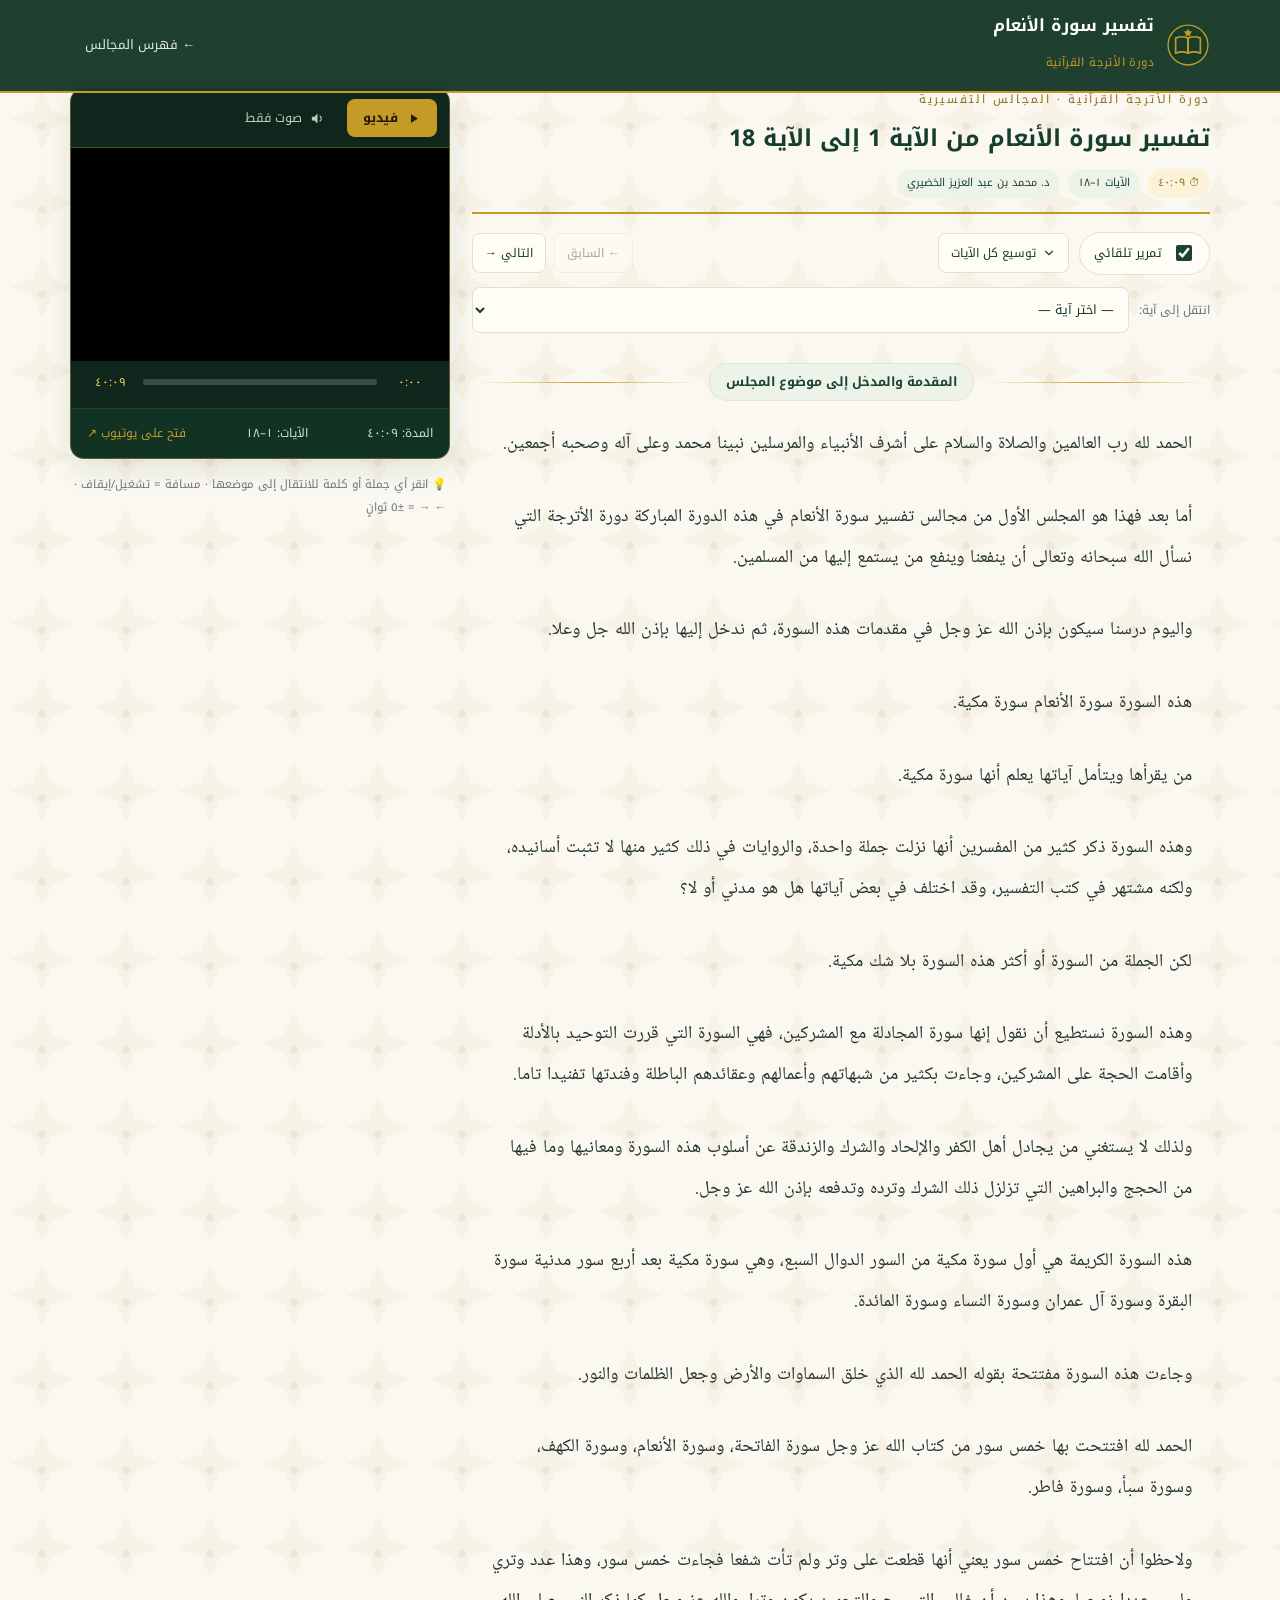
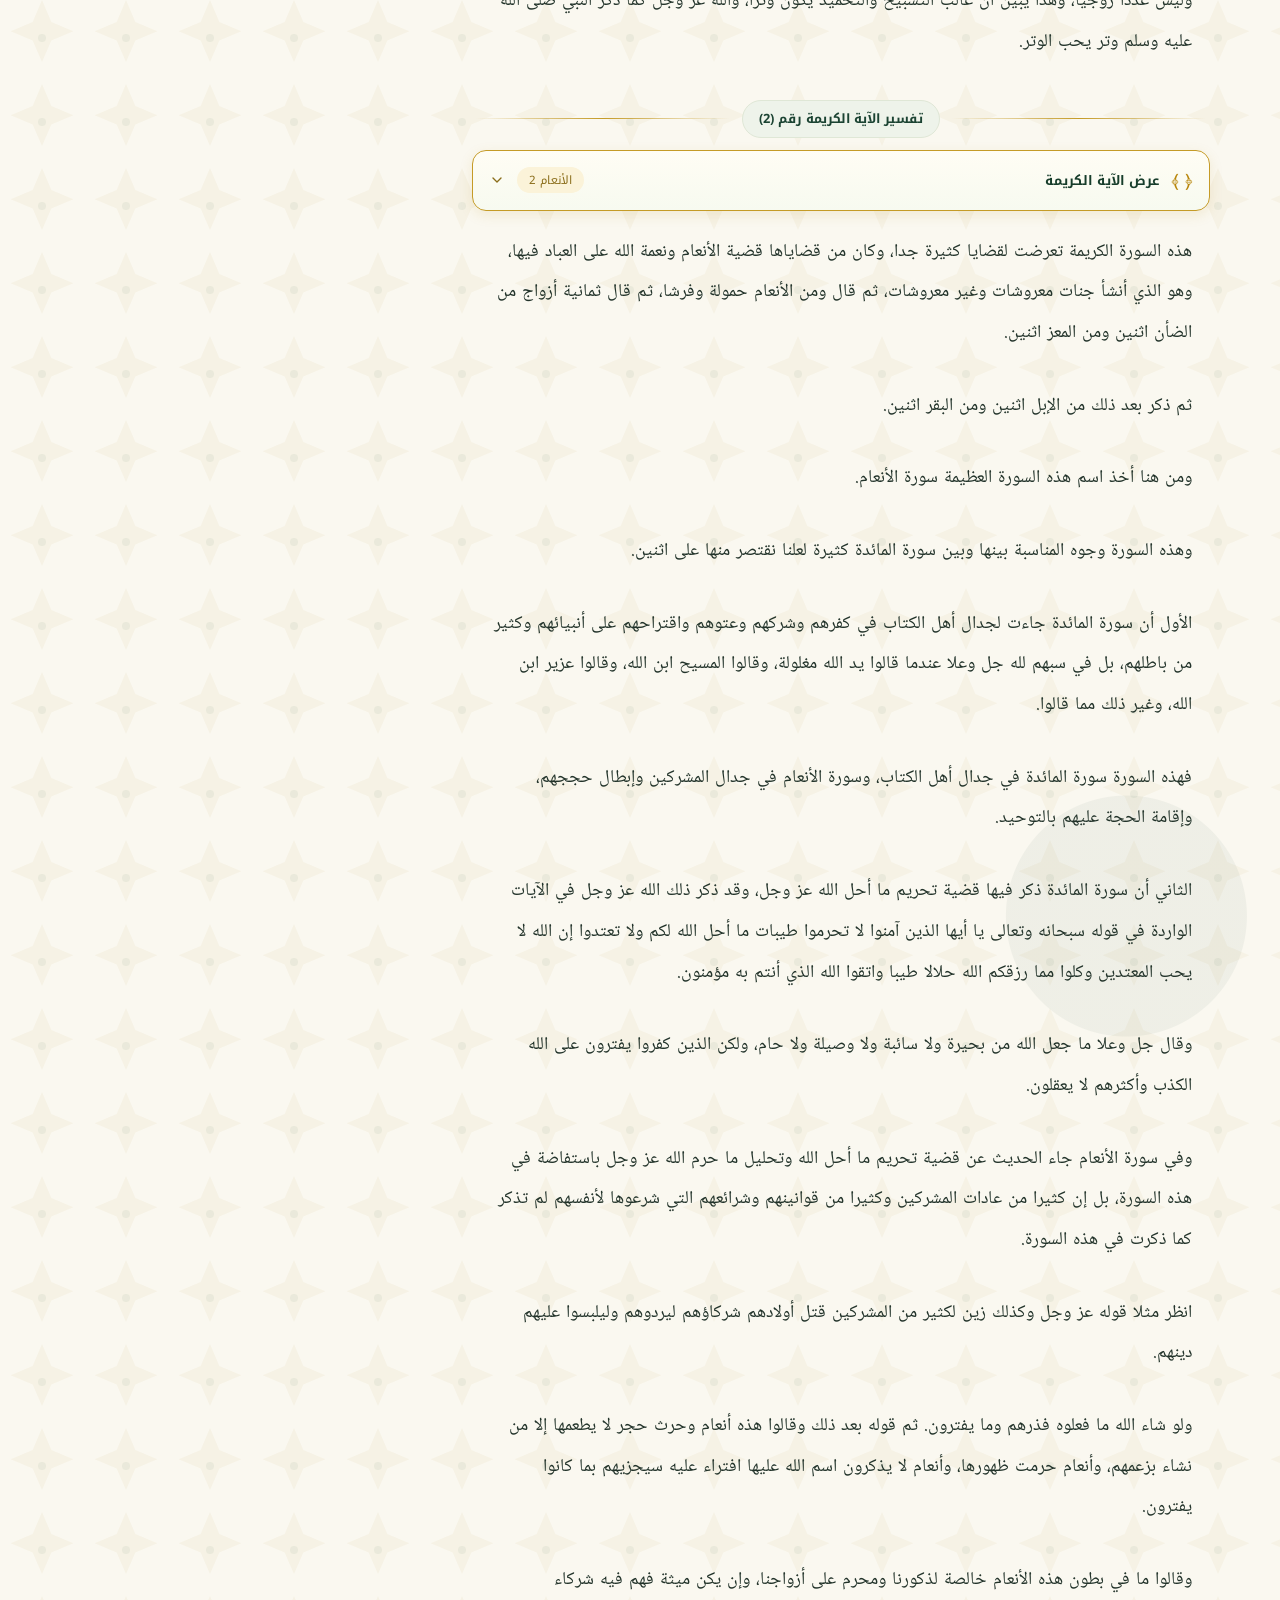
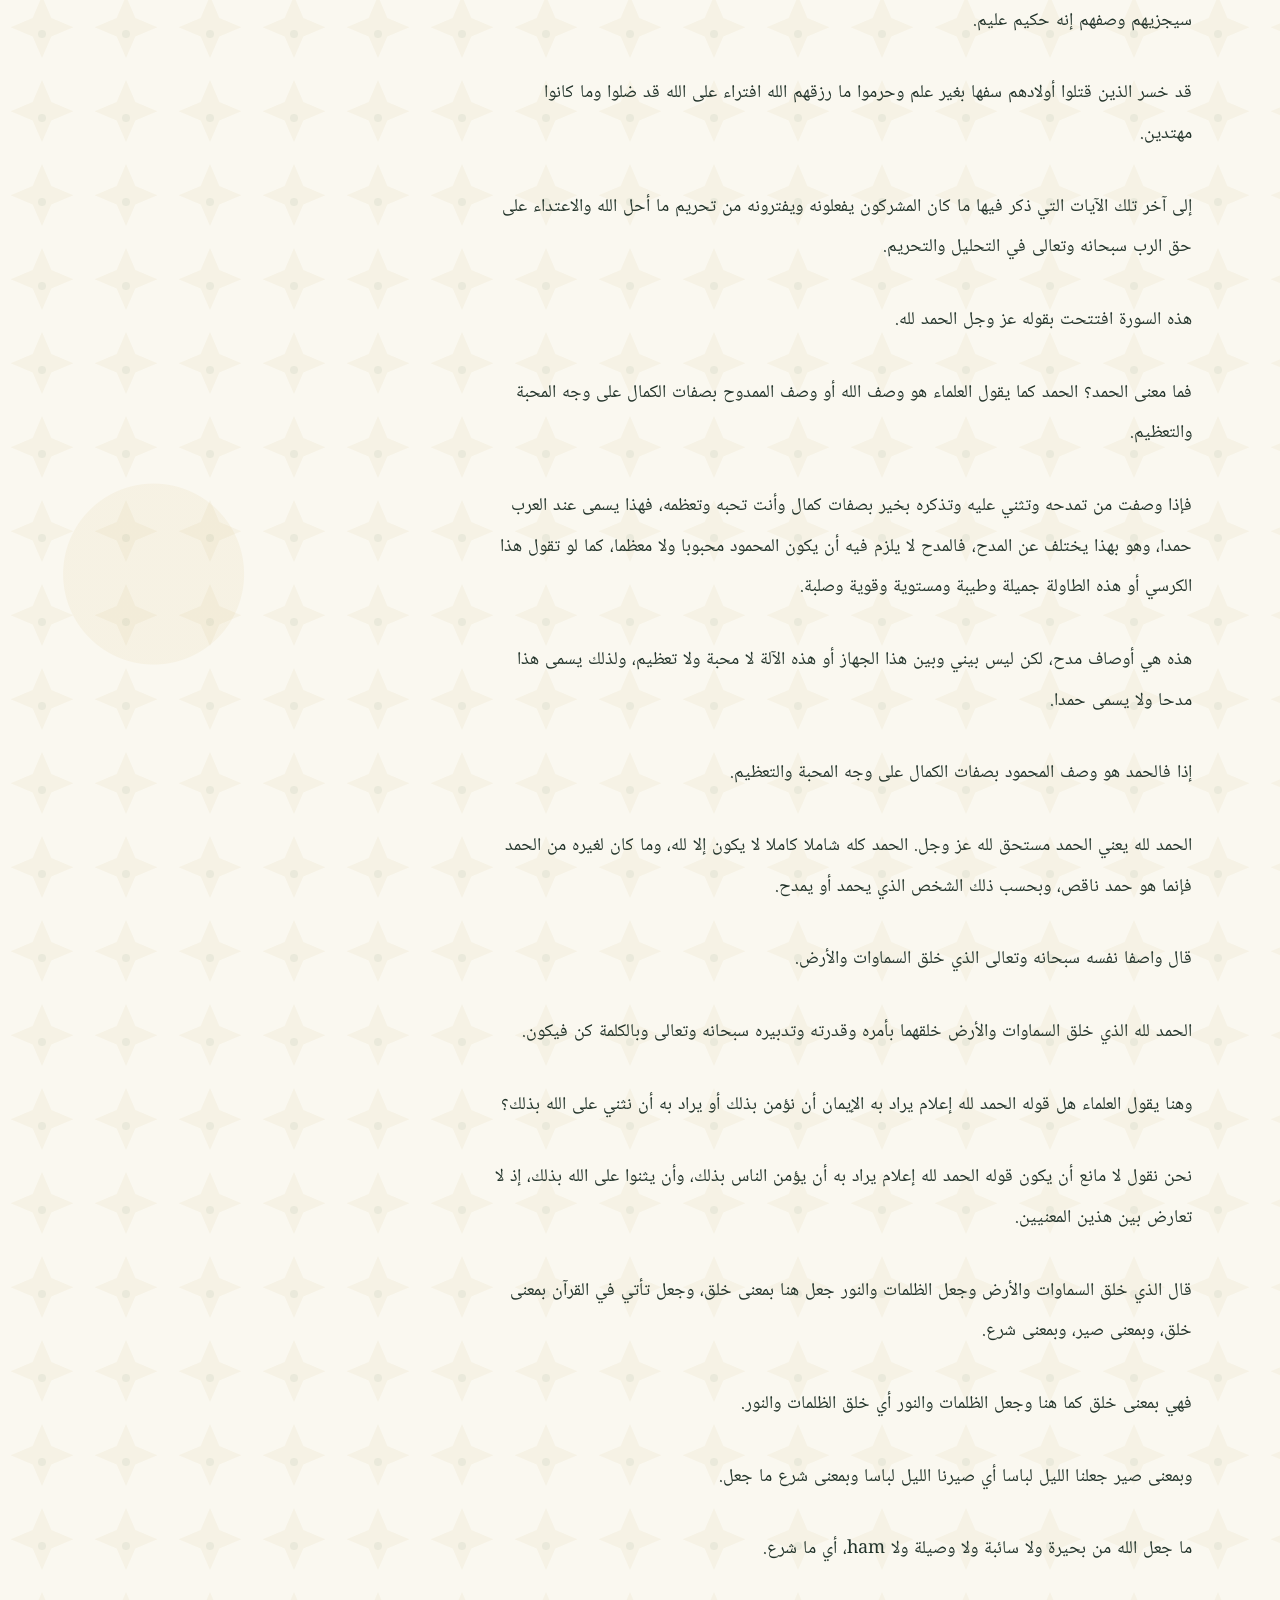
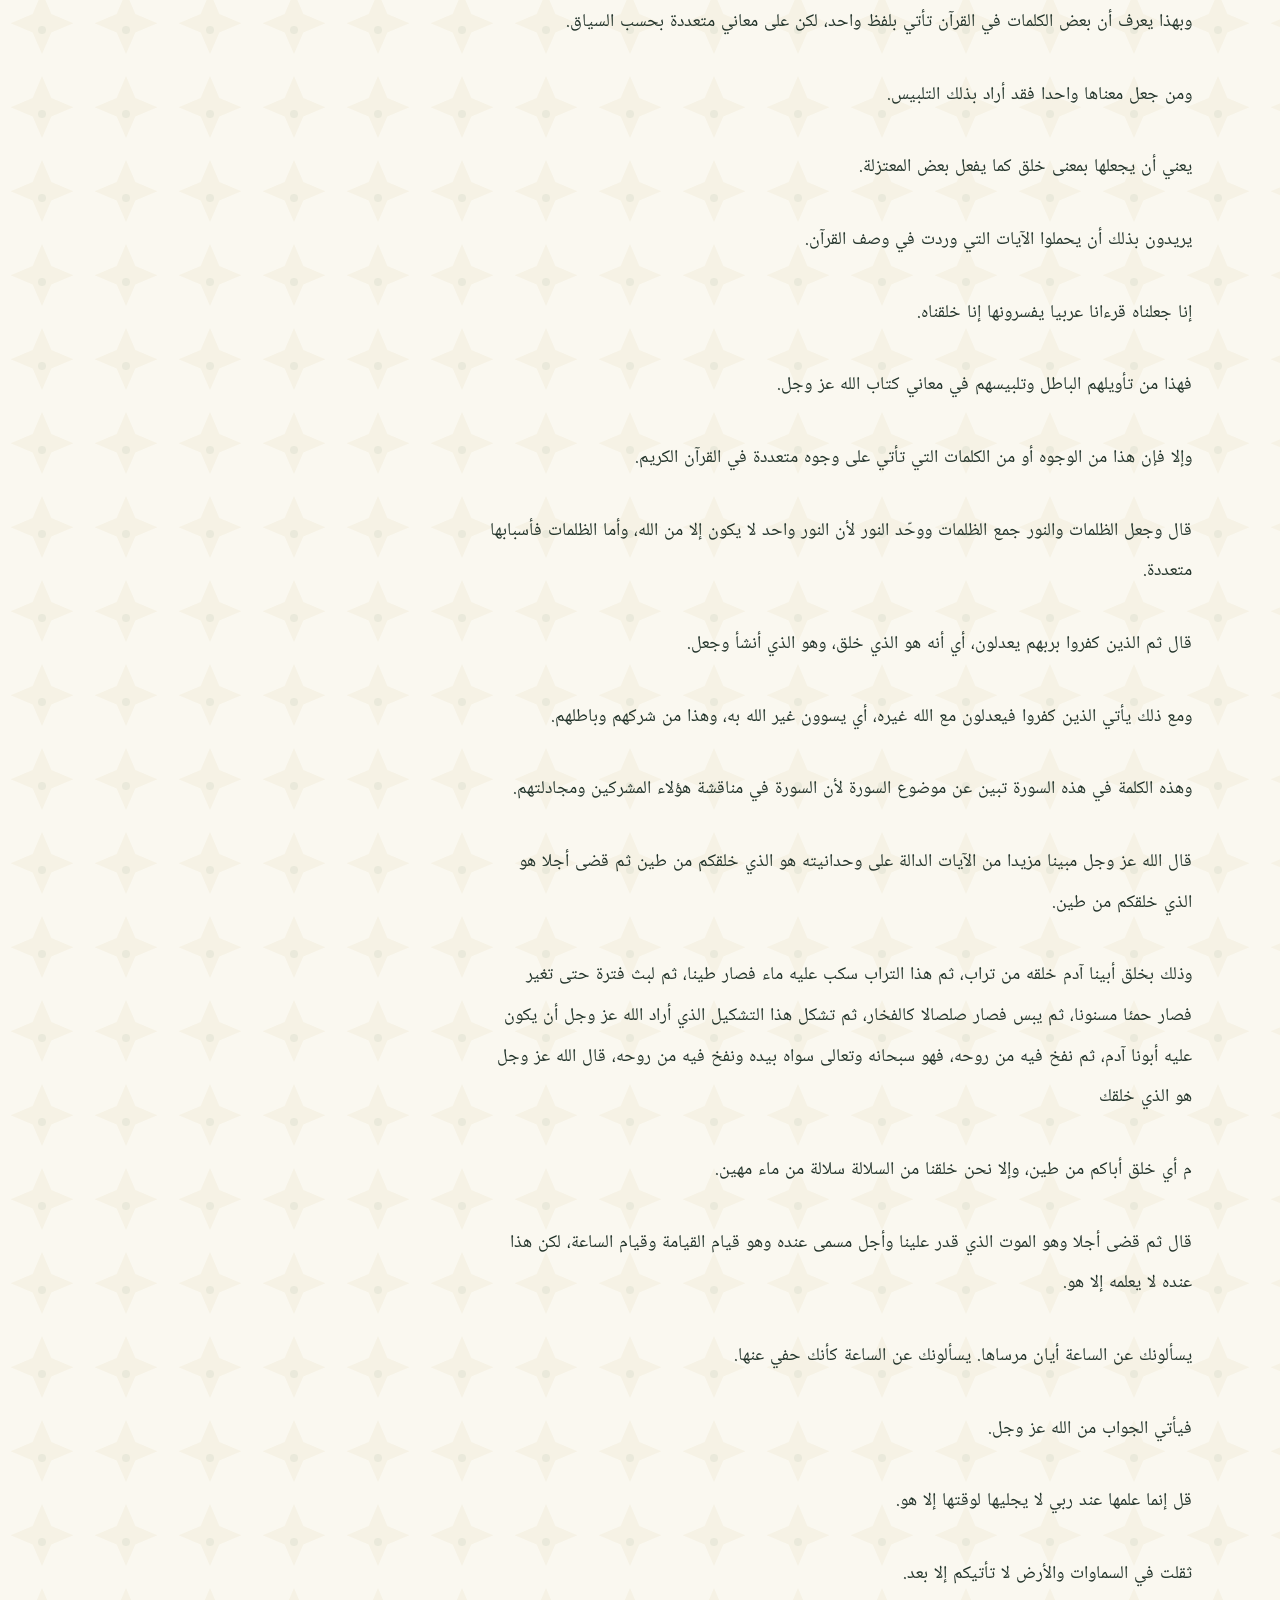
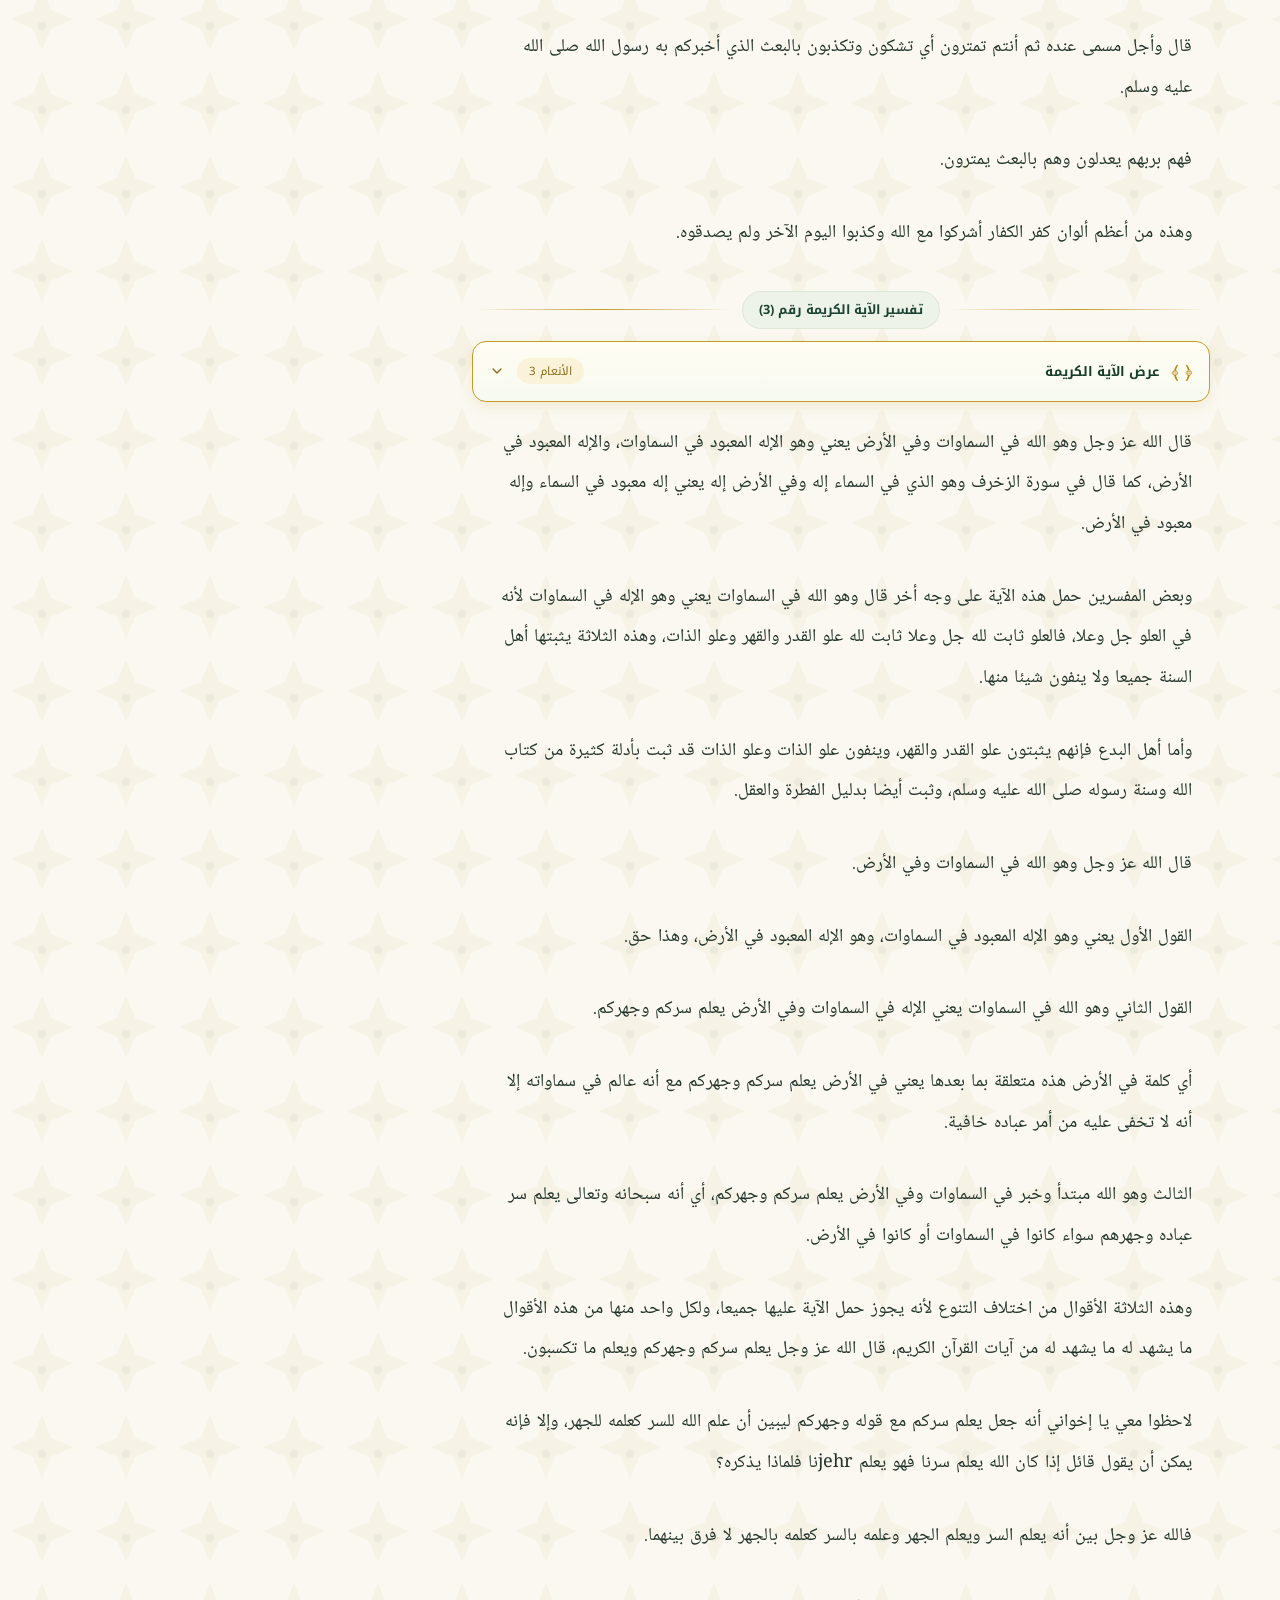
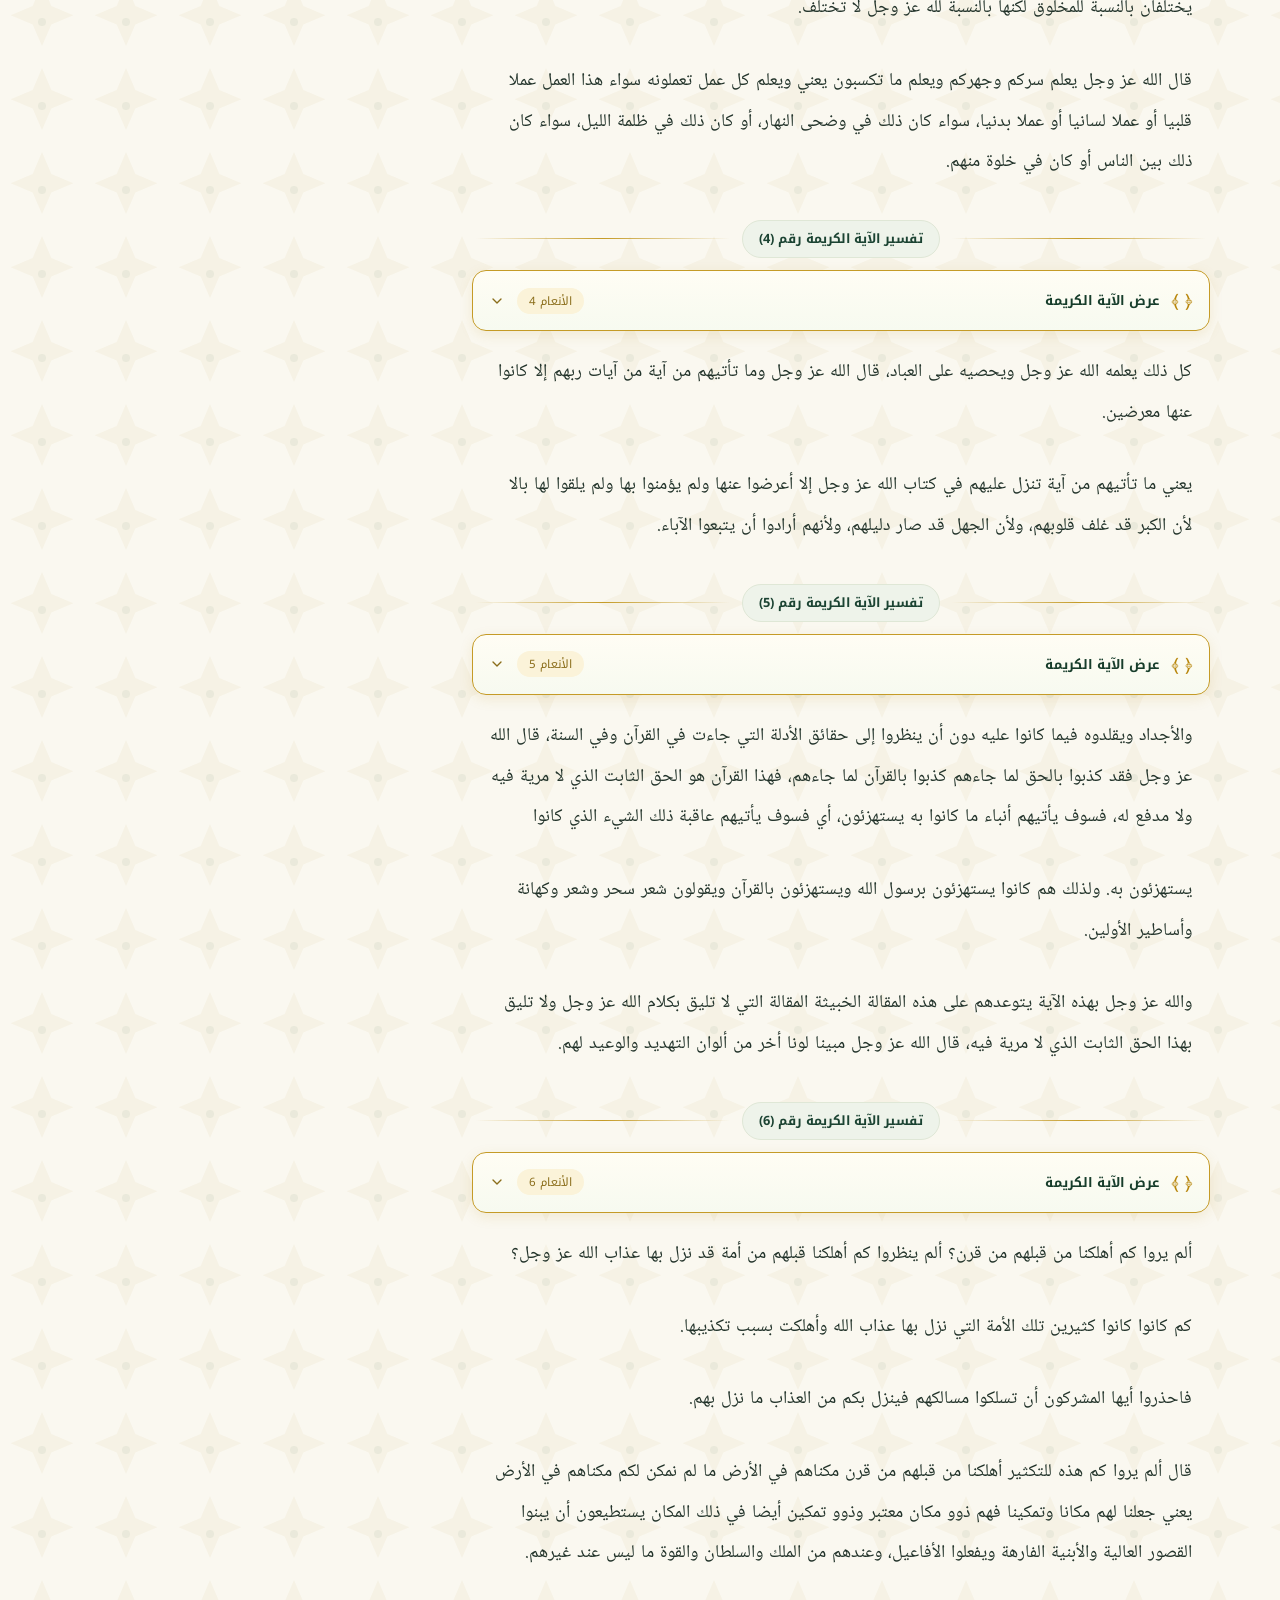
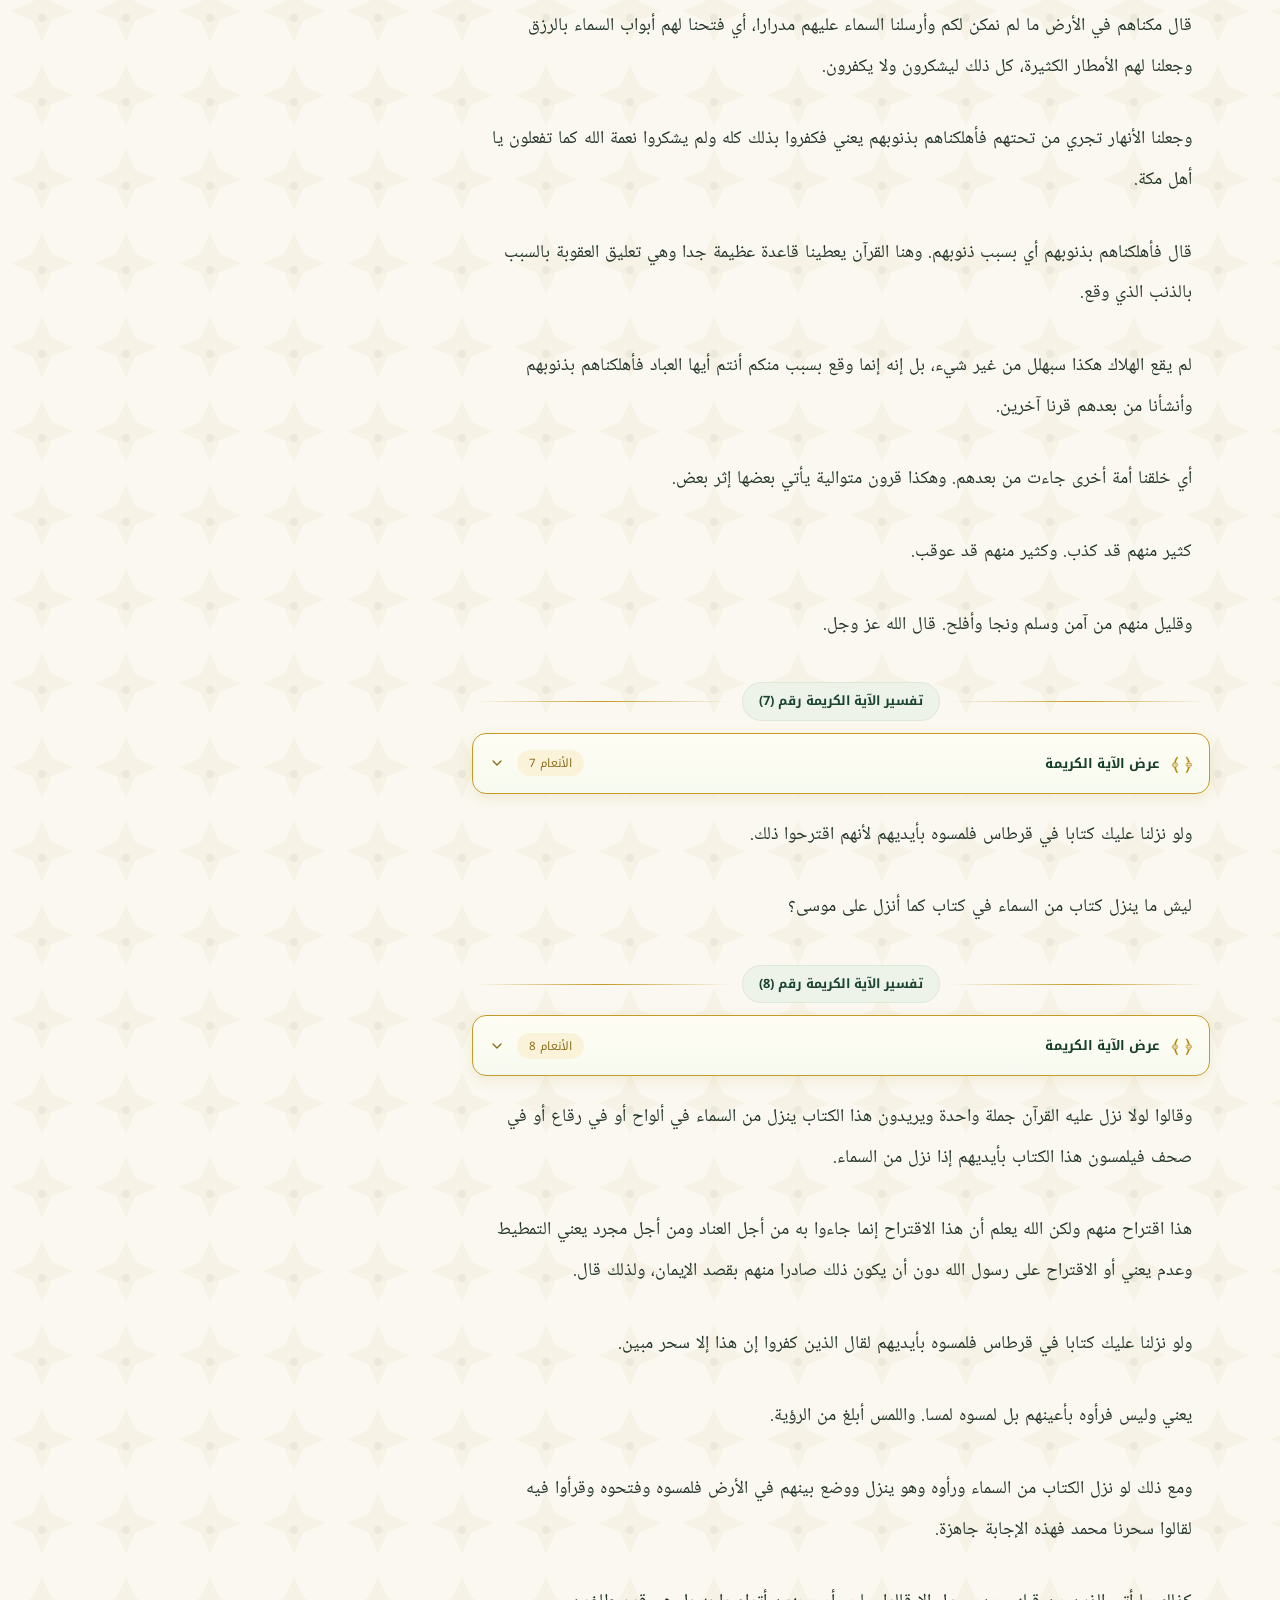
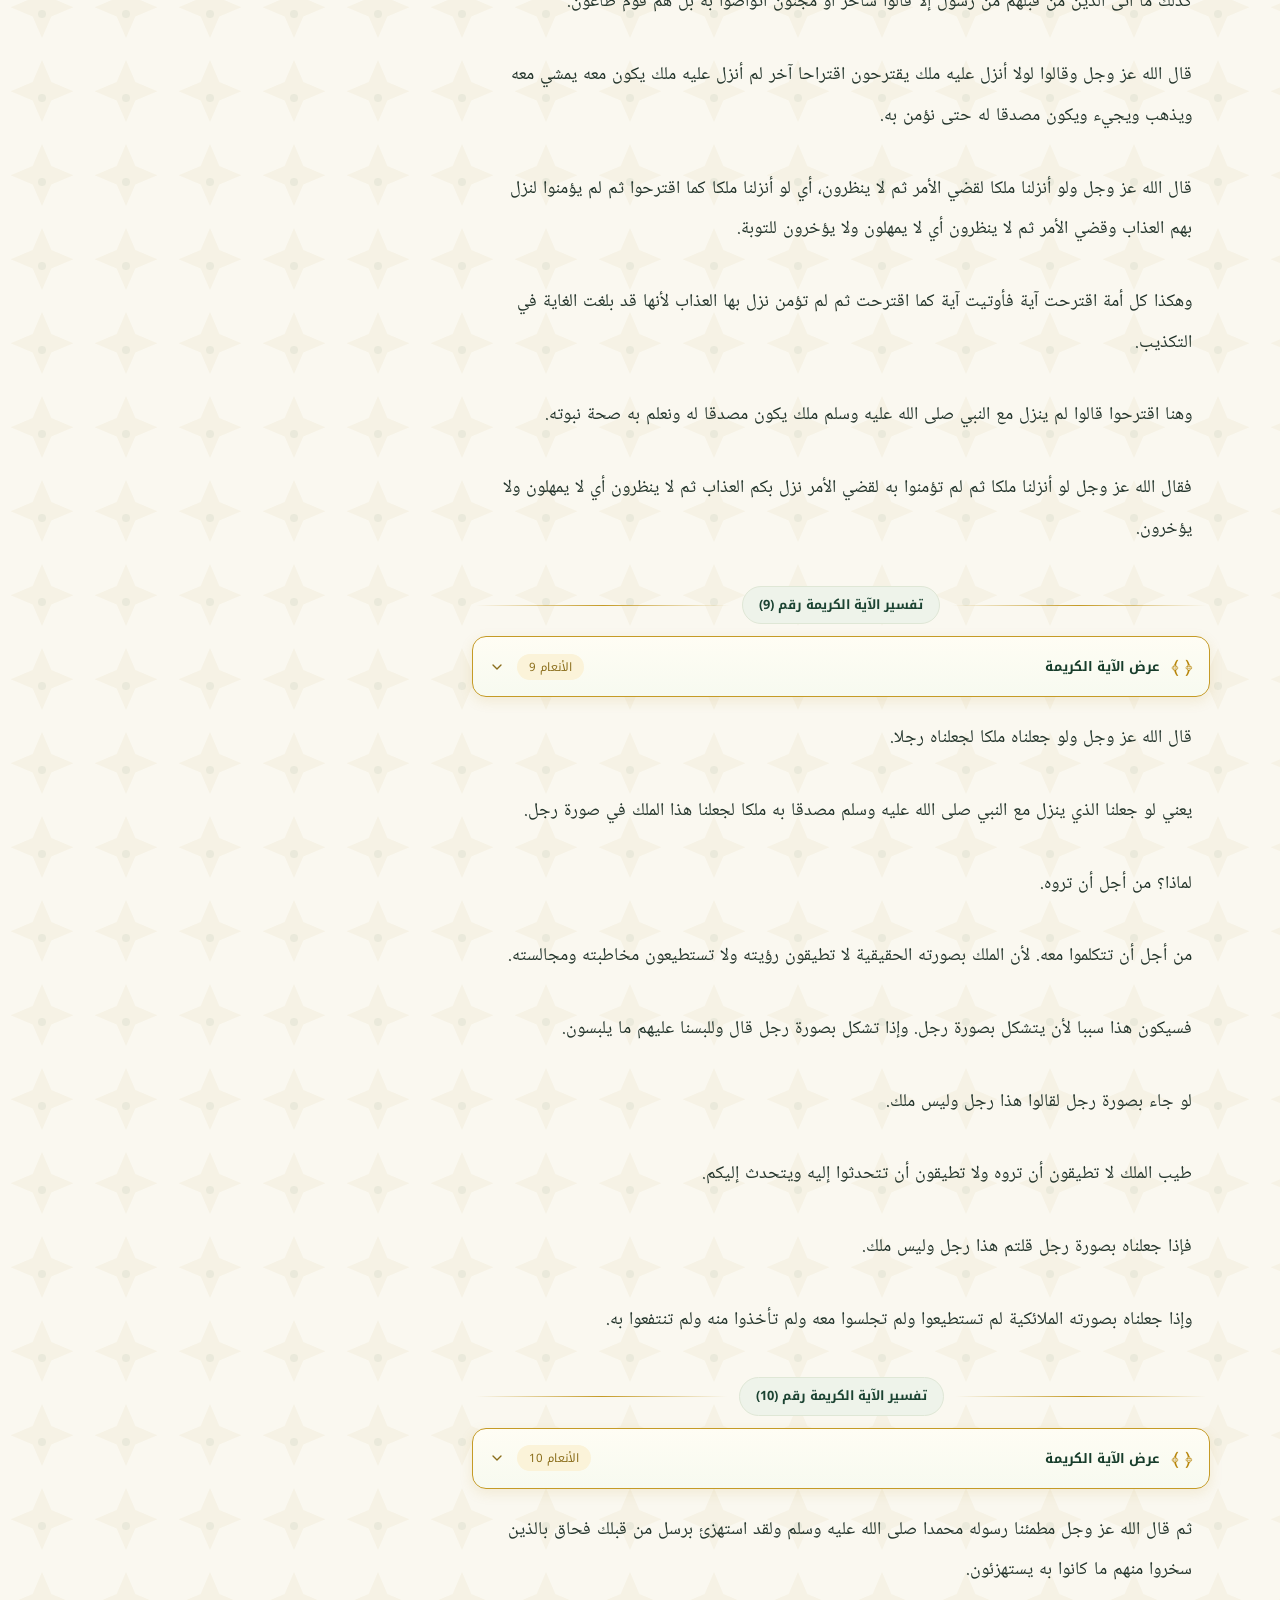
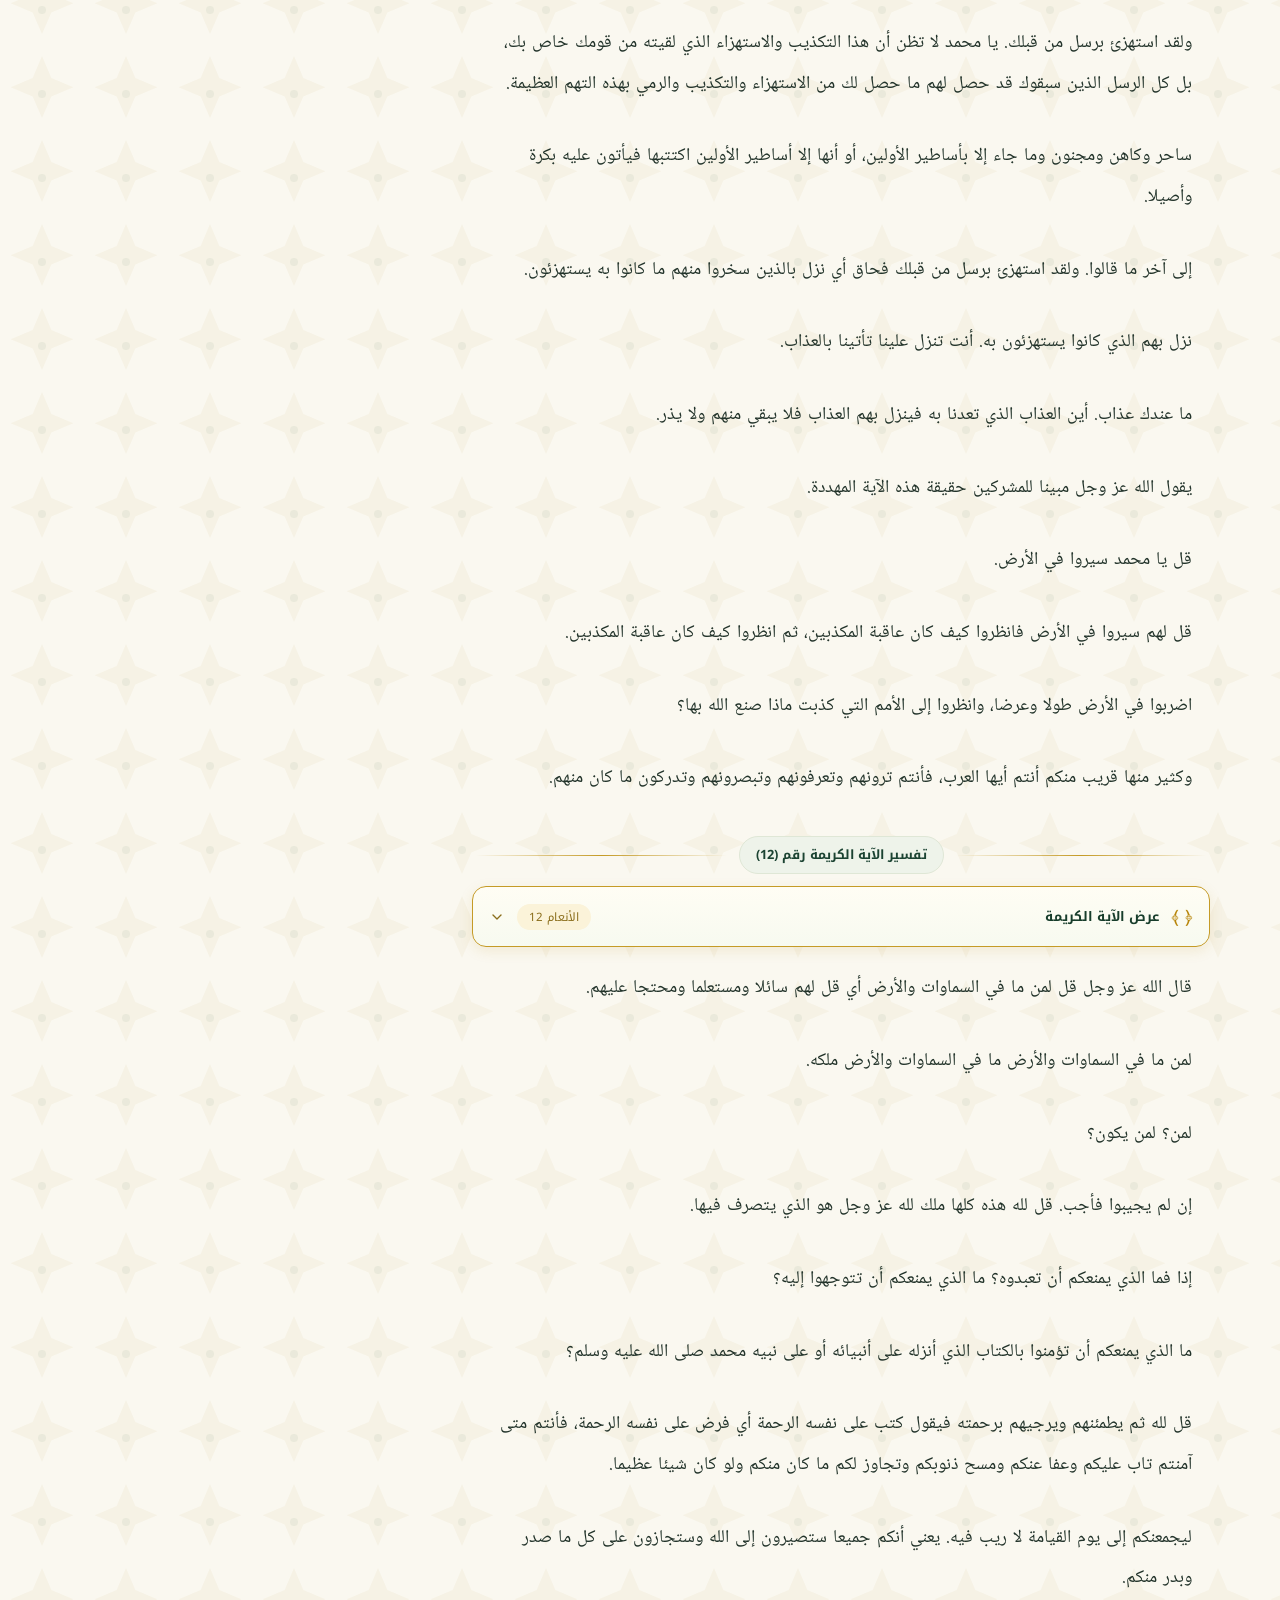
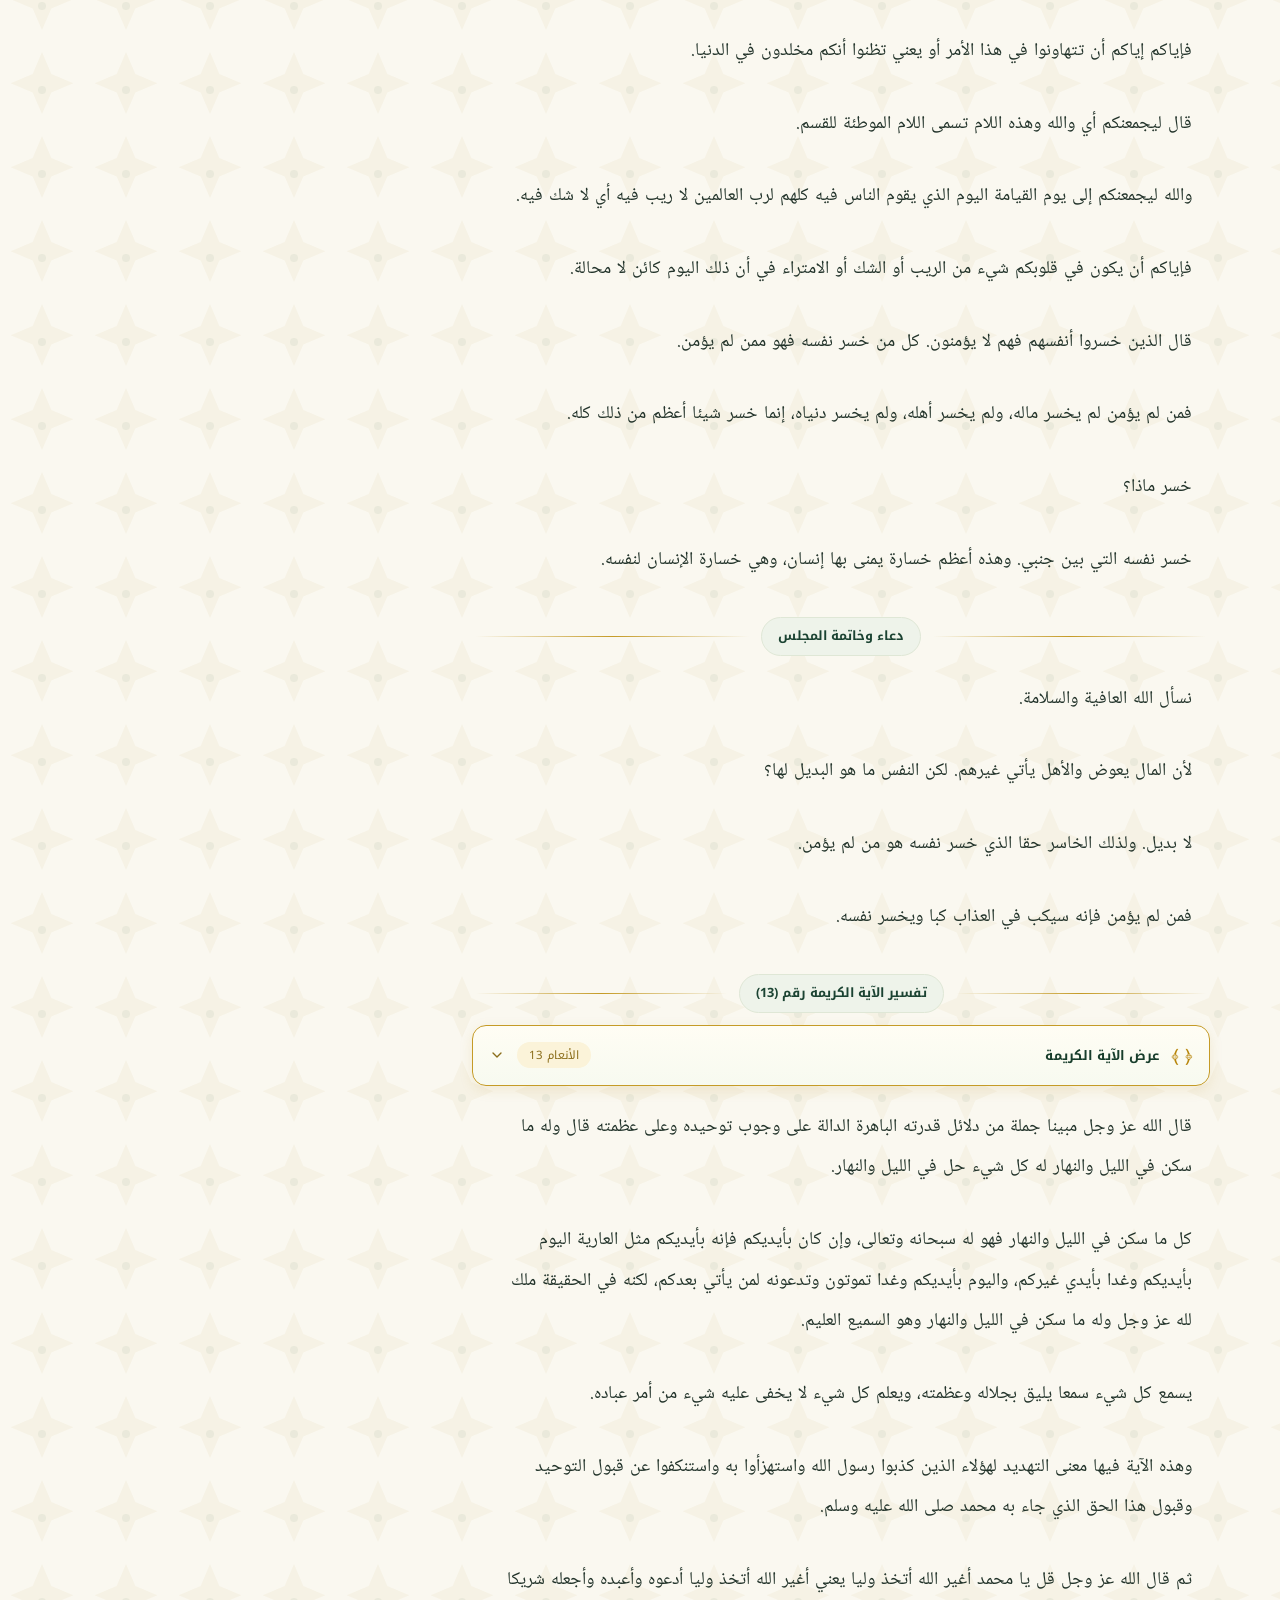
==== watch.html @ 0b8e6692 "tafseer-al-anam: synced tafsir site (12 lectures, Arabic, Uthmani verses)" ====
<!DOCTYPE html>
<html lang="ar" dir="rtl">
<head>
<meta charset="UTF-8">
<meta name="viewport" content="width=device-width, initial-scale=1">
<title>المجلس | تفسير سورة الأنعام — دورة الأترجة القرآنية</title>
<meta name="description" content="استمع وشاهد مجلسًا من مجالس تفسير سورة الأنعام مع نص متزامن يُظلِّل الجملة الجارية، وآيات قابلة للطي بالرسم العثماني.">
<link rel="icon" type="image/svg+xml" href="favicon.svg">
<link rel="preconnect" href="https://fonts.googleapis.com">
<link rel="preconnect" href="https://fonts.gstatic.com" crossorigin>
<link href="https://fonts.googleapis.com/css2?family=Amiri:wght@400;700&family=Noto+Kufi+Arabic:wght@400;500;600;700&family=Noto+Naskh+Arabic:wght@400;500;600;700&display=swap" rel="stylesheet">
<link rel="stylesheet" href="assets/css/style.css?v=3">
</head>
<body>

<header class="topbar">
  <div class="container">
    <a class="brand" href="index.html" aria-label="فهرس المجالس">
      <svg viewBox="0 0 64 64" role="img" aria-hidden="true"><circle cx="32" cy="32" r="30" fill="#173d2b"/><circle cx="32" cy="32" r="29" fill="none" stroke="#c59b27" stroke-width="2"/><g fill="none" stroke="#c59b27" stroke-width="2.4" stroke-linecap="round" stroke-linejoin="round"><path d="M14 22c6-2.6 12-2.6 18 0v22c-6-2.6-12-2.6-18 0z"/><path d="M50 22c-6-2.6-12-2.6-18 0v22c6-2.6 12-2.6 18 0z"/><path d="M32 22v22"/></g><path d="M32 8l1.9 3.9 4.3.6-3.1 3 .7 4.3-3.8-2-3.8 2 .7-4.3-3.1-3 4.3-.6z" fill="#c59b27"/></svg>
      <span>
        <span class="series">تفسير سورة الأنعام</span><br>
        <span class="channel">دورة الأترجة القرآنية</span>
      </span>
    </a>
    <nav aria-label="التنقل">
      <a class="toplink" href="index.html">← فهرس المجالس</a>
    </nav>
  </div>
</header>

<main class="container">
  <div class="watch-grid">

    <!-- عمود النص -->
    <section class="text-col" aria-label="نص المجلس">
      <div class="lecture-head">
        <div class="series-label">دورة الأترجة القرآنية · المجالس التفسيرية</div>
        <h1 id="lecTitle">…</h1>
        <div class="meta-chips" id="lecMeta"></div>
      </div>

      <div class="controls-bar" role="toolbar" aria-label="أدوات العرض" style="margin-bottom:12px">
        <label class="switch" title="يُمرِّر النص تلقائيًا مع الجملة الجارية — ويتوقف عند تدخّلك">
          <input type="checkbox" id="autoScroll" checked>
          تمرير تلقائي
        </label>
        <button class="small-btn" id="toggleVerses" aria-expanded="false">
          <svg width="14" height="14" viewBox="0 0 24 24" fill="none" stroke="currentColor" stroke-width="2" stroke-linecap="round"><path d="M6 9l6 6 6-6"/></svg>
          <span>توسيع كل الآيات</span>
        </button>
        <div class="lec-nav">
          <button class="small-btn" id="prevLec" title="المجلس السابق">← السابق</button>
          <button class="small-btn" id="nextLec" title="المجلس التالي">التالي →</button>
        </div>
      </div>

      <div class="jump-row" style="margin-bottom:14px">
        <label for="jumpSelect">انتقل إلى آية:</label>
        <select id="jumpSelect"><option value="">— اختر آية —</option></select>
      </div>

      <div class="transcript" id="transcript" aria-live="polite"><!-- تُبنى من data/NNN.json --></div>

      <div class="end-card" id="endCard" hidden>
        <h3>انتهى هذا المجلس ﷻ</h3>
        <p>نفع الله بك، وتابع مع المجلس التالي لإتمام تفسير سورة الأنعام.</p>
        <a class="btn btn-gold" id="endNextBtn" href="watch.html?id=072">المجلس التالي ←</a>
      </div>
    </section>

    <!-- عمود المشغل -->
    <aside class="player-col" aria-label="المشغل">
      <div class="player-card">
        <div class="mode-tabs" role="tablist" aria-label="وضع العرض">
          <button class="mode-tab" id="tabVideo" role="tab" aria-selected="true" aria-controls="videoPane">
            <svg width="15" height="15" viewBox="0 0 24 24" fill="currentColor" aria-hidden="true"><path d="M8 5v14l11-7z"/></svg>
            فيديو
          </button>
          <button class="mode-tab" id="tabAudio" role="tab" aria-selected="false" aria-controls="audioPane">
            <svg width="15" height="15" viewBox="0 0 24 24" fill="currentColor" aria-hidden="true"><path d="M3 9v6h4l5 5V4L7 9H3z"/><path d="M16 8a5 5 0 0 1 0 8" fill="none" stroke="currentColor" stroke-width="1.8" stroke-linecap="round"/></svg>
            صوت فقط
          </button>
        </div>

        <div id="videoPane" role="tabpanel" aria-labelledby="tabVideo">
          <div class="video-frame"><div id="ytplayer"></div></div>
        </div>

        <div id="audioPane" role="tabpanel" aria-labelledby="tabAudio" hidden>
          <div class="audio-art">
            <svg class="emblem" viewBox="0 0 64 64" aria-hidden="true"><circle cx="32" cy="32" r="30" fill="#1b4332"/><circle cx="32" cy="32" r="29" fill="none" stroke="#c59b27" stroke-width="2"/><g fill="none" stroke="#c59b27" stroke-width="2.4" stroke-linecap="round" stroke-linejoin="round"><path d="M14 22c6-2.6 12-2.6 18 0v22c-6-2.6-12-2.6-18 0z"/><path d="M50 22c-6-2.6-12-2.6-18 0v22c6-2.6 12-2.6 18 0z"/><path d="M32 22v22"/></g></svg>
            <div class="lec-num" id="audioLecNum">المجلس ٠٧١</div>
            <h2 id="audioTitle">…</h2>
            <div class="speaker" id="audioSpeaker">…</div>
            <audio id="audioEl" preload="metadata" controls></audio>
          </div>
        </div>

        <div class="progress-wrap" aria-hidden="false">
          <span class="time-label" id="timeCur">٠:٠٠</span>
          <div class="progress" id="progressBar" role="slider" tabindex="0" aria-label="موضع التشغيل" aria-valuemin="0" aria-valuemax="100" aria-valuenow="0">
            <div class="progress-fill" id="progressFill"></div>
          </div>
          <span class="time-label" id="timeDur">٠:٠٠</span>
        </div>
        <div class="player-meta">
          <span id="metaDuration">المدة: —</span>
          <span id="metaAyahs">الآيات: —</span>
          <a id="ytLink" href="#" target="_blank" rel="noopener">فتح على يوتيوب ↗</a>
        </div>
      </div>

      <p class="hint" style="font-family:var(--font-ui);font-size:.72rem;color:var(--muted);margin:0;padding:0 4px">💡 انقر أي جملة أو كلمة للانتقال إلى موضعها · مسافة = تشغيل/إيقاف · ← → = ±٥ ثوانٍ</p>
    </aside>
  </div>
</main>

<button class="follow-fab" id="followFab" aria-label="العودة إلى الجملة الجارية">
  <svg width="16" height="16" viewBox="0 0 24 24" fill="currentColor" aria-hidden="true"><path d="M12 4v16m0 0l-6-6m6 6l6-6" stroke="currentColor" stroke-width="2" fill="none" stroke-linecap="round" stroke-linejoin="round"/></svg>
  متابعة الاستماع
</button>

<div class="resume-toast" id="resumeToast" hidden role="status"></div>

<script src="assets/js/common.js"></script>
<script src="https://www.youtube.com/iframe_api" async></script>
<script src="assets/js/watch.js"></script>
</body>
</html>
---- assets/css/style.css ----
/* ====== تفسير سورة الأنعام — نظام الألوان والطباعة ====== */
:root {
  --green-900: #123324;
  --green-800: #173d2b;
  --green-700: #1b4332;
  --green-600: #2d5a3d;
  --green-100: #eef3ea;
  --green-50:  #f4f8f1;
  --gold:      #b8860b;
  --gold-2:    #c59b27;
  --gold-soft: #fbf3d9;
  --gold-ink:  #8a6d1a;
  --cream:     #faf8f0;
  --card:      #fffdf6;
  --ink:       #22332a;
  --muted:     #6b7680;
  --line:      #e3e0d2;
  --shadow:    0 10px 30px rgba(18, 51, 36, .10);
  --radius:    14px;
  --font-quran: "Amiri", "Noto Naskh Arabic", serif;
  --font-body:  "Noto Naskh Arabic", "Amiri", serif;
  --font-ui:    "Noto Kufi Arabic", "Noto Naskh Arabic", sans-serif;
}

* { box-sizing: border-box; }
[hidden] { display: none !important; }
html { scroll-behavior: smooth; }
@media (prefers-reduced-motion: reduce) { html { scroll-behavior: auto; } }

body {
  margin: 0;
  font-family: var(--font-body);
  font-size: 1.08rem;
  line-height: 2.05;
  color: var(--ink);
  background: var(--cream);
  background-image:
    radial-gradient(circle at 12% 18%, rgba(184,134,11,.055) 0 90px, transparent 91px),
    radial-gradient(circle at 88% 12%, rgba(27,67,50,.05) 0 120px, transparent 121px),
    url("data:image/svg+xml,%3Csvg xmlns='http://www.w3.org/2000/svg' width='84' height='84'%3E%3Cpath fill='%23b8860b' fill-opacity='0.05' d='M42 4l9.3 22 22 9.3-22 9.3L42 66l-9.3-21.4-22-9.3 22-9.3z'/%3E%3Ccircle cx='42' cy='42' r='4' fill='%231b4332' fill-opacity='0.06'/%3E%3C/svg%3E");
}

::selection { background: rgba(197,155,39,.35); }
:focus-visible { outline: 3px solid var(--gold-2); outline-offset: 2px; border-radius: 4px; }

.container { max-width: 1180px; margin-inline: auto; padding-inline: 20px; }
.container-narrow { max-width: 900px; margin-inline: auto; padding-inline: 20px; }

/* ====== الشريط العلوي ====== */
.topbar {
  position: fixed; top: 0; left: 0; right: 0; z-index: 50;
  background: rgba(18,51,36,.94); backdrop-filter: blur(8px);
  color: #f5f3e7;
  border-bottom: 2px solid var(--gold-2);
}
body { padding-top: 66px; }
.topbar .container { display: flex; align-items: center; gap: 14px; padding-block: 10px; }
.brand { display: flex; align-items: center; gap: 12px; text-decoration: none; color: inherit; min-width: 0; }
.brand svg { width: 44px; height: 44px; flex: 0 0 auto; }
.brand .series { font-family: var(--font-ui); font-weight: 700; font-size: 1.05rem; color: #fff; line-height: 1.4; white-space: nowrap; overflow: hidden; text-overflow: ellipsis; }
.brand .channel { font-family: var(--font-ui); font-size: .72rem; color: var(--gold-2); letter-spacing: .4px; }
.topbar nav { margin-inline-start: auto; display: flex; gap: 6px; align-items: center; }
.toplink { color: #dce8dc; text-decoration: none; font-family: var(--font-ui); font-size: .82rem; padding: 8px 14px; border-radius: 999px; border: 1px solid transparent; transition: .2s; }
.toplink:hover { color: #fff; border-color: rgba(255,255,255,.35); background: rgba(255,255,255,.08); }

/* ====== الصفحة الرئيسية ====== */
.hero {
  background: linear-gradient(160deg, var(--green-900) 0%, var(--green-800) 55%, #1f4a33 100%);
  color: #f3efe0;
  border-bottom: 3px solid var(--gold-2);
  overflow: hidden;
}
.hero .container { padding-block: 64px 58px; position: relative; }
.kicker { font-family: var(--font-ui); color: var(--gold-2); font-size: .8rem; letter-spacing: 2.5px; margin-bottom: 14px; display: flex; align-items: center; gap: 12px; }
.kicker::before, .kicker::after { content: ""; height: 1px; background: linear-gradient(90deg, transparent, var(--gold-2)); flex: 1; max-width: 90px; }
.kicker::after { background: linear-gradient(270deg, transparent, var(--gold-2)); }
h1.hero-title { font-family: var(--font-ui); font-weight: 800; font-size: clamp(2rem, 5vw, 3.2rem); line-height: 1.5; margin: 0 0 14px; color: #fffef5; }
.hero-sub { font-size: 1.12rem; color: #cfe0cf; max-width: 60ch; margin: 0 0 26px; line-height: 2.1; }
.hero-cta { display: flex; gap: 12px; flex-wrap: wrap; margin-bottom: 30px; }
.btn { font-family: var(--font-ui); cursor: pointer; border: none; border-radius: 999px; padding: 13px 26px; font-size: .95rem; font-weight: 700; text-decoration: none; display: inline-flex; align-items: center; gap: 10px; transition: transform .15s, box-shadow .15s, background .15s; }
.btn:active { transform: scale(.97); }
.btn-gold { background: linear-gradient(180deg, #d8b64a, var(--gold-2)); color: #3a2c05; box-shadow: 0 6px 18px rgba(197,155,39,.4); }
.btn-gold:hover { background: linear-gradient(180deg, #e5c968, #d4ab35); }
.btn-ghost { background: transparent; color: #e8e4cd; border: 1px solid rgba(255,255,255,.4); }
.btn-ghost:hover { background: rgba(255,255,255,.1); }
.stats { display: flex; gap: 34px; flex-wrap: wrap; }
.stat { border-inline-start: 2px solid rgba(197,155,39,.5); padding-inline-start: 14px; }
.stat b { display: block; font-family: var(--font-ui); font-size: 1.5rem; color: #ffd75e; }
.stat span { font-size: .82rem; color: #b9cdb9; font-family: var(--font-ui); }

.section-title { display: flex; align-items: center; gap: 14px; margin: 44px 0 18px; }
.section-title h2 { font-family: var(--font-ui); font-size: 1.45rem; color: var(--green-800); margin: 0; white-space: nowrap; }
.section-title .rule { flex: 1; height: 2px; background: linear-gradient(90deg, var(--gold-2), transparent); border-radius: 2px; }

.cards { display: grid; grid-template-columns: repeat(auto-fill, minmax(272px, 1fr)); gap: 16px; padding-bottom: 20px; }
.card { background: var(--card); border: 1px solid var(--line); border-radius: var(--radius); padding: 16px 18px 14px; box-shadow: var(--shadow); display: flex; flex-direction: column; gap: 8px; text-decoration: none; color: inherit; transition: transform .18s, box-shadow .18s, border-color .18s; position: relative; overflow: hidden; }
.card::after { content: ""; position: absolute; inset-inline-start: 0; top: 0; bottom: 0; width: 5px; background: linear-gradient(180deg, var(--green-700), var(--gold-2)); opacity: 0; transition: .18s; }
.card:hover { transform: translateY(-4px); border-color: var(--gold-2); box-shadow: 0 18px 40px rgba(18,51,36,.18); }
.card:hover::after { opacity: 1; }
.card .num { font-family: var(--font-ui); font-size: .75rem; color: var(--gold-ink); letter-spacing: 2px; }
.card h3 { font-family: var(--font-ui); font-size: 1.02rem; line-height: 1.8; margin: 0; color: var(--green-800); font-weight: 700; }
.card .speaker { font-size: .8rem; color: var(--muted); }
.card .meta { display: flex; gap: 8px; align-items: center; flex-wrap: wrap; margin-top: auto; padding-top: 10px; border-top: 1px dashed var(--line); }
.chip { font-family: var(--font-ui); font-size: .68rem; color: var(--green-700); background: var(--green-100); border-radius: 999px; padding: 3px 10px; }
.chip.gold { color: var(--gold-ink); background: var(--gold-soft); }
.play-hint { font-family: var(--font-ui); font-size: .78rem; color: var(--green-700); font-weight: 700; display: flex; align-items: center; gap: 6px; }
.card:hover .play-hint { color: var(--gold-ink); }

.about { background: var(--green-50); border: 1px solid #dde6d5; border-radius: var(--radius); padding: 22px 26px; margin-bottom: 40px; }
.about h3 { font-family: var(--font-ui); color: var(--green-800); margin-top: 0; font-size: 1.1rem; }
.about p, .about li { font-size: .95rem; }
.about a { color: var(--green-700); font-weight: 700; }

/* ====== صفحة المشاهدة ====== */
.watch-grid { display: grid; grid-template-columns: minmax(0, 1fr) 380px; gap: 22px; padding-block: 22px 60px; align-items: start; }
@media (max-width: 1080px) { .watch-grid { grid-template-columns: 1fr; } }

.player-col { position: sticky; top: 74px; display: flex; flex-direction: column; gap: 14px; }
@media (max-width: 1080px) { .player-col { position: static; order: -1; } }

.player-card { background: var(--green-900); border-radius: var(--radius); overflow: hidden; box-shadow: var(--shadow); border: 1px solid rgba(197,155,39,.4); }
.video-frame { position: relative; aspect-ratio: 16 / 9; background: #000; }
.video-frame iframe, .video-frame > div { position: absolute; inset: 0; width: 100%; height: 100%; border: 0; }

.mode-tabs { display: flex; gap: 6px; padding: 10px 12px; background: rgba(0,0,0,.25); border-bottom: 1px solid rgba(197,155,39,.35); }
.mode-tab { font-family: var(--font-ui); cursor: pointer; font-size: .8rem; border: none; border-radius: 8px; padding: 7px 16px; background: transparent; color: #b9cdb9; transition: .15s; display: inline-flex; align-items: center; gap: 8px; }
.mode-tab[aria-selected="true"] { background: var(--gold-2); color: #241a04; font-weight: 700; }

.audio-art { padding: 26px 22px 18px; text-align: center; color: #f3efe0; }
.audio-art .emblem { width: 92px; height: 92px; margin: 0 auto 12px; }
.audio-art .lec-num { font-family: var(--font-ui); color: var(--gold-2); letter-spacing: 3px; font-size: .75rem; }
.audio-art h2 { font-family: var(--font-ui); font-size: 1.05rem; line-height: 1.9; margin: 6px 0 14px; color: #fffef0; font-weight: 700; }
.audio-art .speaker { color: #b9cdb9; font-size: .85rem; margin-bottom: 14px; }
audio { width: 100%; accent-color: var(--gold-2); }
.player-meta { display: flex; justify-content: space-between; gap: 10px; padding: 12px 16px; color: #cfe0cf; font-family: var(--font-ui); font-size: .75rem; border-top: 1px solid rgba(255,255,255,.08); flex-wrap: wrap; }
.player-meta a { color: var(--gold-2); text-decoration: none; }
.player-meta a:hover { text-decoration: underline; }

.progress-wrap { display: flex; align-items: center; gap: 10px; padding: 10px 16px 14px; background: rgba(0,0,0,.25); }
.time-label { font-family: var(--font-ui); font-size: .72rem; color: #ffd75e; min-width: 46px; text-align: center; font-variant-numeric: tabular-nums; }
.progress { position: relative; flex: 1; height: 6px; background: rgba(255,255,255,.18); border-radius: 999px; cursor: pointer; overflow: hidden; }
.progress-fill { position: absolute; inset-inline-start: 0; top: 0; bottom: 0; width: 0%; background: linear-gradient(90deg, var(--gold-2), #ffd75e); border-radius: 999px; transition: width .25s linear; }

.controls-bar { display: flex; align-items: center; gap: 10px; flex-wrap: wrap; }
.switch { display: inline-flex; align-items: center; gap: 10px; font-family: var(--font-ui); font-size: .78rem; color: var(--green-800); background: var(--card); border: 1px solid var(--line); padding: 8px 14px; border-radius: 999px; cursor: pointer; user-select: none; }
.switch input { accent-color: var(--green-700); width: 16px; height: 16px; cursor: pointer; }
.small-btn { font-family: var(--font-ui); font-size: .75rem; border: 1px solid var(--line); background: var(--card); color: var(--green-800); border-radius: 8px; padding: 8px 12px; cursor: pointer; transition: .15s; display: inline-flex; align-items: center; gap: 6px; }
.small-btn:hover { border-color: var(--green-700); color: var(--green-700); }
.lec-nav { display: flex; gap: 8px; margin-inline-start: auto; }
.lec-nav .small-btn:disabled { opacity: .4; cursor: default; }

.jump-row { display: flex; align-items: center; gap: 10px; }
.jump-row label { font-family: var(--font-ui); font-size: .75rem; color: var(--muted); white-space: nowrap; }
.jump-row select { flex: 1; font-family: var(--font-ui); padding: 9px 10px; border-radius: 8px; border: 1px solid var(--line); background: var(--card); color: var(--green-800); font-size: .8rem; }

/* ====== منطقة النص ====== */
.lecture-head { border-bottom: 2px solid var(--gold-2); padding-bottom: 14px; margin-bottom: 18px; }
.lecture-head .series-label { font-family: var(--font-ui); font-size: .72rem; color: var(--gold-ink); letter-spacing: 2px; }
.lecture-head h1 { font-family: var(--font-ui); font-size: 1.45rem; color: var(--green-800); margin: 6px 0 10px; line-height: 1.8; text-wrap: balance; }
.meta-chips { display: flex; gap: 8px; flex-wrap: wrap; }

.transcript { display: flex; flex-direction: column; gap: 10px; }

.seg {
  position: relative;
  margin: 0;
  padding: 10px 16px;
  border-radius: 12px;
  border: 1px solid transparent;
  font-size: 1.13rem;
  line-height: 2.25;
  cursor: pointer;
  transition: background .35s, border-color .35s, box-shadow .35s;
}
.seg:hover { background: rgba(197,155,39,.07); }
.seg.active { background: linear-gradient(180deg, #fffdf0, var(--gold-soft)); border-color: rgba(197,155,39,.55); box-shadow: 0 4px 18px rgba(184,134,11,.18); }
.seg.active::before { content: ""; position: absolute; top: 12px; bottom: 12px; inset-inline-start: 6px; width: 4px; border-radius: 4px; background: var(--gold-2); }

.w { border-radius: 4px; transition: color .25s, background .25s; padding: 0 1px; }
.w.spoken { color: var(--gold-ink); }
.w.current { background: rgba(197,155,39,.35); color: #3a2c05; }
.seg.active .w { color: var(--green-800); }
.seg.active .w.spoken { color: var(--gold-ink); }

/* ====== آية قرآنية قابلة للطي ====== */
.verse { border: 1px solid var(--gold-2); background: linear-gradient(180deg, #fffdf4, #f7faf0); border-radius: var(--radius); overflow: hidden; box-shadow: 0 4px 14px rgba(184,134,11,.12); }
.verse-toggle { width: 100%; display: flex; align-items: center; gap: 12px; background: transparent; border: none; cursor: pointer; padding: 12px 16px; text-align: start; font-family: var(--font-ui); color: var(--green-800); }
.verse-toggle .ornament { color: var(--gold); font-size: 1.15rem; }
.verse-toggle .vt-title { font-size: .82rem; font-weight: 700; }
.verse-toggle .vt-ref { margin-inline-start: auto; font-size: .72rem; color: var(--gold-ink); background: var(--gold-soft); border-radius: 999px; padding: 2px 12px; }
.verse-toggle .chevron { transition: transform .3s; color: var(--gold-ink); }
.verse.open .verse-toggle .chevron { transform: rotate(180deg); }
.verse-body { display: grid; grid-template-rows: 0fr; transition: grid-template-rows .35s ease; }
.verse.open .verse-body { grid-template-rows: 1fr; }
.verse-body-inner { overflow: hidden; }
.verse-text { font-family: var(--font-quran); font-size: 1.32rem; line-height: 2.6; text-align: center; color: var(--green-800); padding: 6px 22px 4px; margin: 0; }
.verse-ref { text-align: center; font-family: var(--font-ui); font-size: .72rem; color: var(--gold-ink); padding: 0 0 14px; }

/* ====== عناوين الأقسام ====== */
.h-divider { display: flex; align-items: center; gap: 12px; margin: 16px 4px 2px; }
.h-divider::before, .h-divider::after { content: ""; flex: 1; height: 1px; background: linear-gradient(90deg, transparent, var(--gold-2), transparent); }
.h-divider span { font-family: var(--font-ui); font-size: .8rem; font-weight: 700; color: var(--green-700); background: var(--green-100); border: 1px solid #dfe7d6; padding: 5px 16px; border-radius: 999px; white-space: nowrap; }

/* ====== الزر العائم للمتابعة ====== */
.follow-fab { position: fixed; bottom: 26px; left: 50%; transform: translate(-50%, 12px); z-index: 60; opacity: 0; pointer-events: none; transition: .25s; font-family: var(--font-ui); border: none; cursor: pointer; background: var(--green-800); color: #ffe9a8; padding: 12px 22px; border-radius: 999px; font-size: .85rem; box-shadow: 0 10px 30px rgba(0,0,0,.35); display: flex; align-items: center; gap: 10px; }
.follow-fab.show { opacity: 1; pointer-events: auto; transform: translate(-50%, 0); }

/* ====== شريط المتابعة من موضع سابق ====== */
.resume-toast { position: fixed; bottom: 26px; inset-inline-end: 22px; z-index: 60; background: var(--green-900); color: #f3efe0; border-radius: 12px; padding: 12px 16px; display: flex; gap: 12px; align-items: center; flex-wrap: wrap; box-shadow: var(--shadow); font-family: var(--font-ui); font-size: .8rem; border: 1px solid rgba(197,155,39,.5); min-width: 260px; max-width: min(92vw, 360px); }
@media (max-width: 640px) { .resume-toast { inset-inline-end: 10px; inset-inline-start: 10px; min-width: 0; max-width: none; } }
.resume-toast button { border: none; border-radius: 8px; padding: 7px 12px; cursor: pointer; font-family: var(--font-ui); font-size: .75rem; font-weight: 700; }
.resume-toast .primary { background: var(--gold-2); color: #241a04; }
.resume-toast .ghost { background: transparent; color: #cfe0cf; border: 1px solid rgba(255,255,255,.3); }

/* ====== بطاقة نهاية المحاضرة ====== */
.end-card { text-align: center; border: 1px dashed var(--gold-2); border-radius: var(--radius); padding: 26px 18px; background: #fffdf4; margin-top: 8px; }
.end-card h3 { font-family: var(--font-ui); color: var(--green-800); margin: 0 0 6px; }
.end-card p { color: var(--muted); font-size: .9rem; margin-top: 0; }

/* ====== التذييل ====== */
footer { background: var(--green-900); color: #b9cdb9; font-size: .82rem; padding: 26px 0 30px; border-top: 3px solid var(--gold-2); }
footer .container { display: flex; justify-content: space-between; gap: 20px; flex-wrap: wrap; }
footer a { color: var(--gold-2); text-decoration: none; }
footer a:hover { text-decoration: underline; }
footer .f-title { font-family: var(--font-ui); color: #fffef0; font-weight: 700; }

/* ====== الطباعة ====== */
@media print {
  body { background: #fff; font-size: 12pt; }
  .topbar, .player-col, .controls-bar, .jump-row, .follow-fab, .resume-toast, footer, .verse-toggle .chevron { display: none !important; }
  .watch-grid { display: block; padding: 0; }
  .seg { break-inside: avoid; border: none; box-shadow: none; }
  .verse { break-inside: avoid; border: 1px solid #999; }
  .verse-body { grid-template-rows: 1fr !important; }
  .verse-body-inner { overflow: visible; }
}

@media (max-width: 640px) {
  body { font-size: 1rem; }
  .seg { padding: 8px 10px; font-size: 1.02rem; }
  .topbar .toplink.hide-sm { display: none; }
  .brand .series { font-size: .85rem; }
  .lecture-head h1 { font-size: 1.12rem; }
  .verse-text { font-size: 1.08rem; }
}
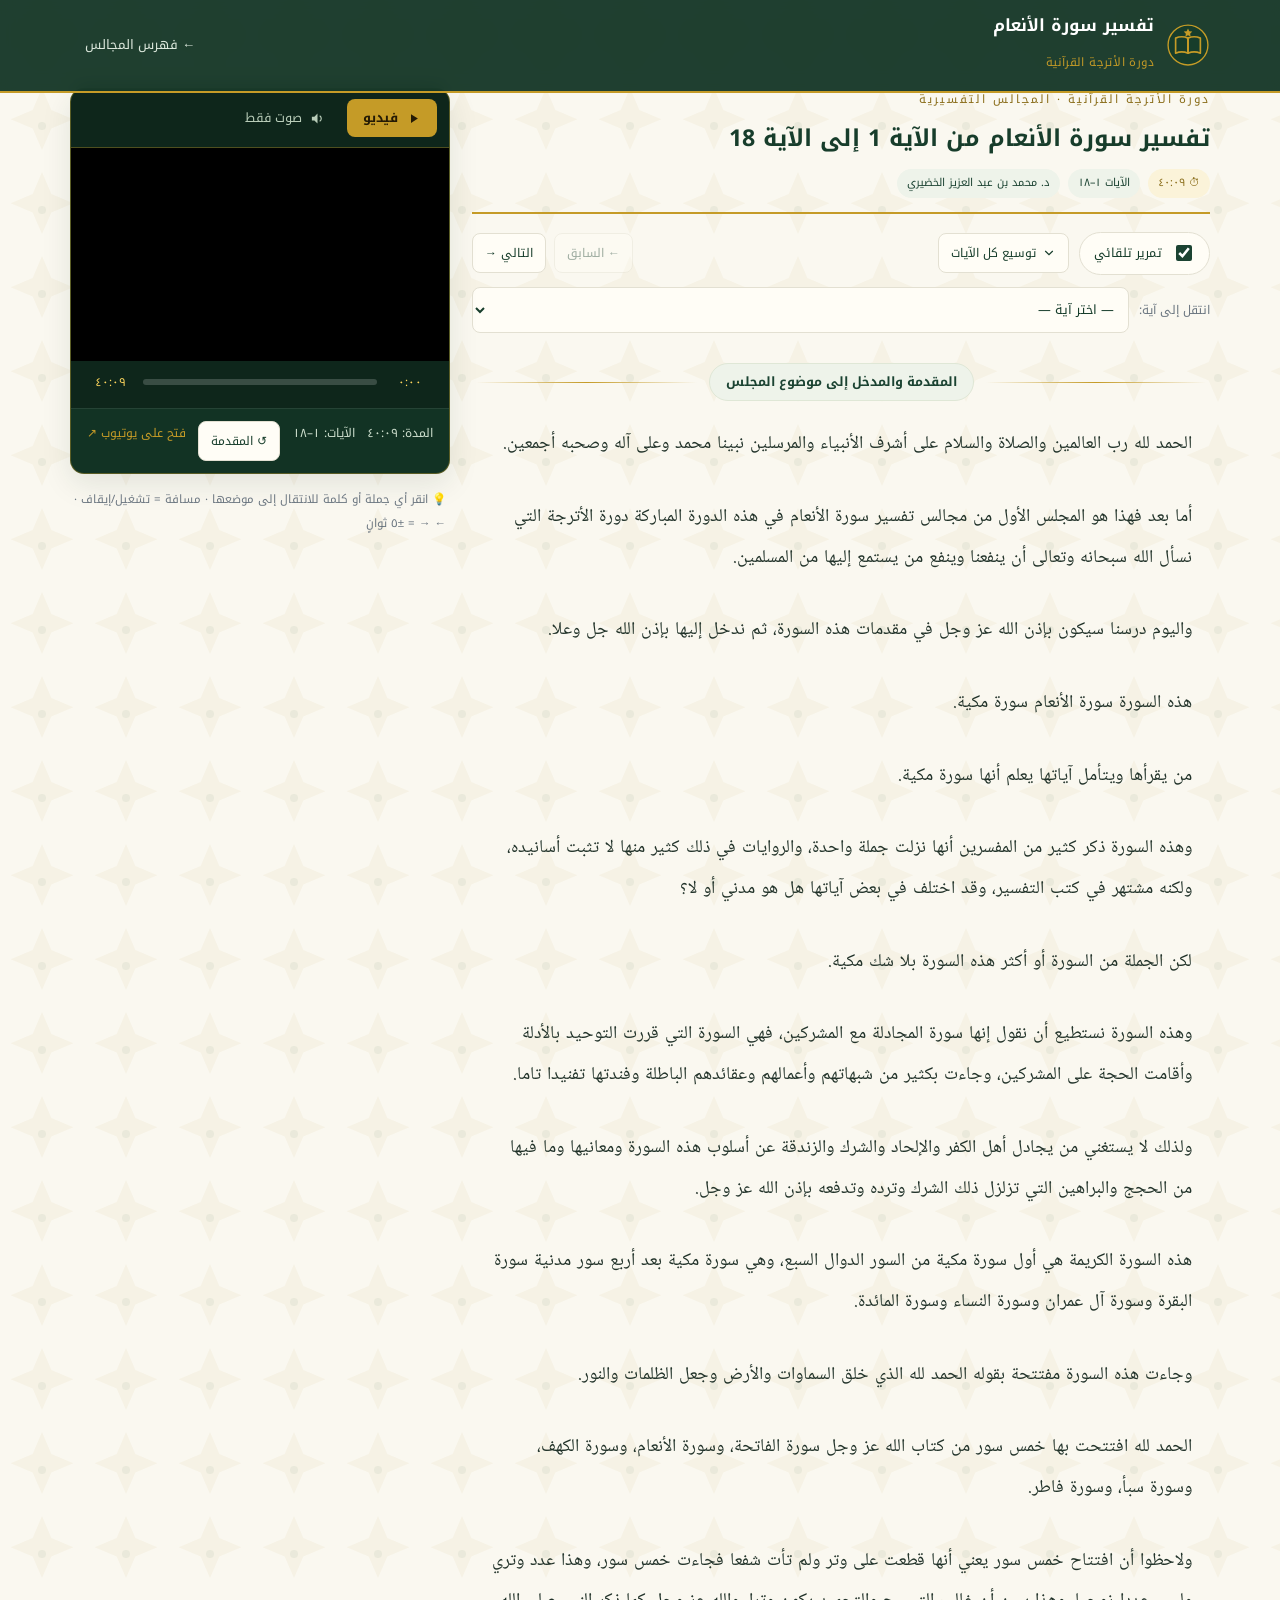
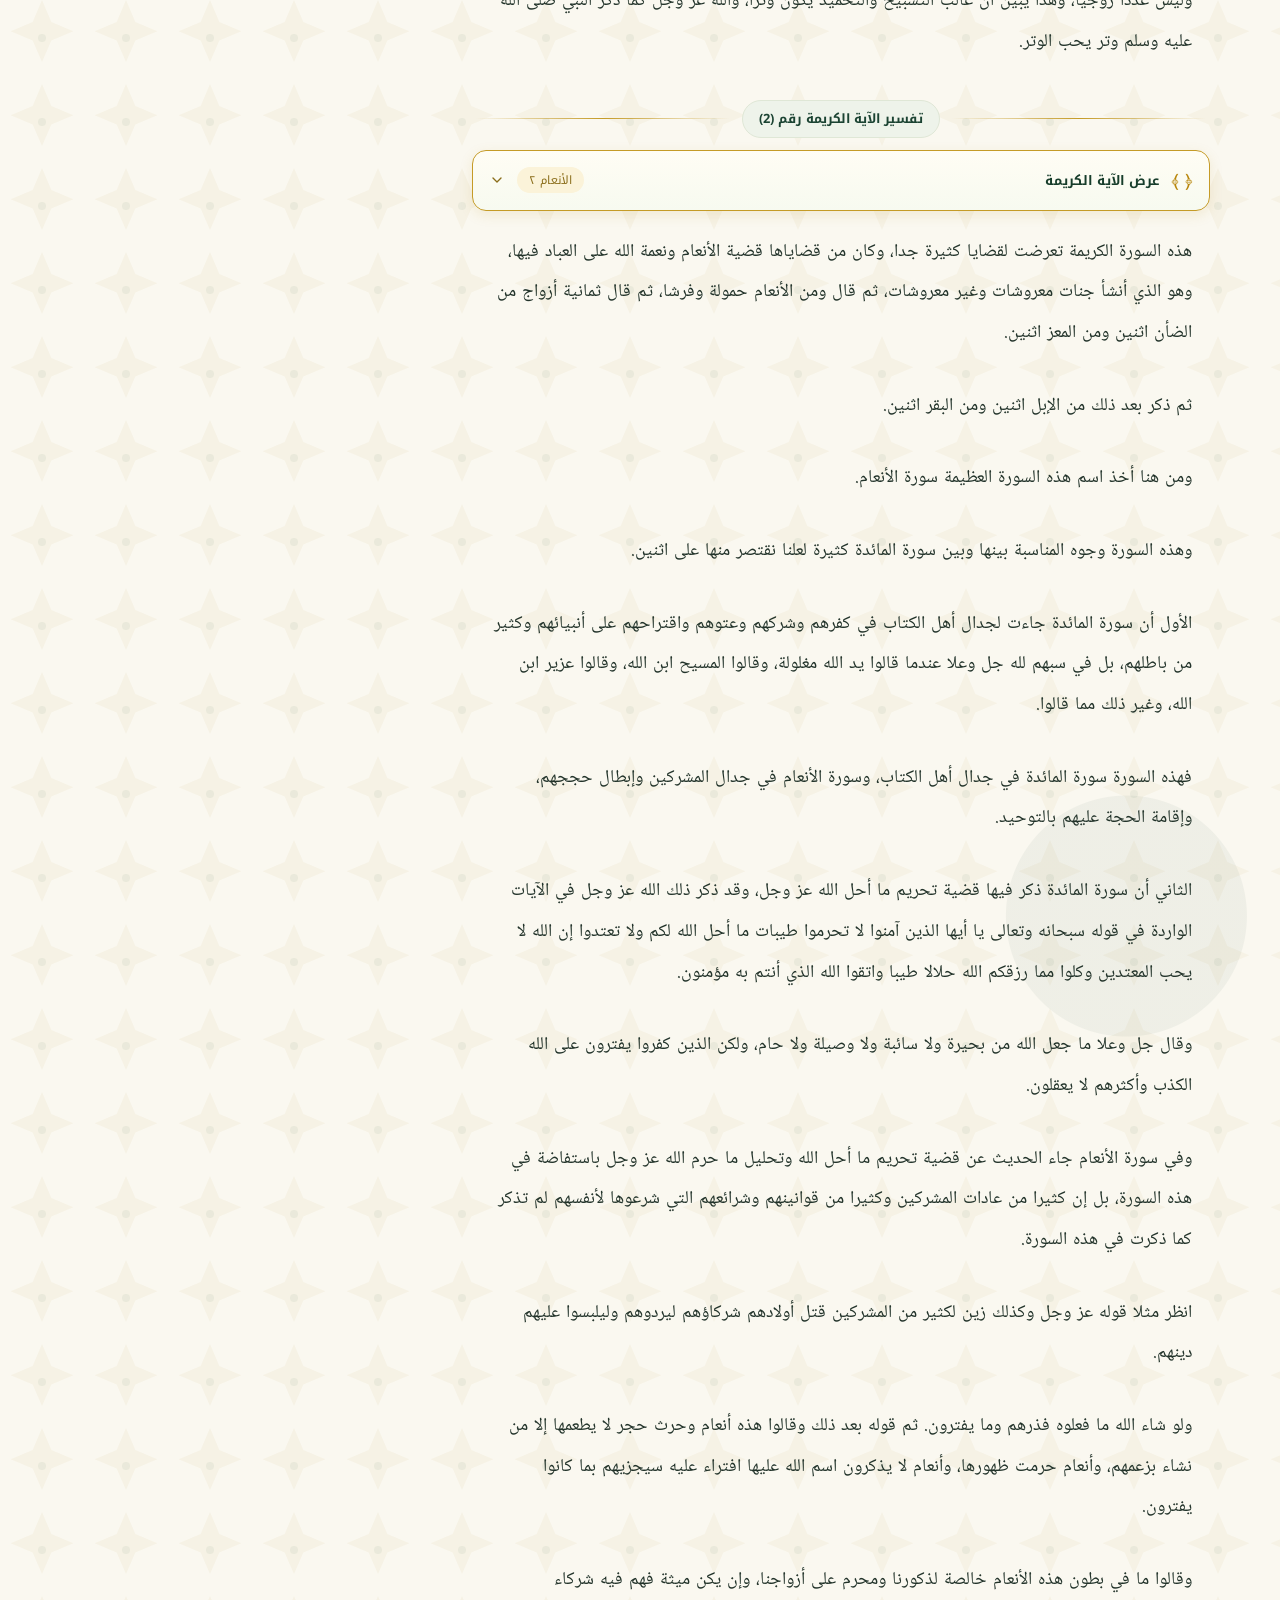
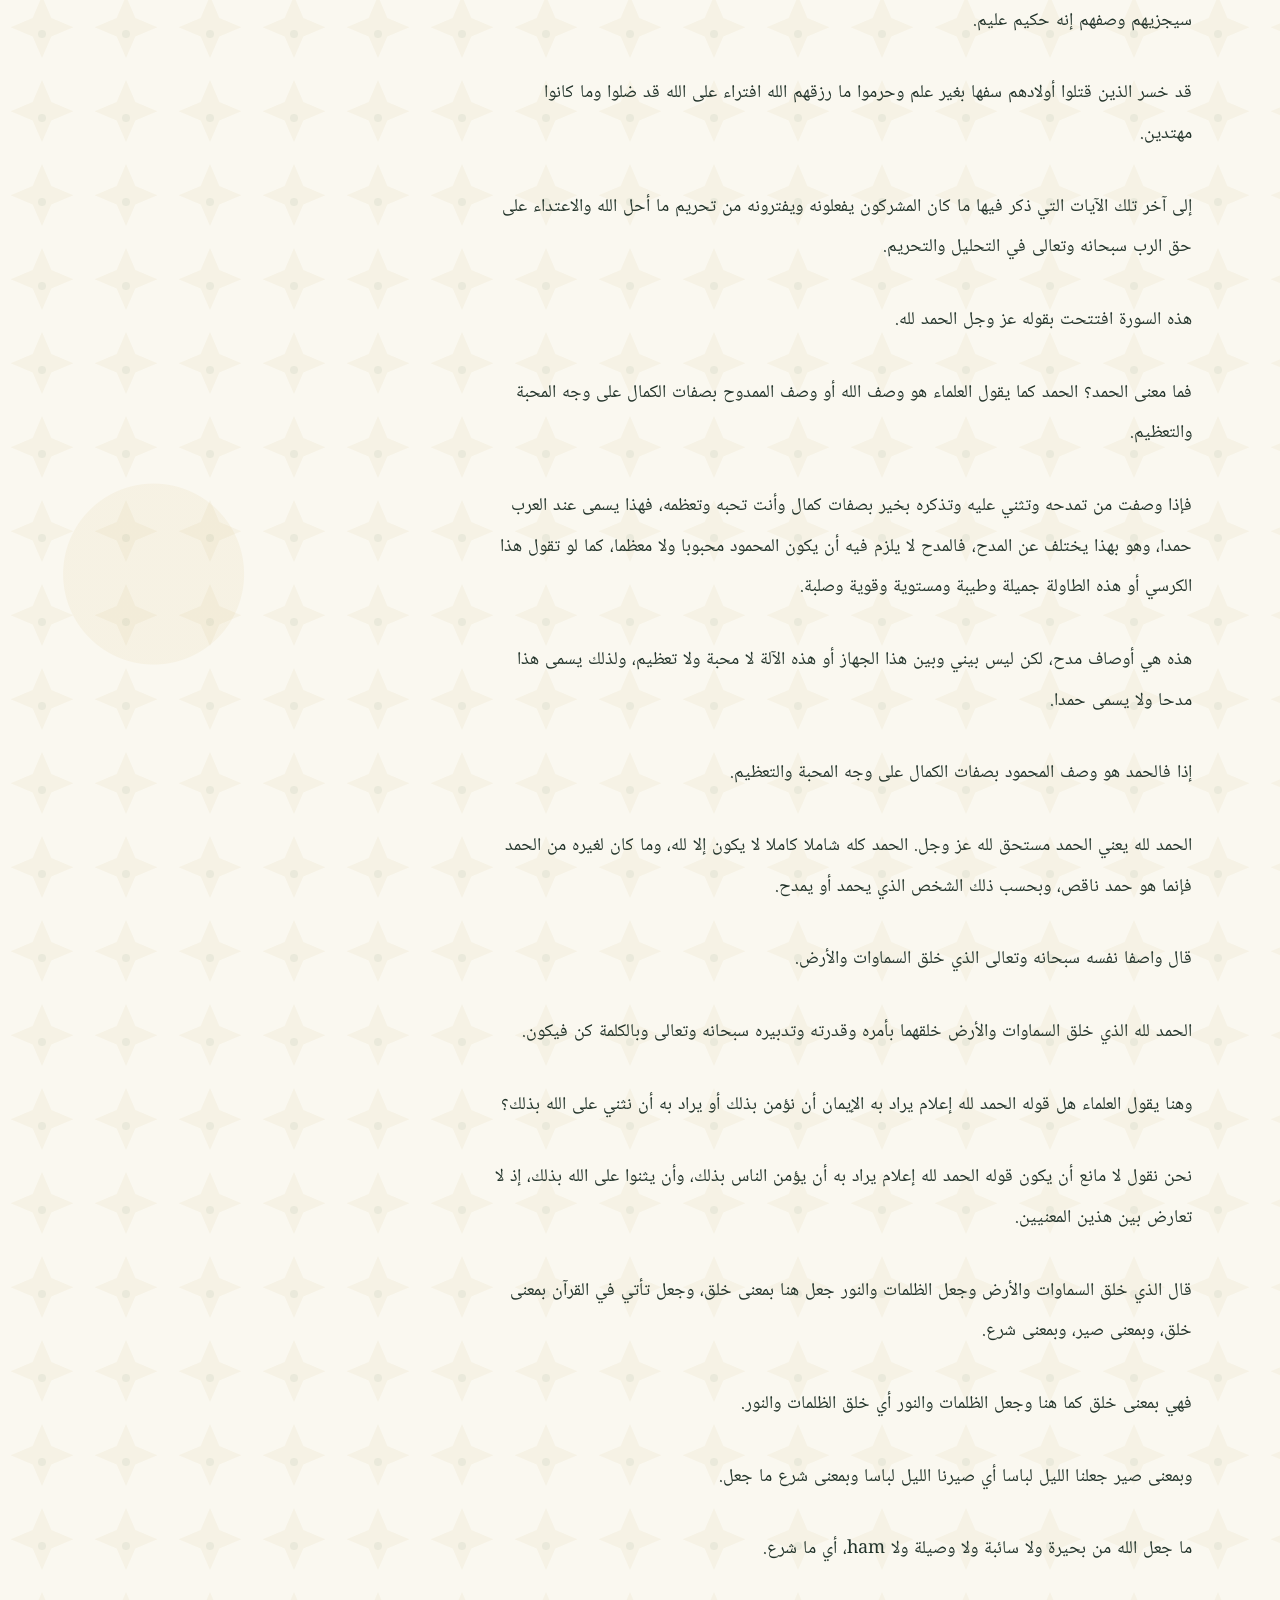
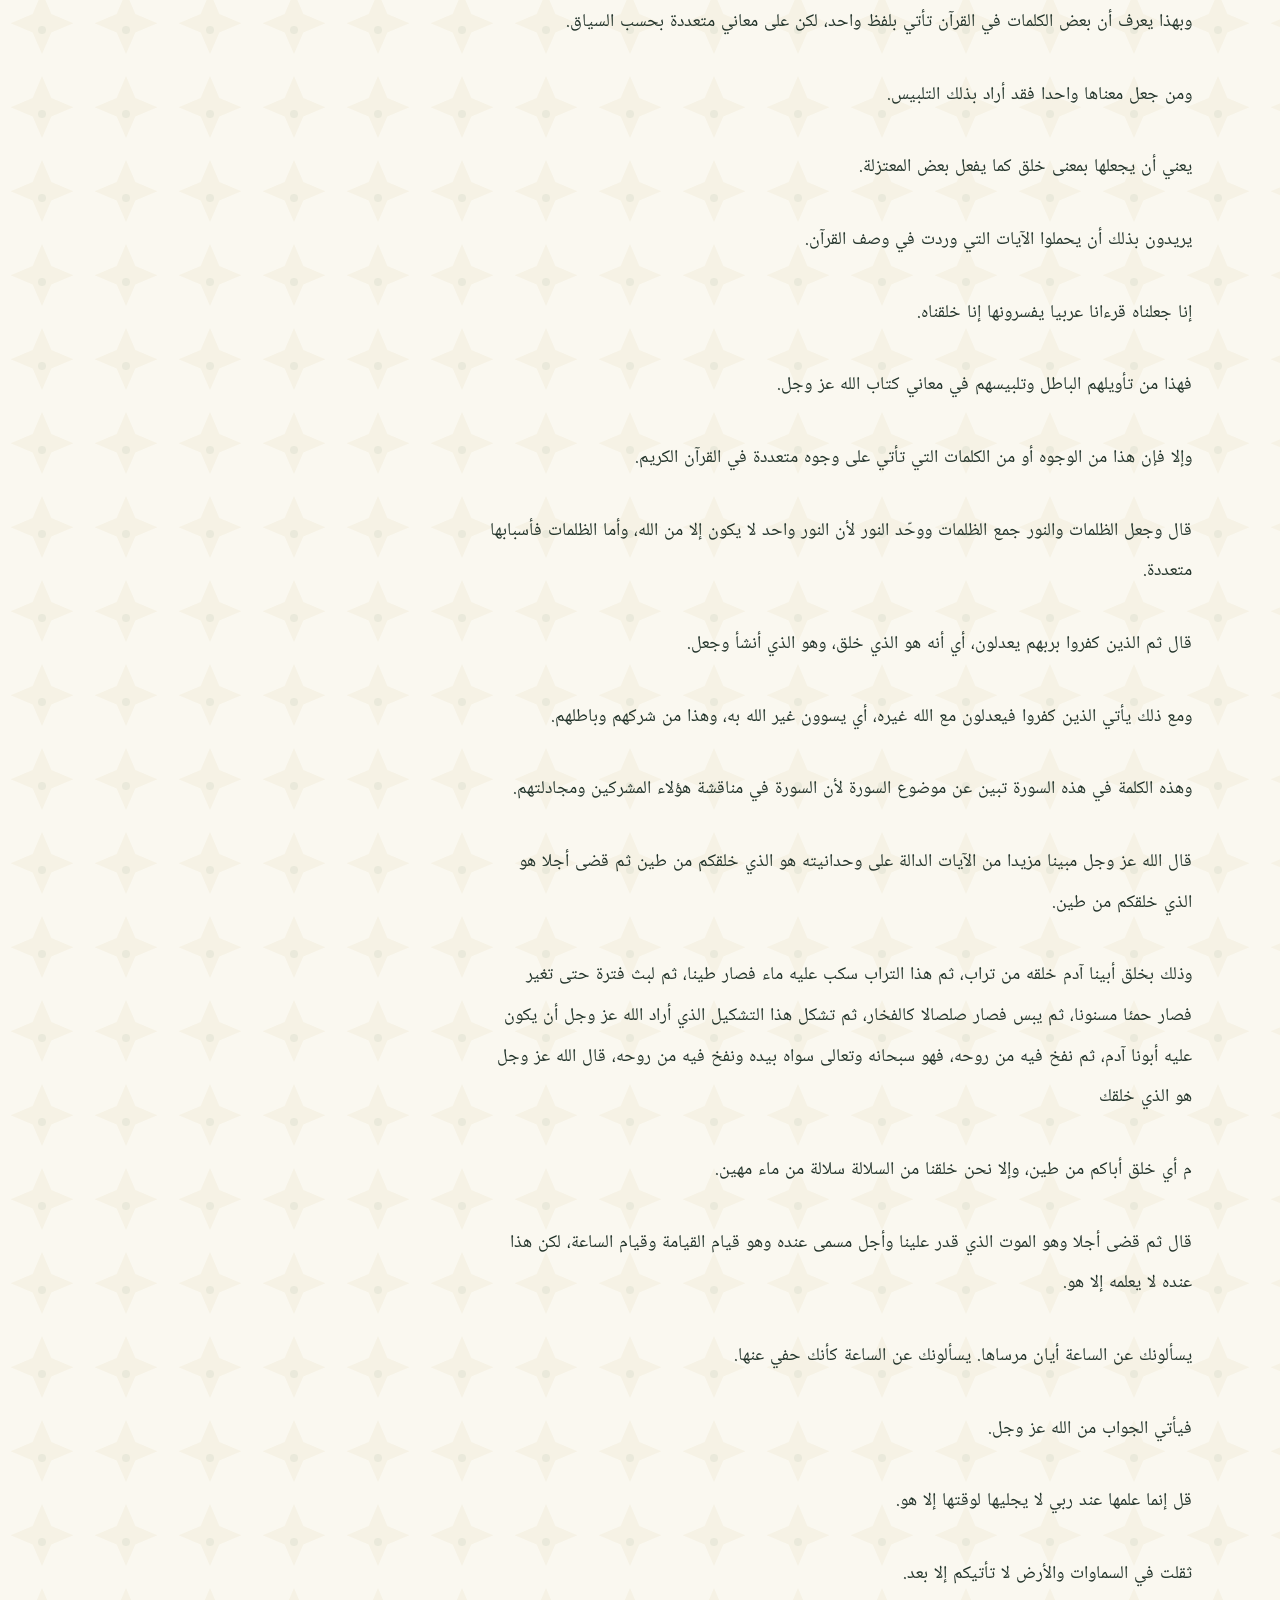
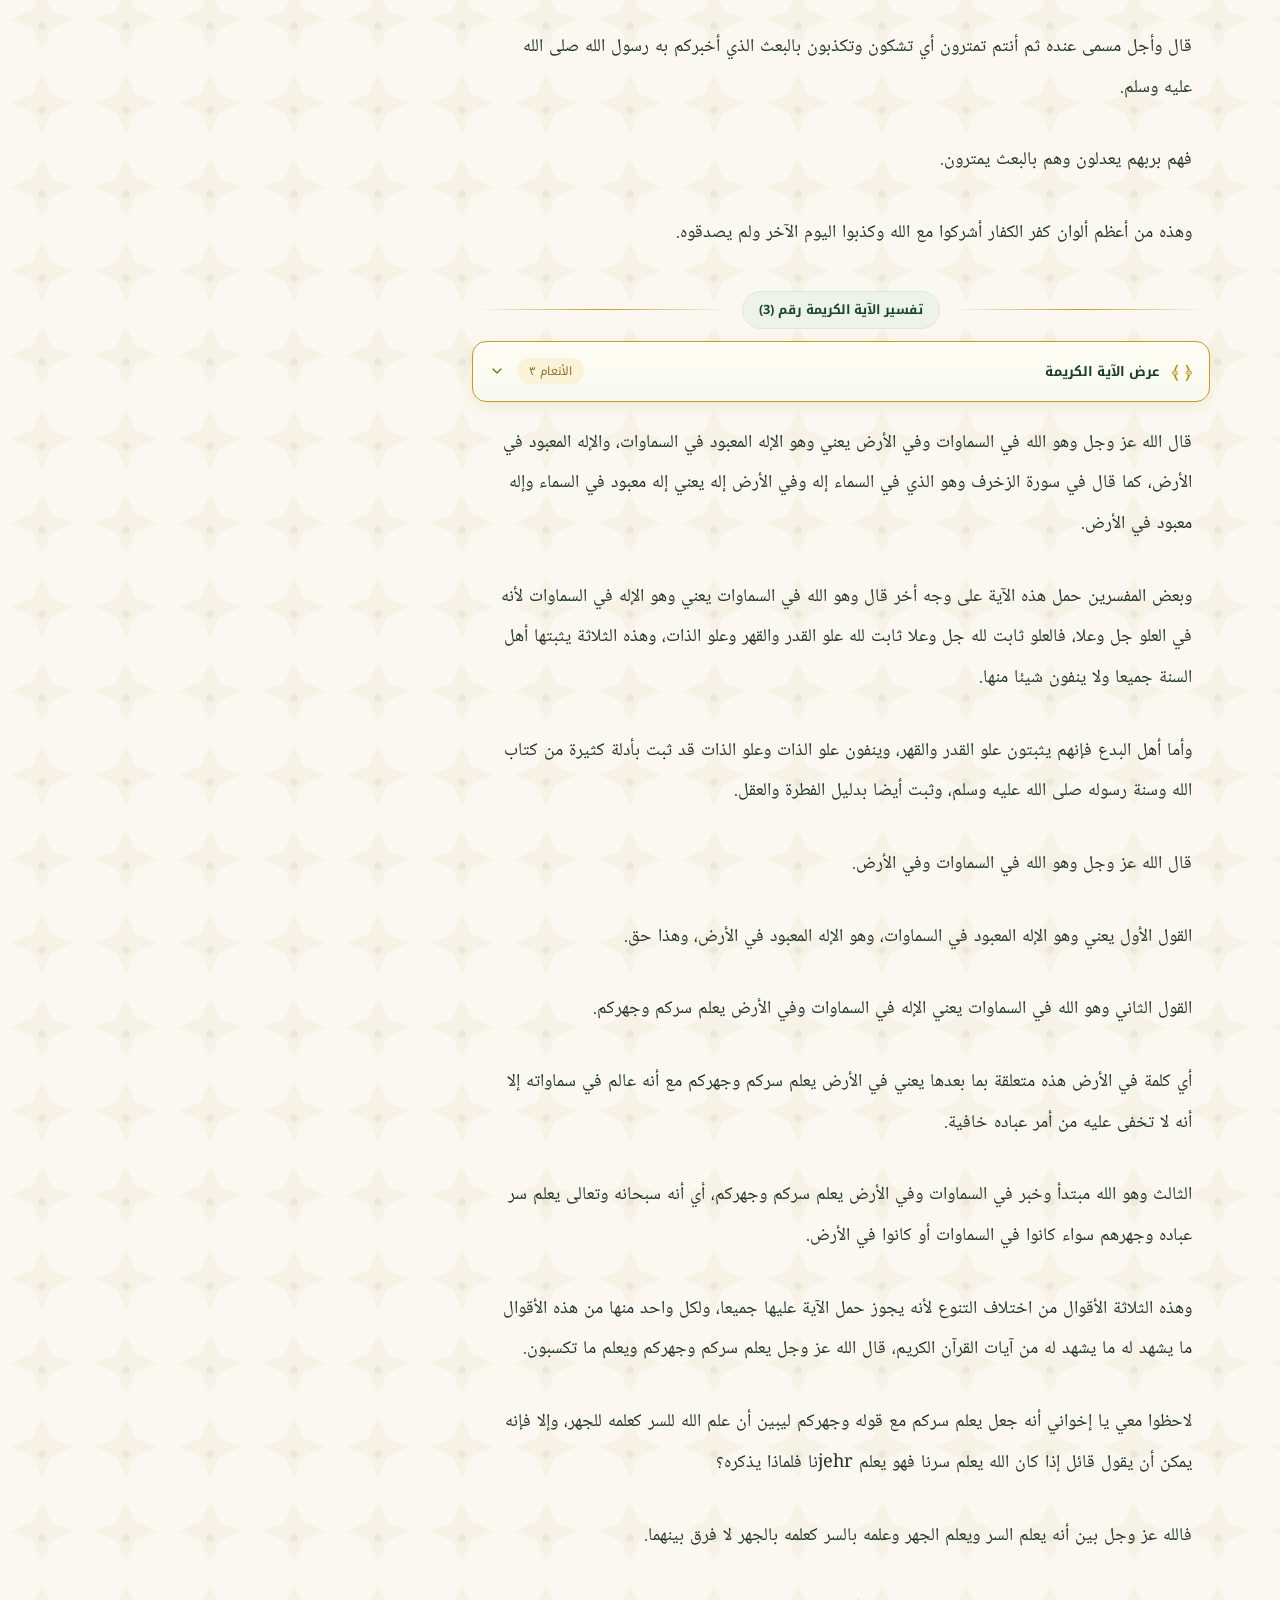
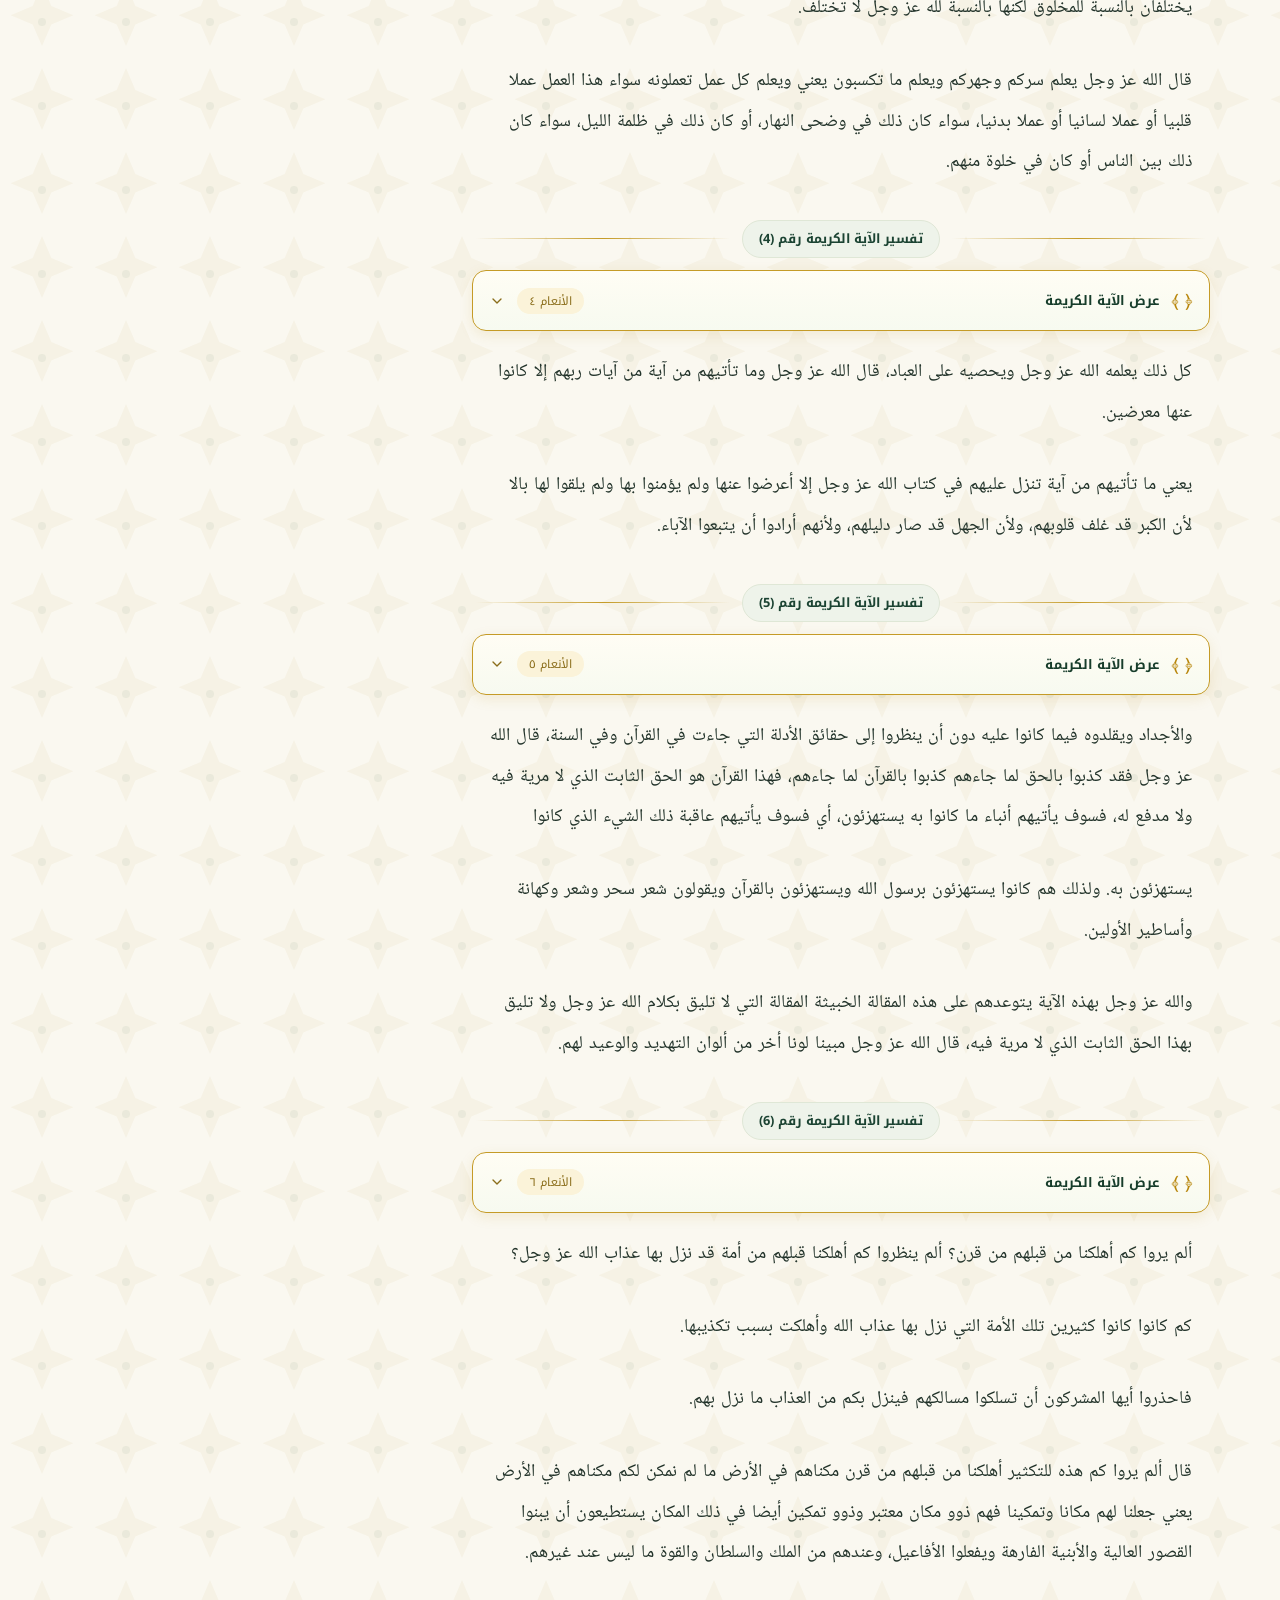
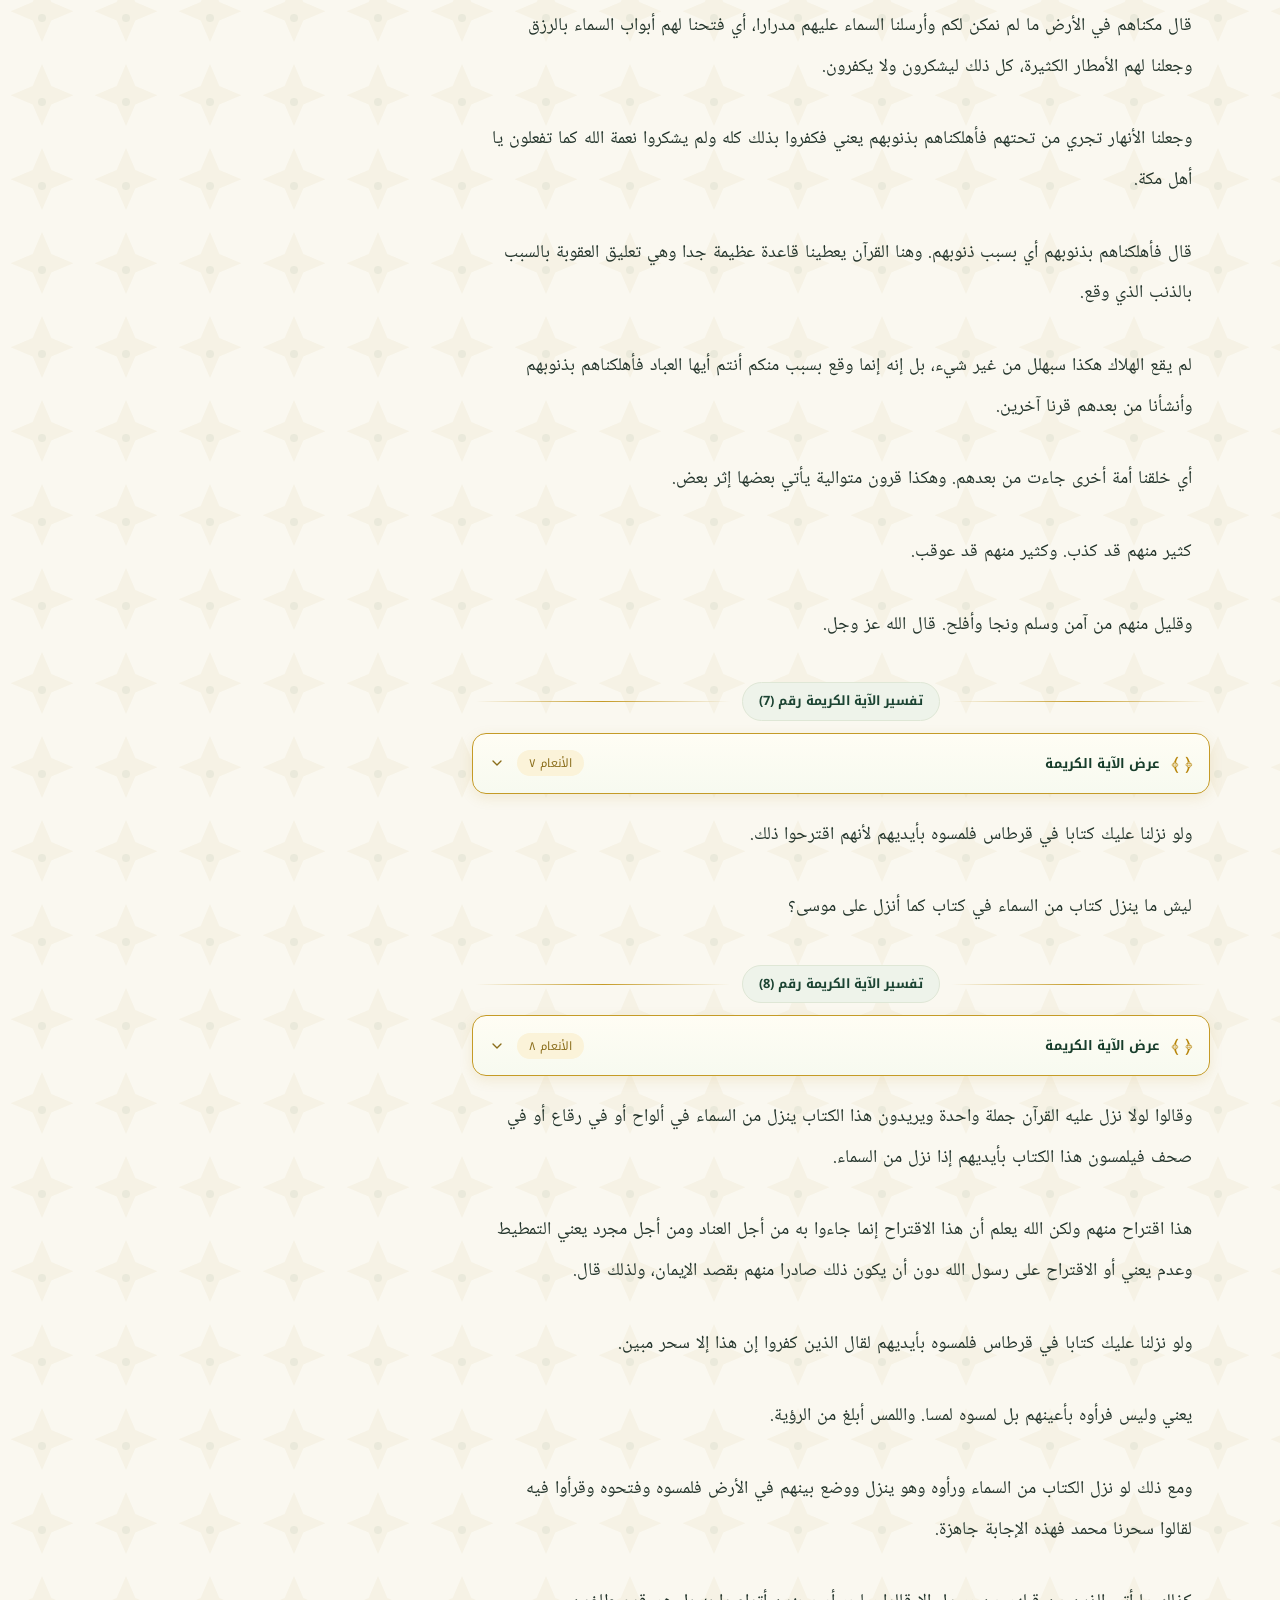
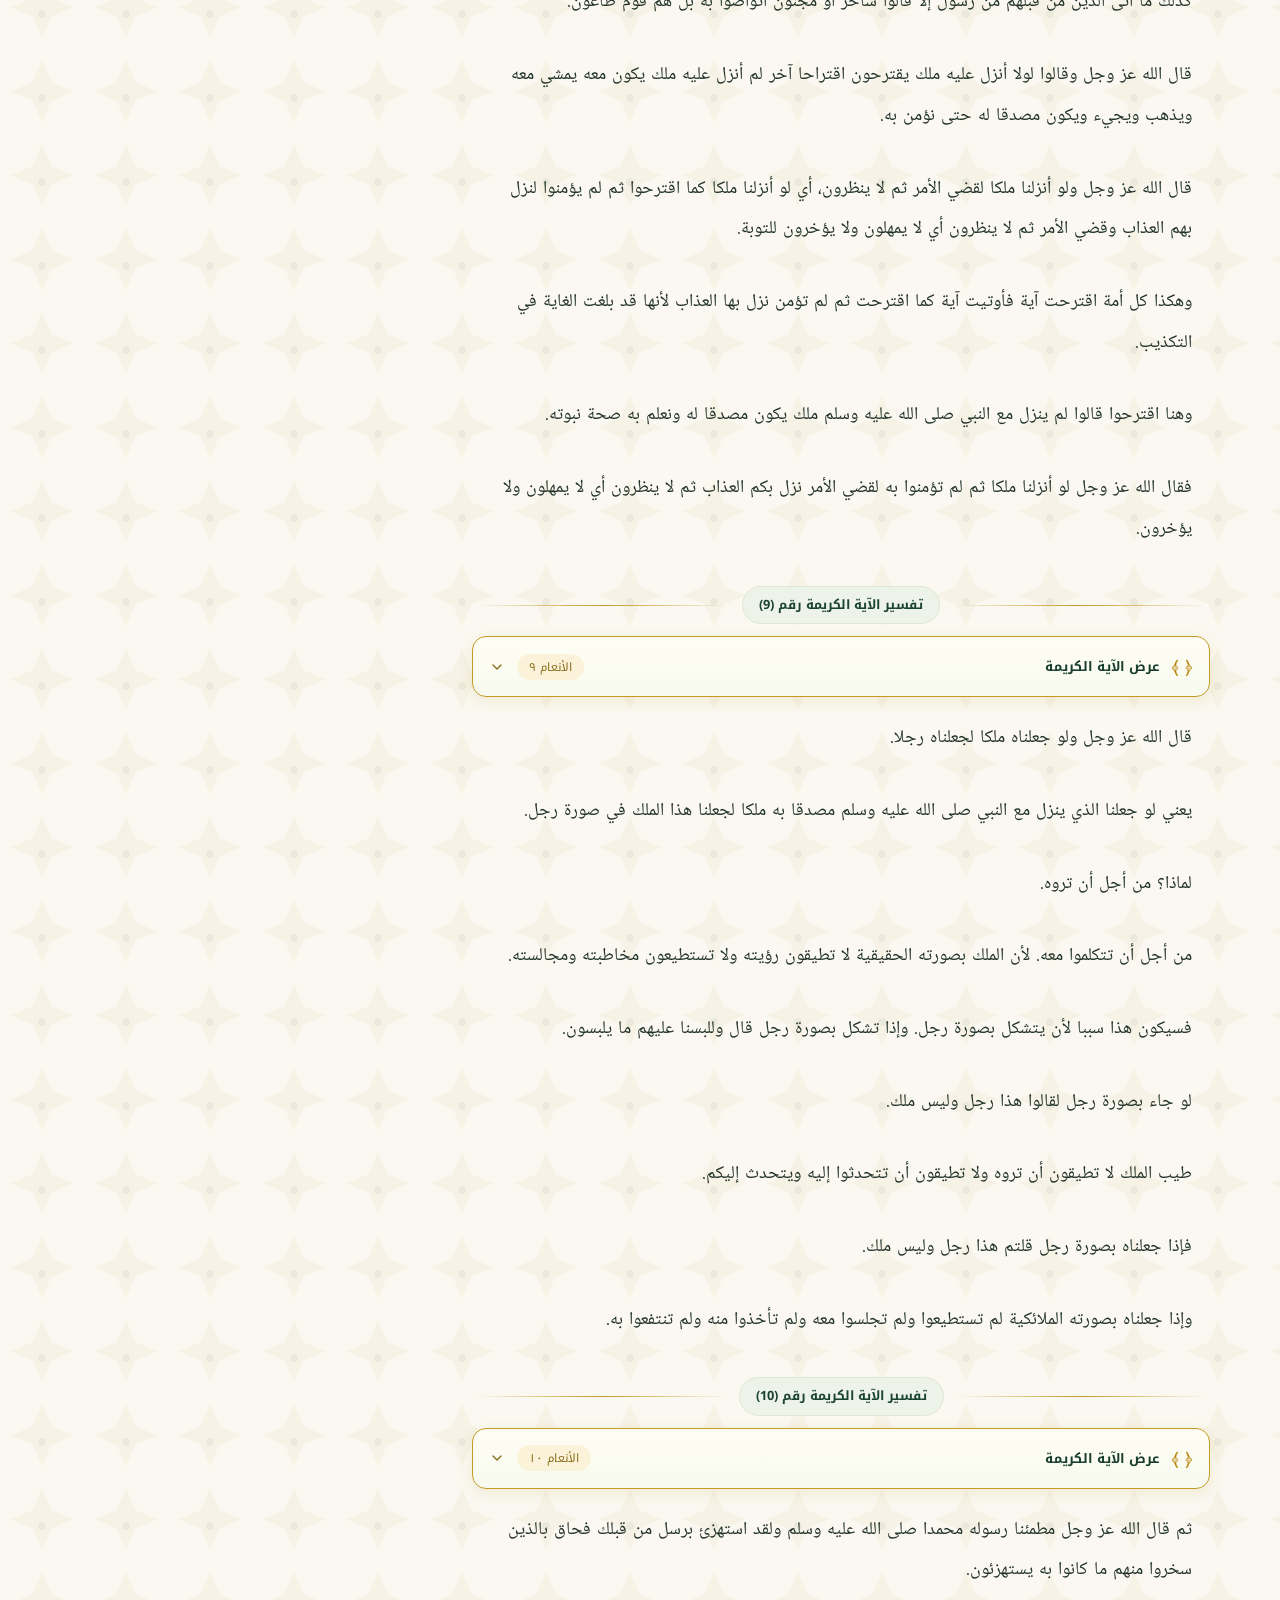
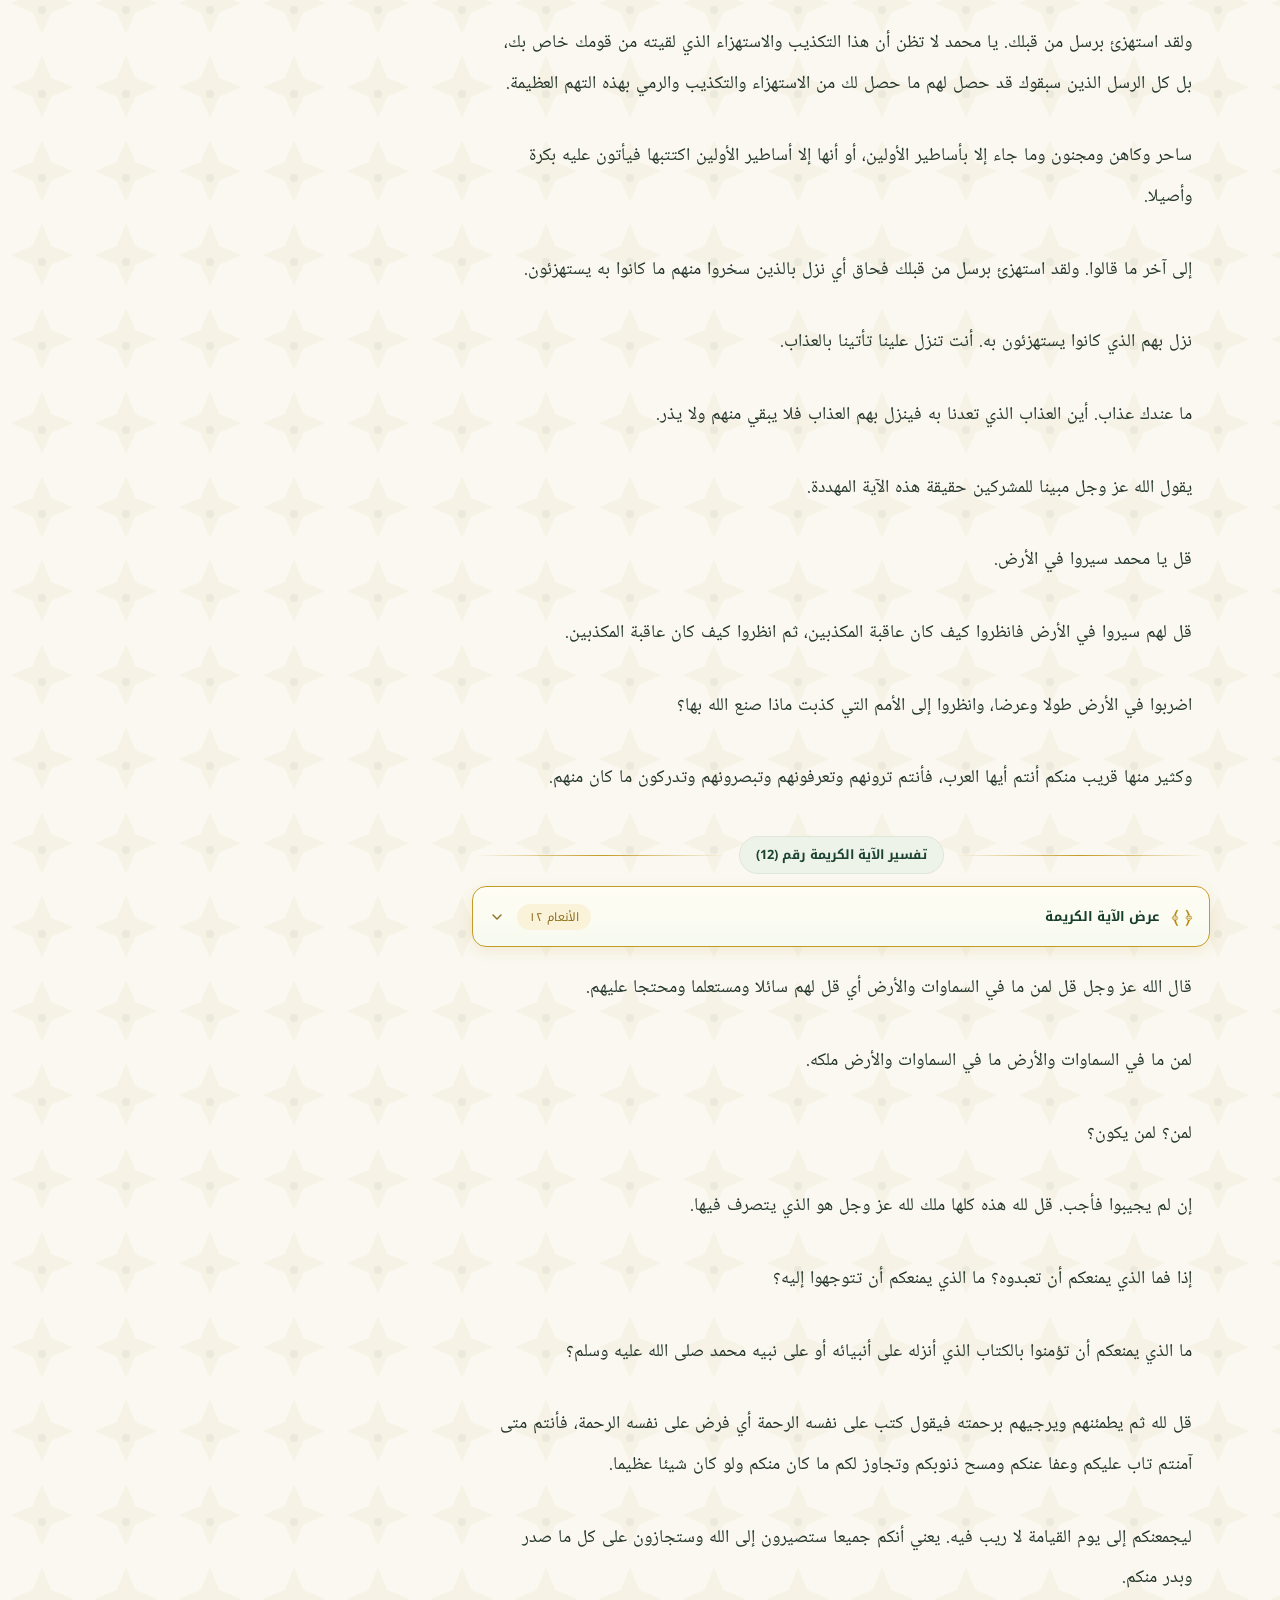
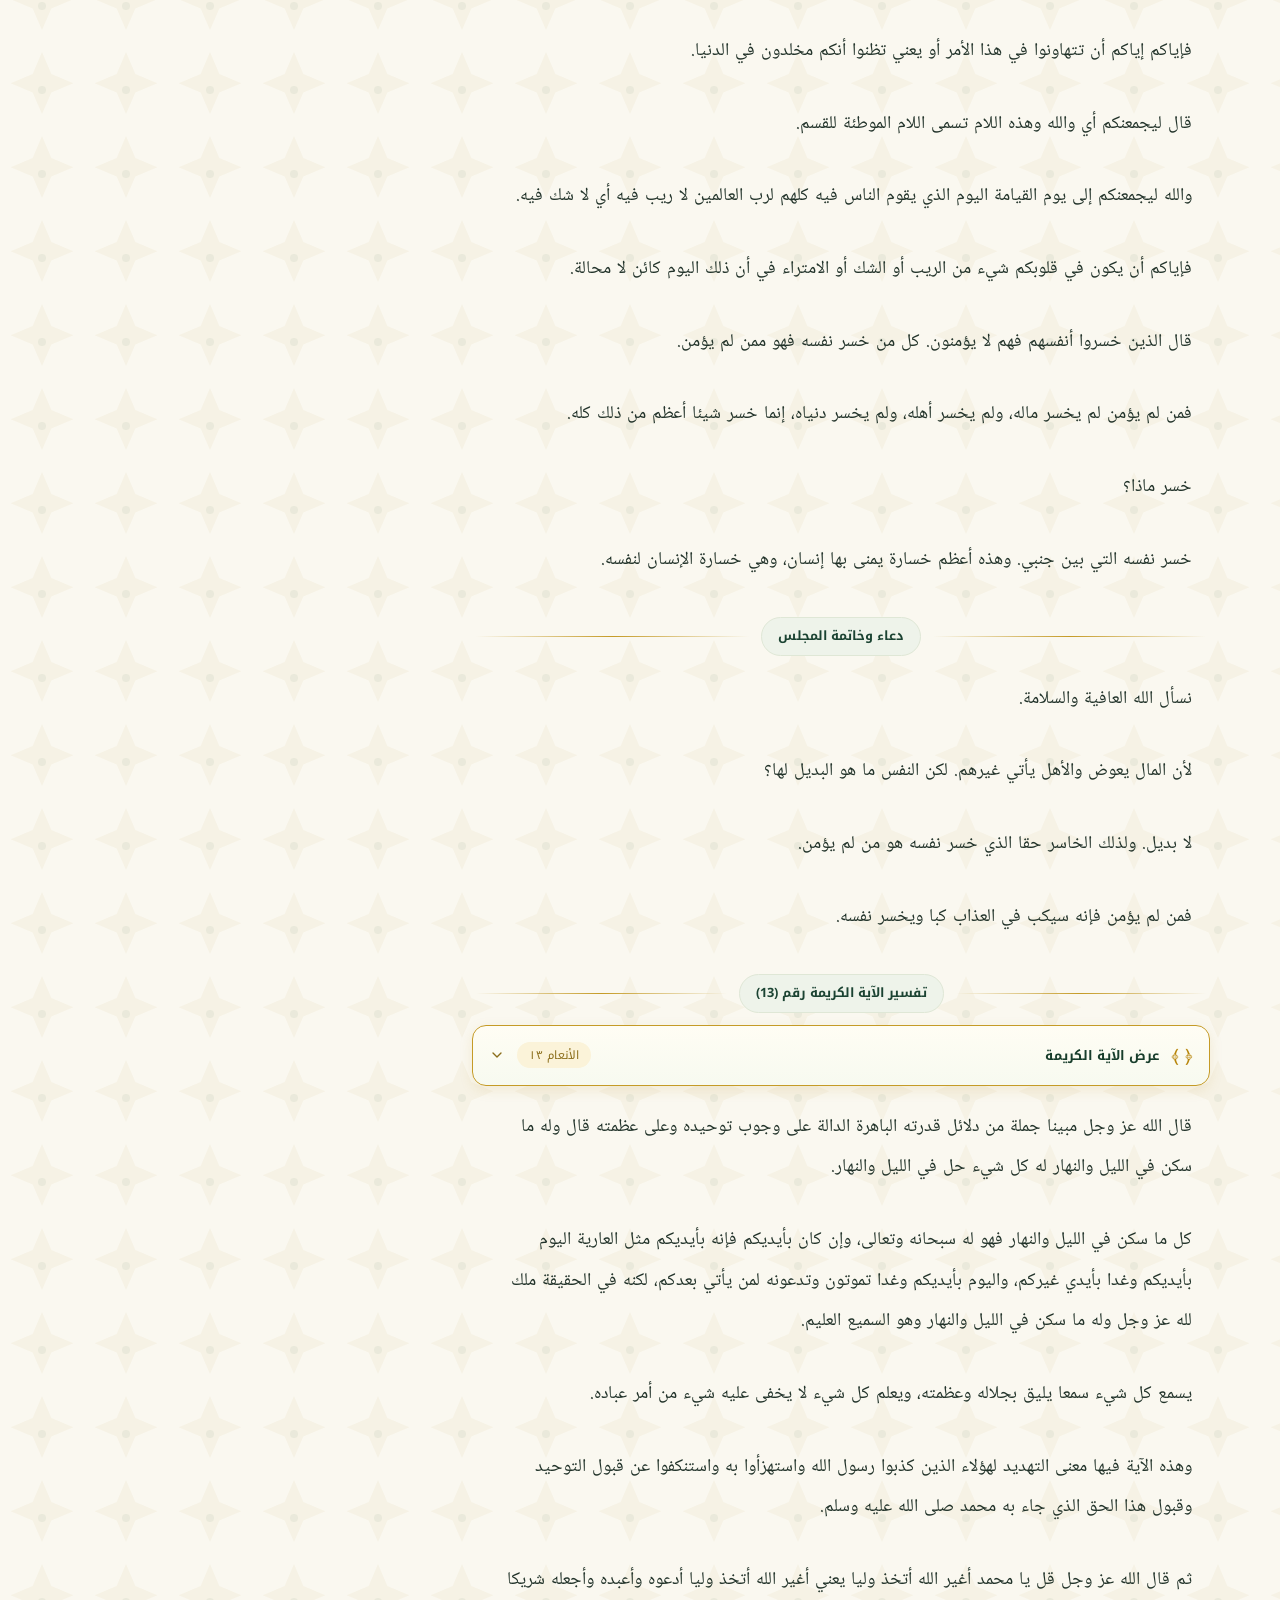
==== commit 486f05b9: "fix end-card text; skip intro on start; verse jump seeks player; Arabic numeral refs" ====
--- a/watch.html
+++ b/watch.html
@@ -9,7 +9,7 @@
 <link rel="preconnect" href="https://fonts.googleapis.com">
 <link rel="preconnect" href="https://fonts.gstatic.com" crossorigin>
 <link href="https://fonts.googleapis.com/css2?family=Amiri:wght@400;700&family=Noto+Kufi+Arabic:wght@400;500;600;700&family=Noto+Naskh+Arabic:wght@400;500;600;700&display=swap" rel="stylesheet">
-<link rel="stylesheet" href="assets/css/style.css?v=3">
+<link rel="stylesheet" href="assets/css/style.css?v=6">
 </head>
 <body>
 
@@ -62,7 +62,7 @@
       <div class="transcript" id="transcript" aria-live="polite"><!-- تُبنى من data/NNN.json --></div>
 
       <div class="end-card" id="endCard" hidden>
-        <h3>انتهى هذا المجلس ﷻ</h3>
+        <h3>انتهى هذا المجلس</h3>
         <p>نفع الله بك، وتابع مع المجلس التالي لإتمام تفسير سورة الأنعام.</p>
         <a class="btn btn-gold" id="endNextBtn" href="watch.html?id=072">المجلس التالي ←</a>
       </div>
@@ -106,6 +106,7 @@
         <div class="player-meta">
           <span id="metaDuration">المدة: —</span>
           <span id="metaAyahs">الآيات: —</span>
+          <button class="small-btn" id="introReplay" title="العودة إلى بداية التسجيل — المقدمة">↺ المقدمة</button>
           <a id="ytLink" href="#" target="_blank" rel="noopener">فتح على يوتيوب ↗</a>
         </div>
       </div>
@@ -122,8 +123,8 @@
 
 <div class="resume-toast" id="resumeToast" hidden role="status"></div>
 
-<script src="assets/js/common.js"></script>
+<script src="assets/js/common.js?v=6"></script>
 <script src="https://www.youtube.com/iframe_api" async></script>
-<script src="assets/js/watch.js"></script>
+<script src="assets/js/watch.js?v=6"></script>
 </body>
 </html>
--- a/assets/css/style.css
+++ b/assets/css/style.css
@@ -184,6 +184,7 @@
 
 /* ====== آية قرآنية قابلة للطي ====== */
 .verse { border: 1px solid var(--gold-2); background: linear-gradient(180deg, #fffdf4, #f7faf0); border-radius: var(--radius); overflow: hidden; box-shadow: 0 4px 14px rgba(184,134,11,.12); }
+.verse.flash { box-shadow: 0 0 0 3px var(--gold-2), 0 6px 18px rgba(184,134,11,.35); }
 .verse-toggle { width: 100%; display: flex; align-items: center; gap: 12px; background: transparent; border: none; cursor: pointer; padding: 12px 16px; text-align: start; font-family: var(--font-ui); color: var(--green-800); }
 .verse-toggle .ornament { color: var(--gold); font-size: 1.15rem; }
 .verse-toggle .vt-title { font-size: .82rem; font-weight: 700; }
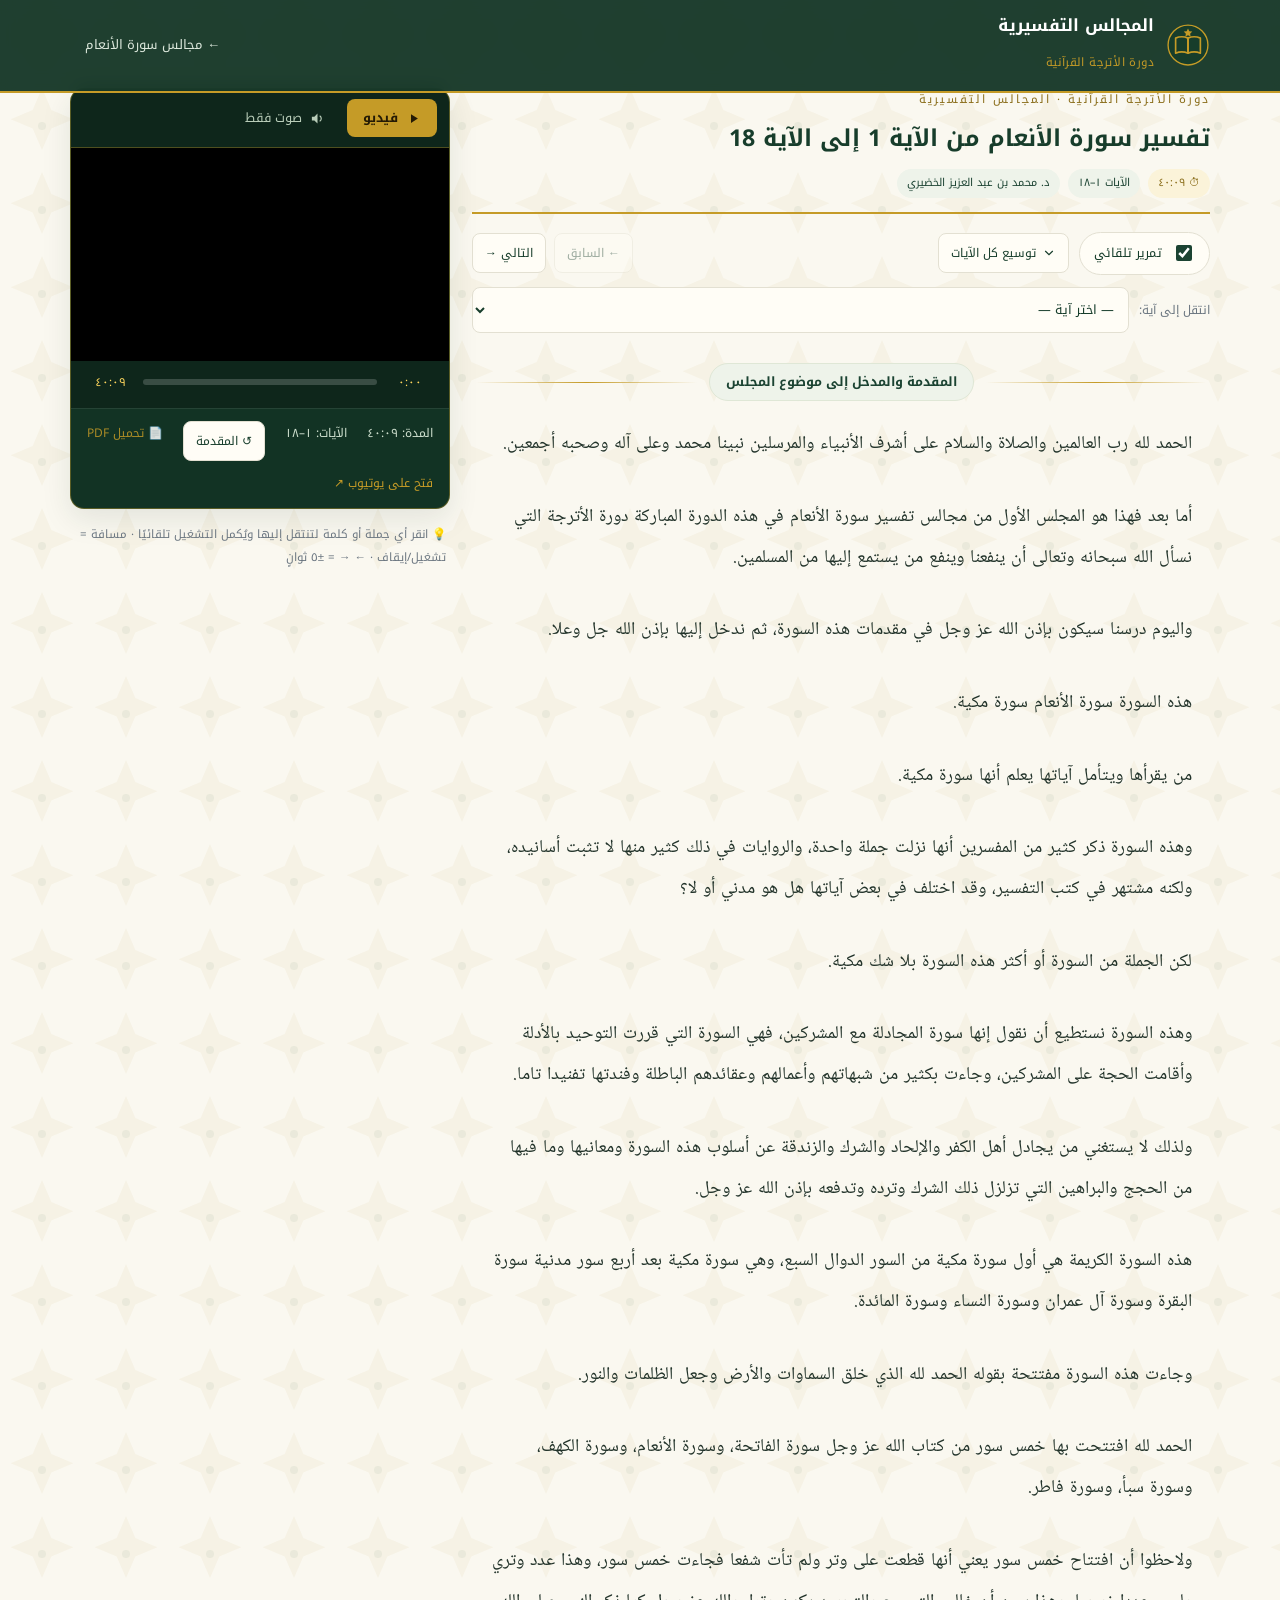
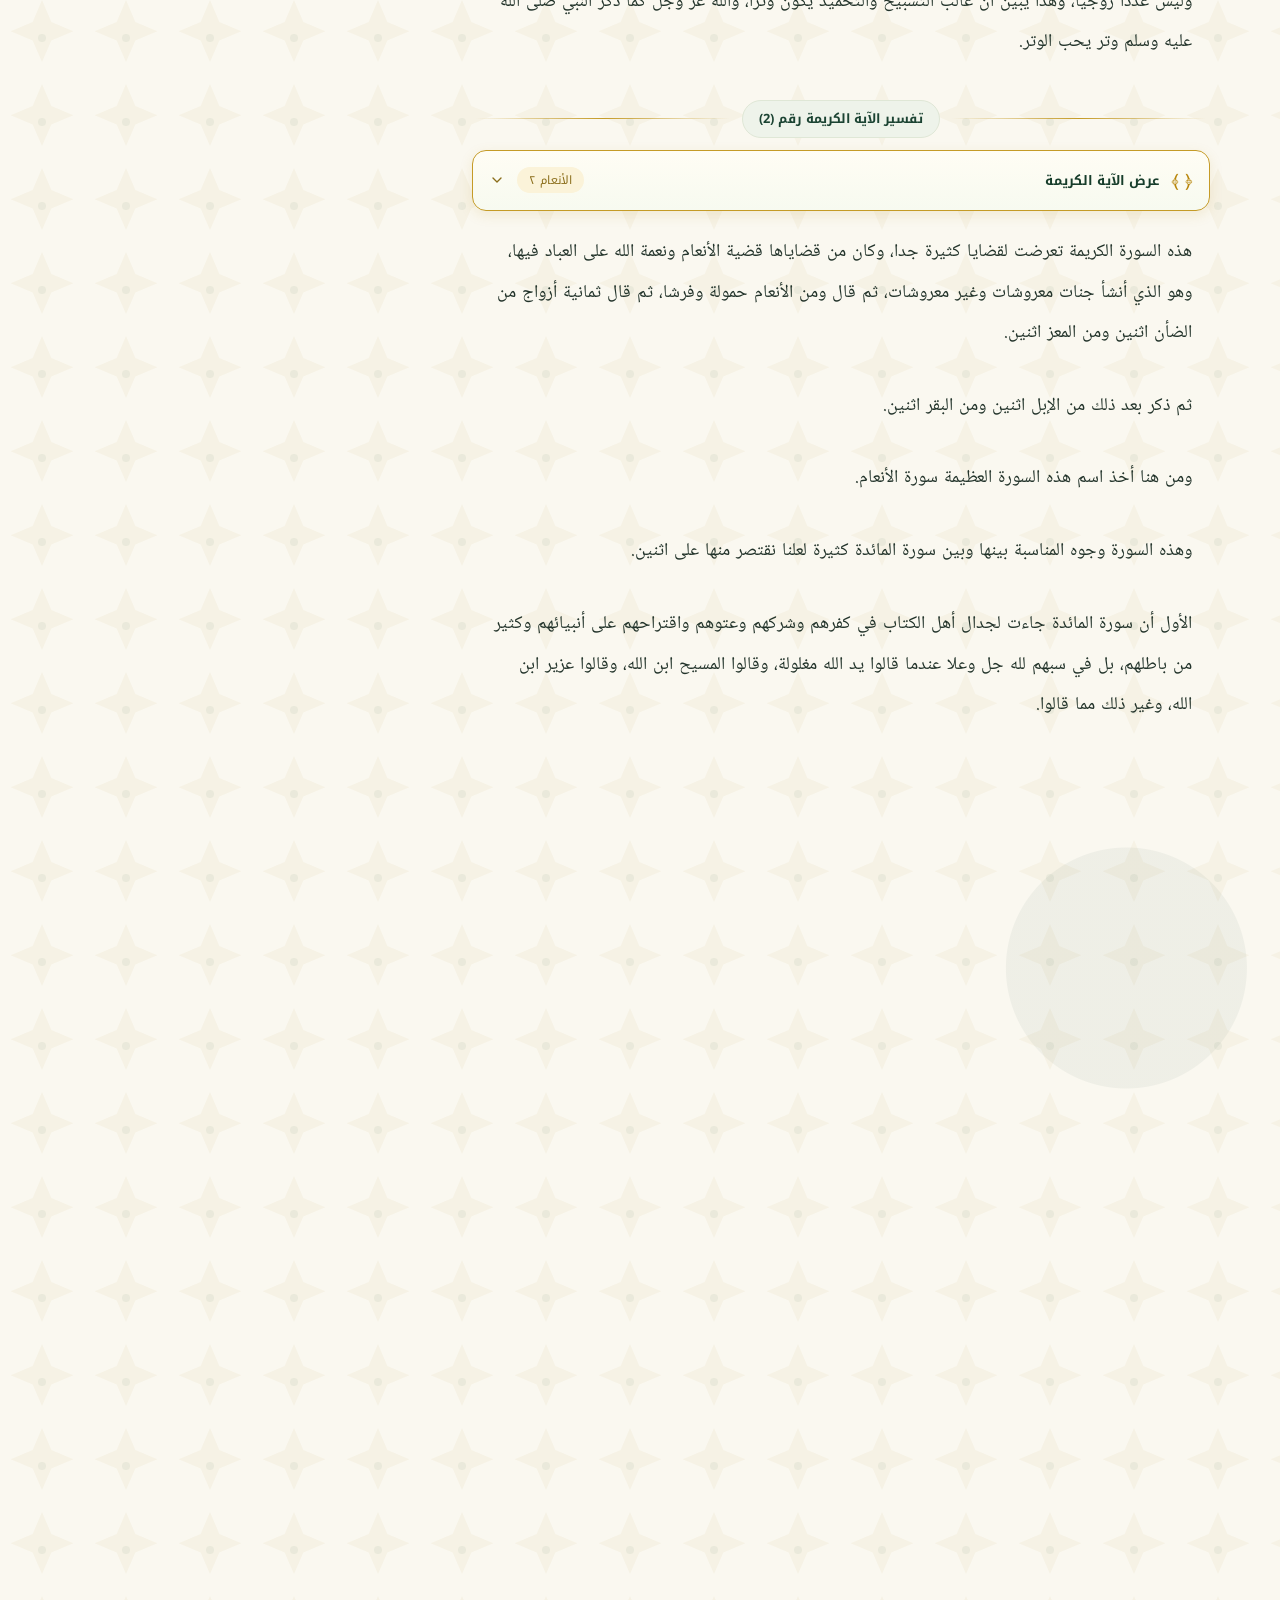
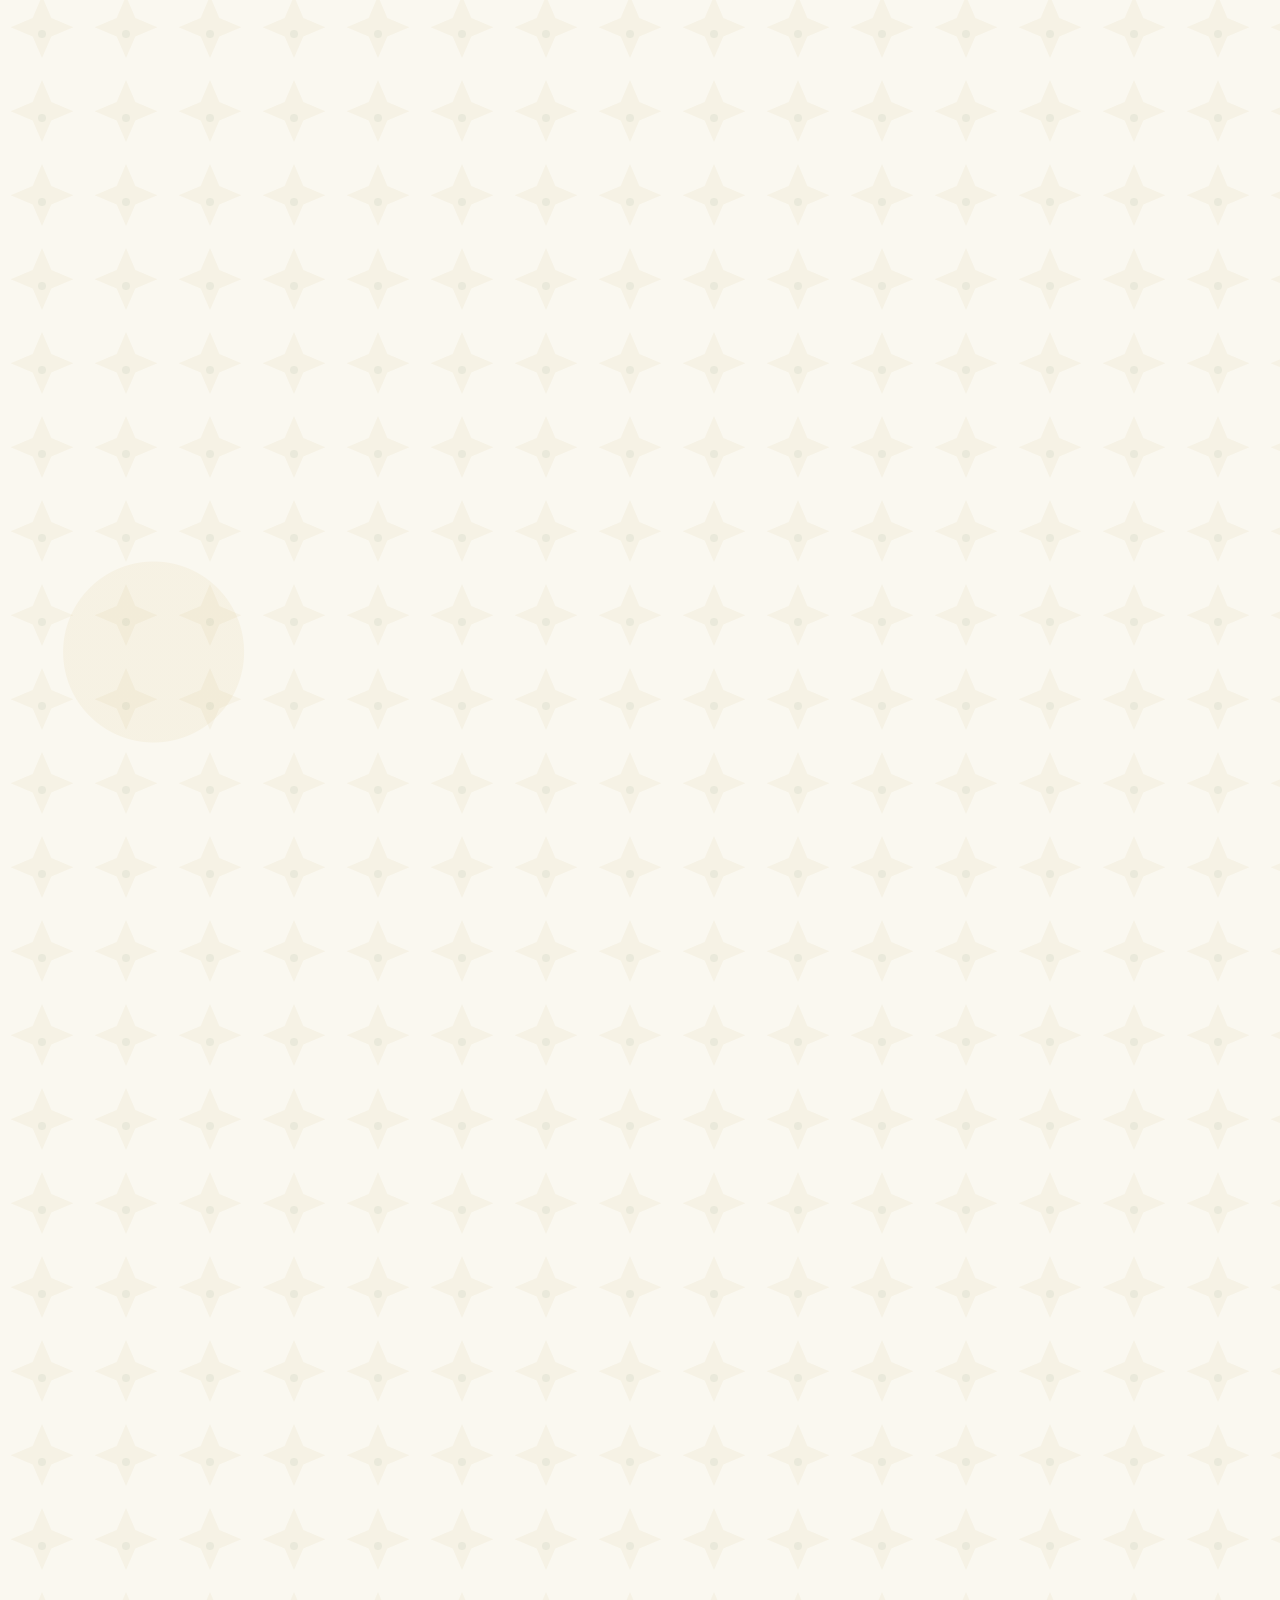
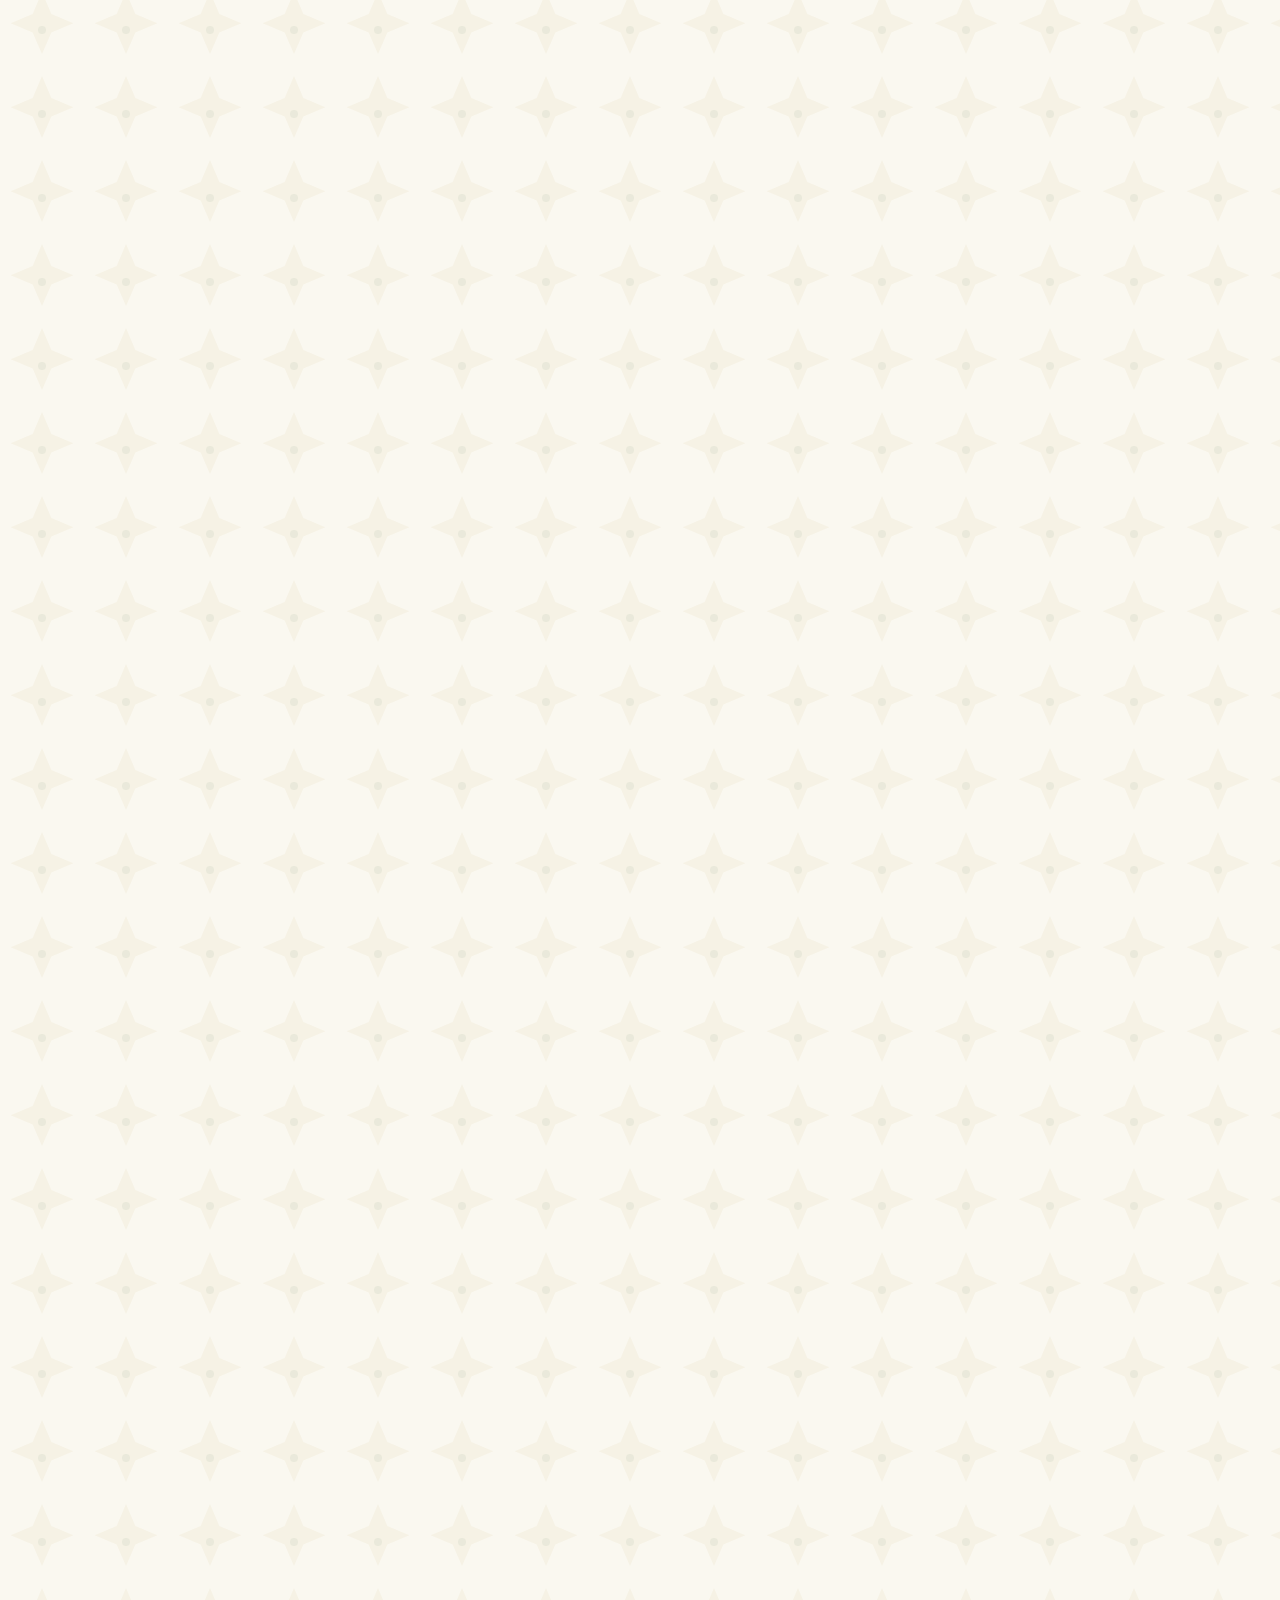
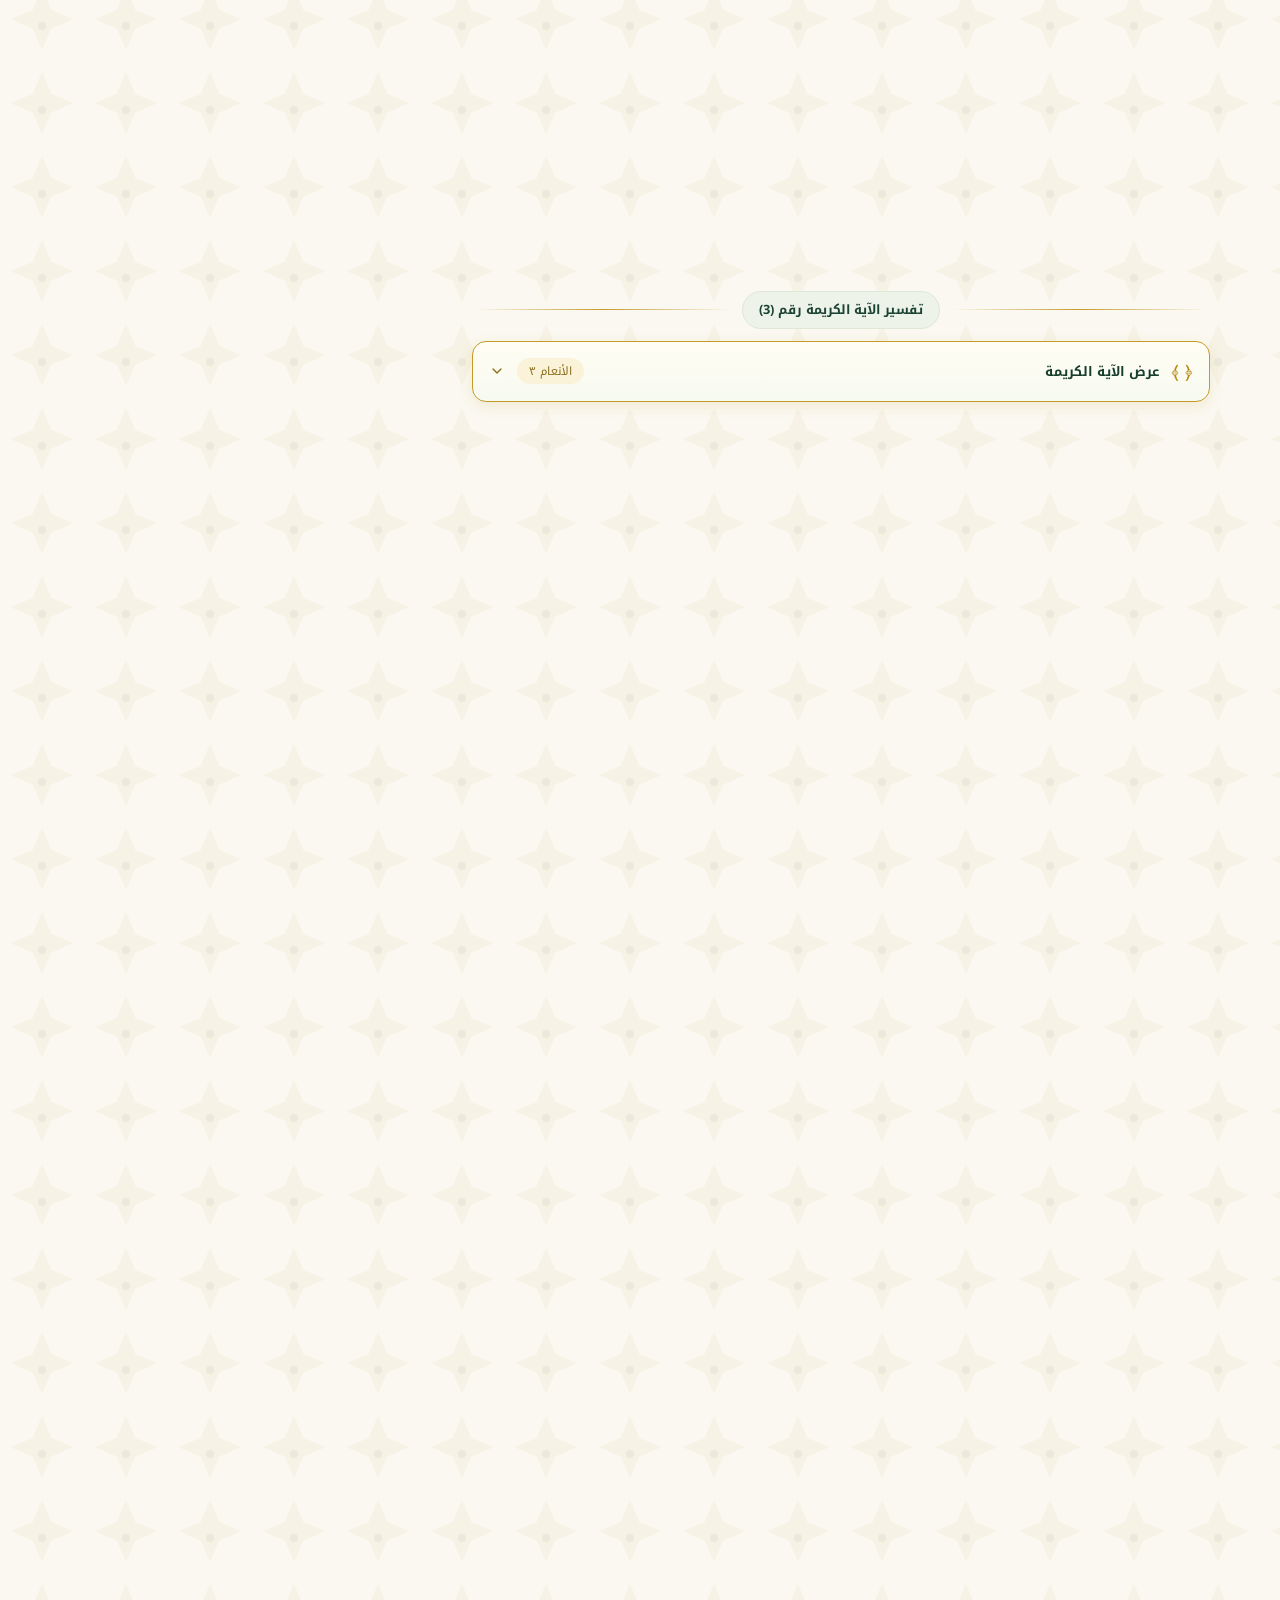
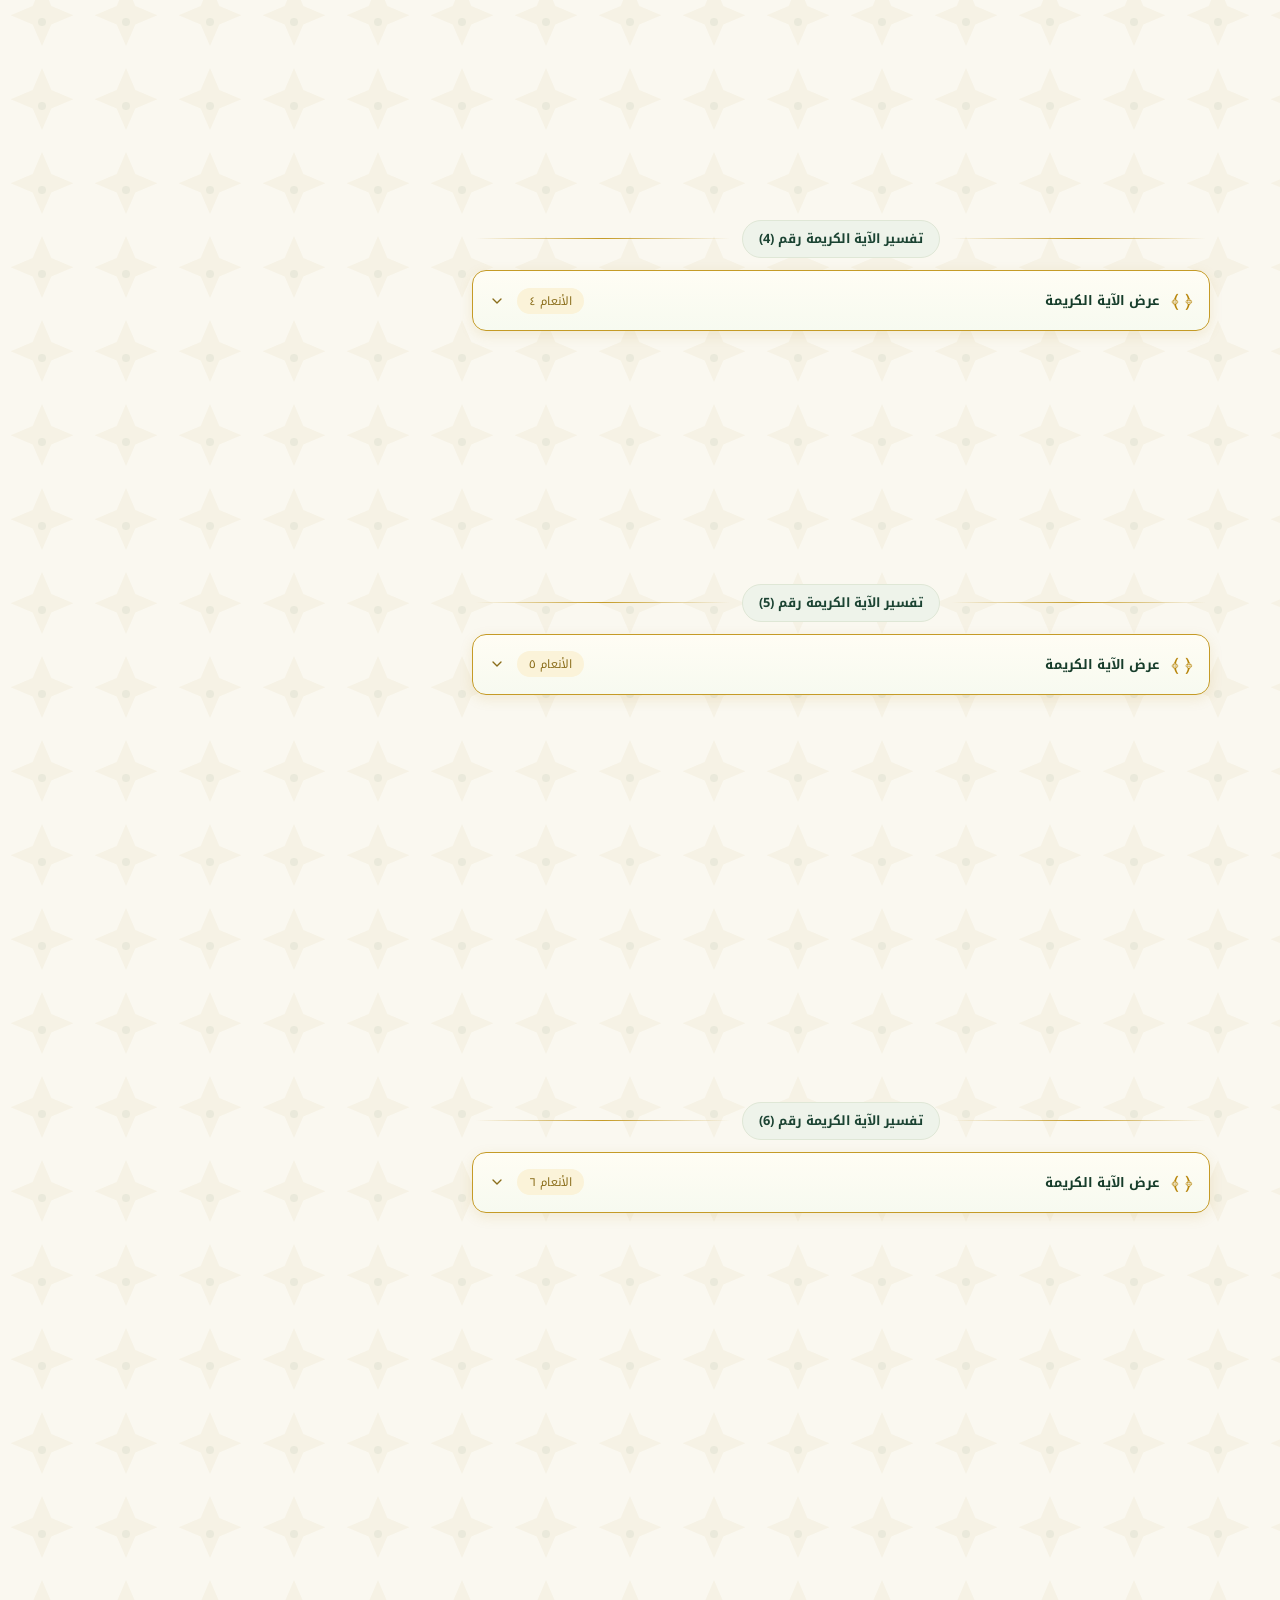
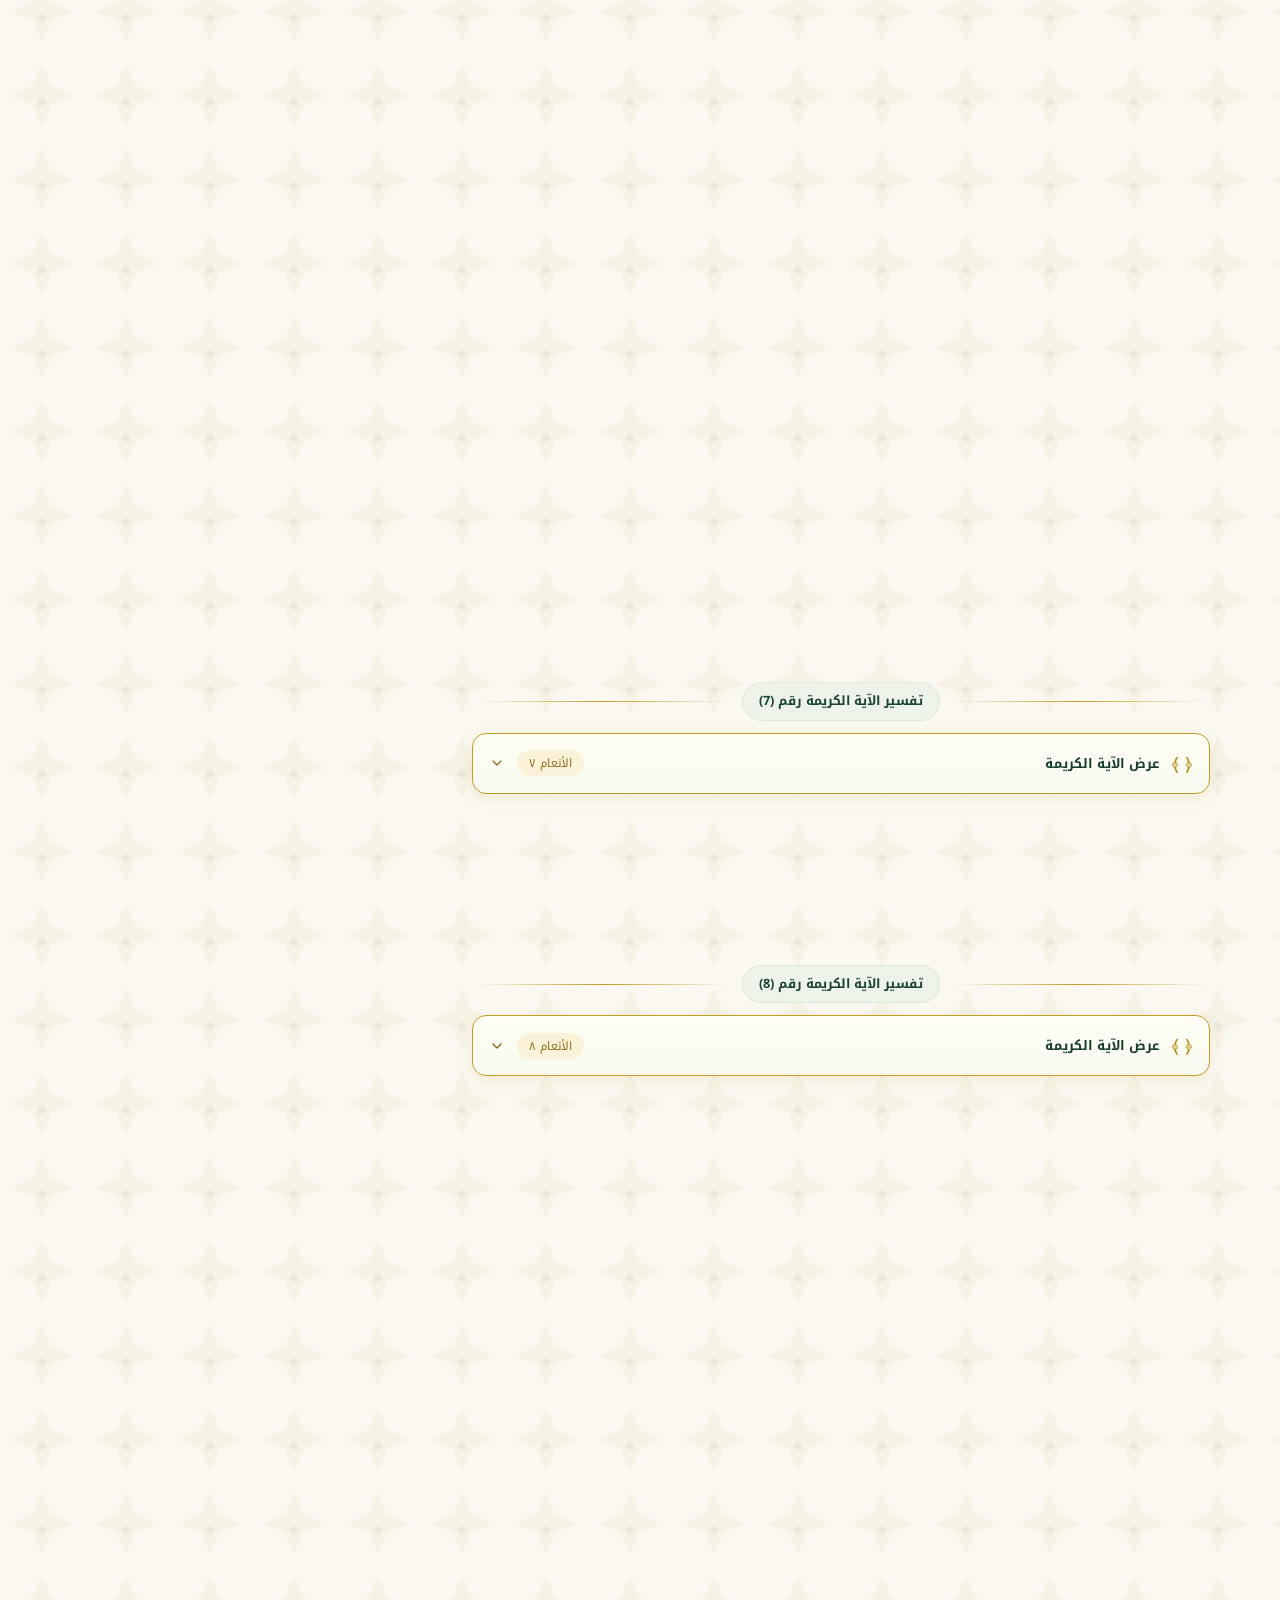
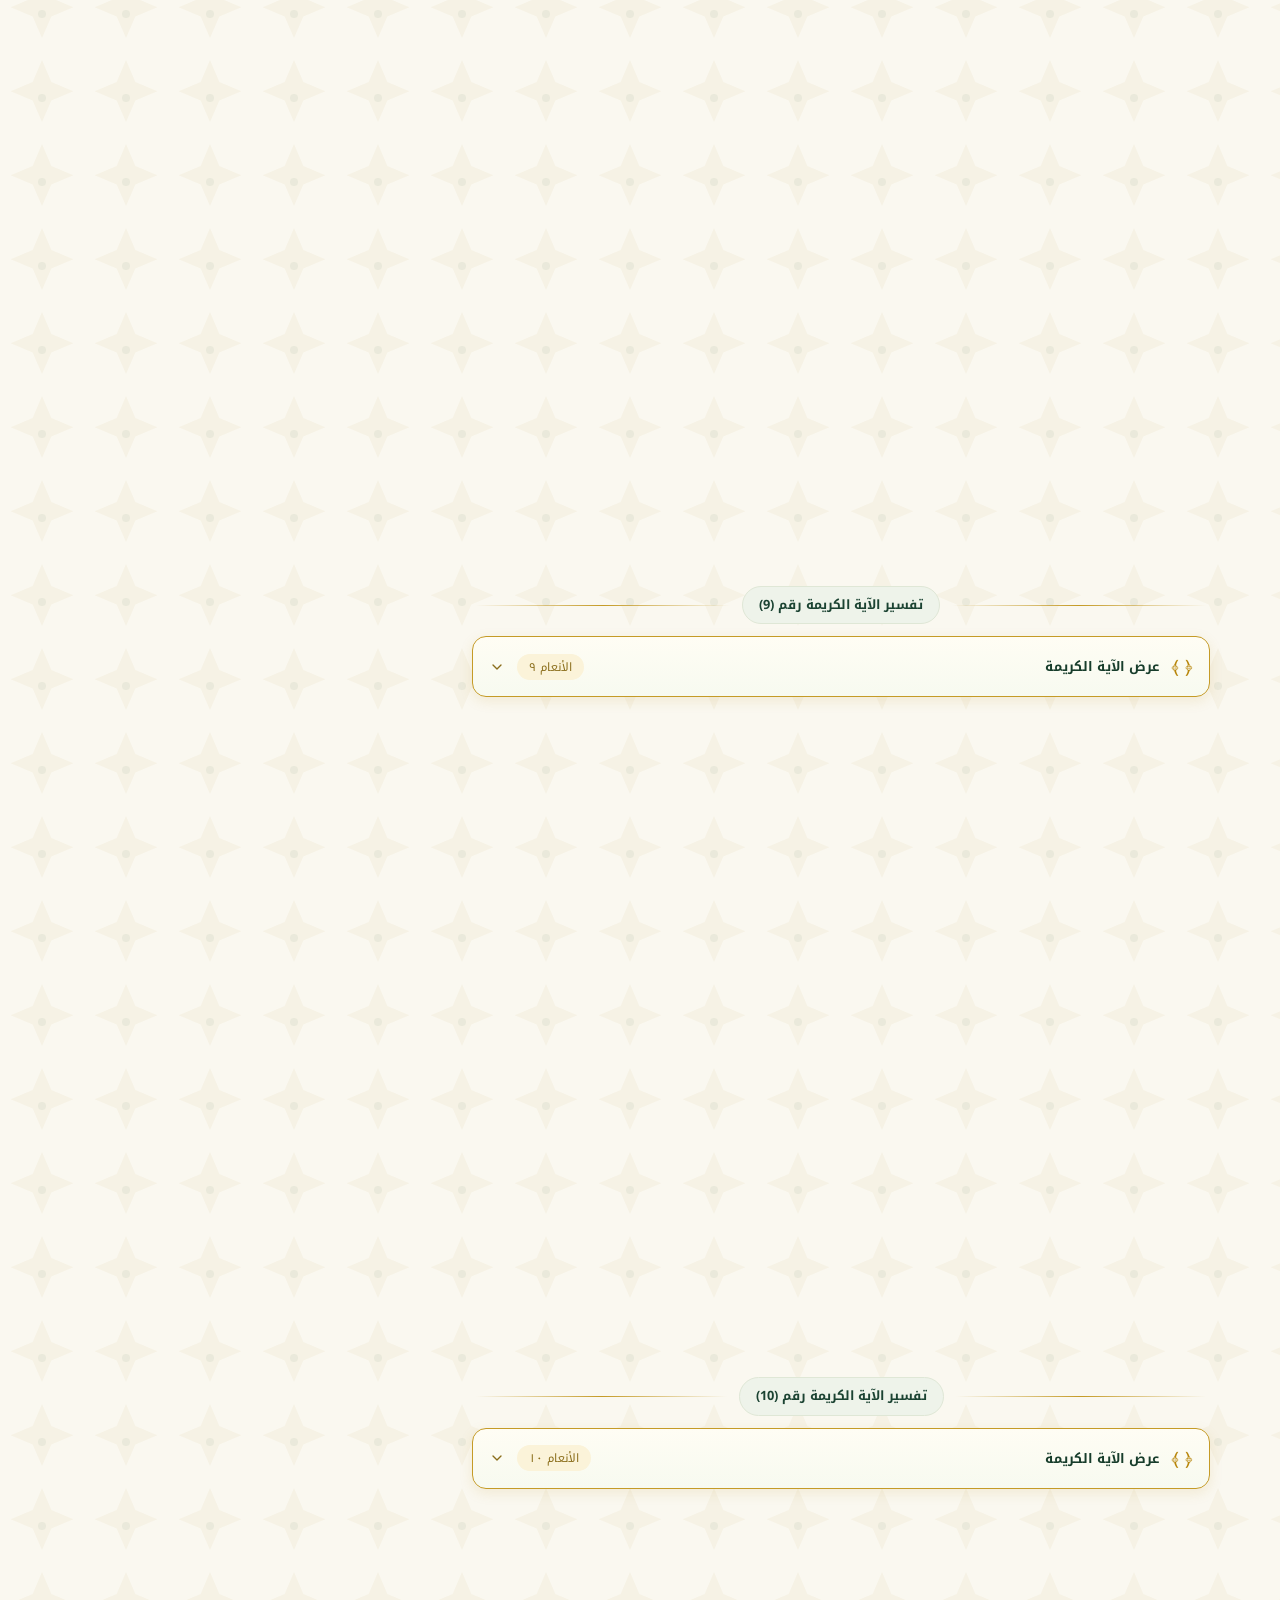
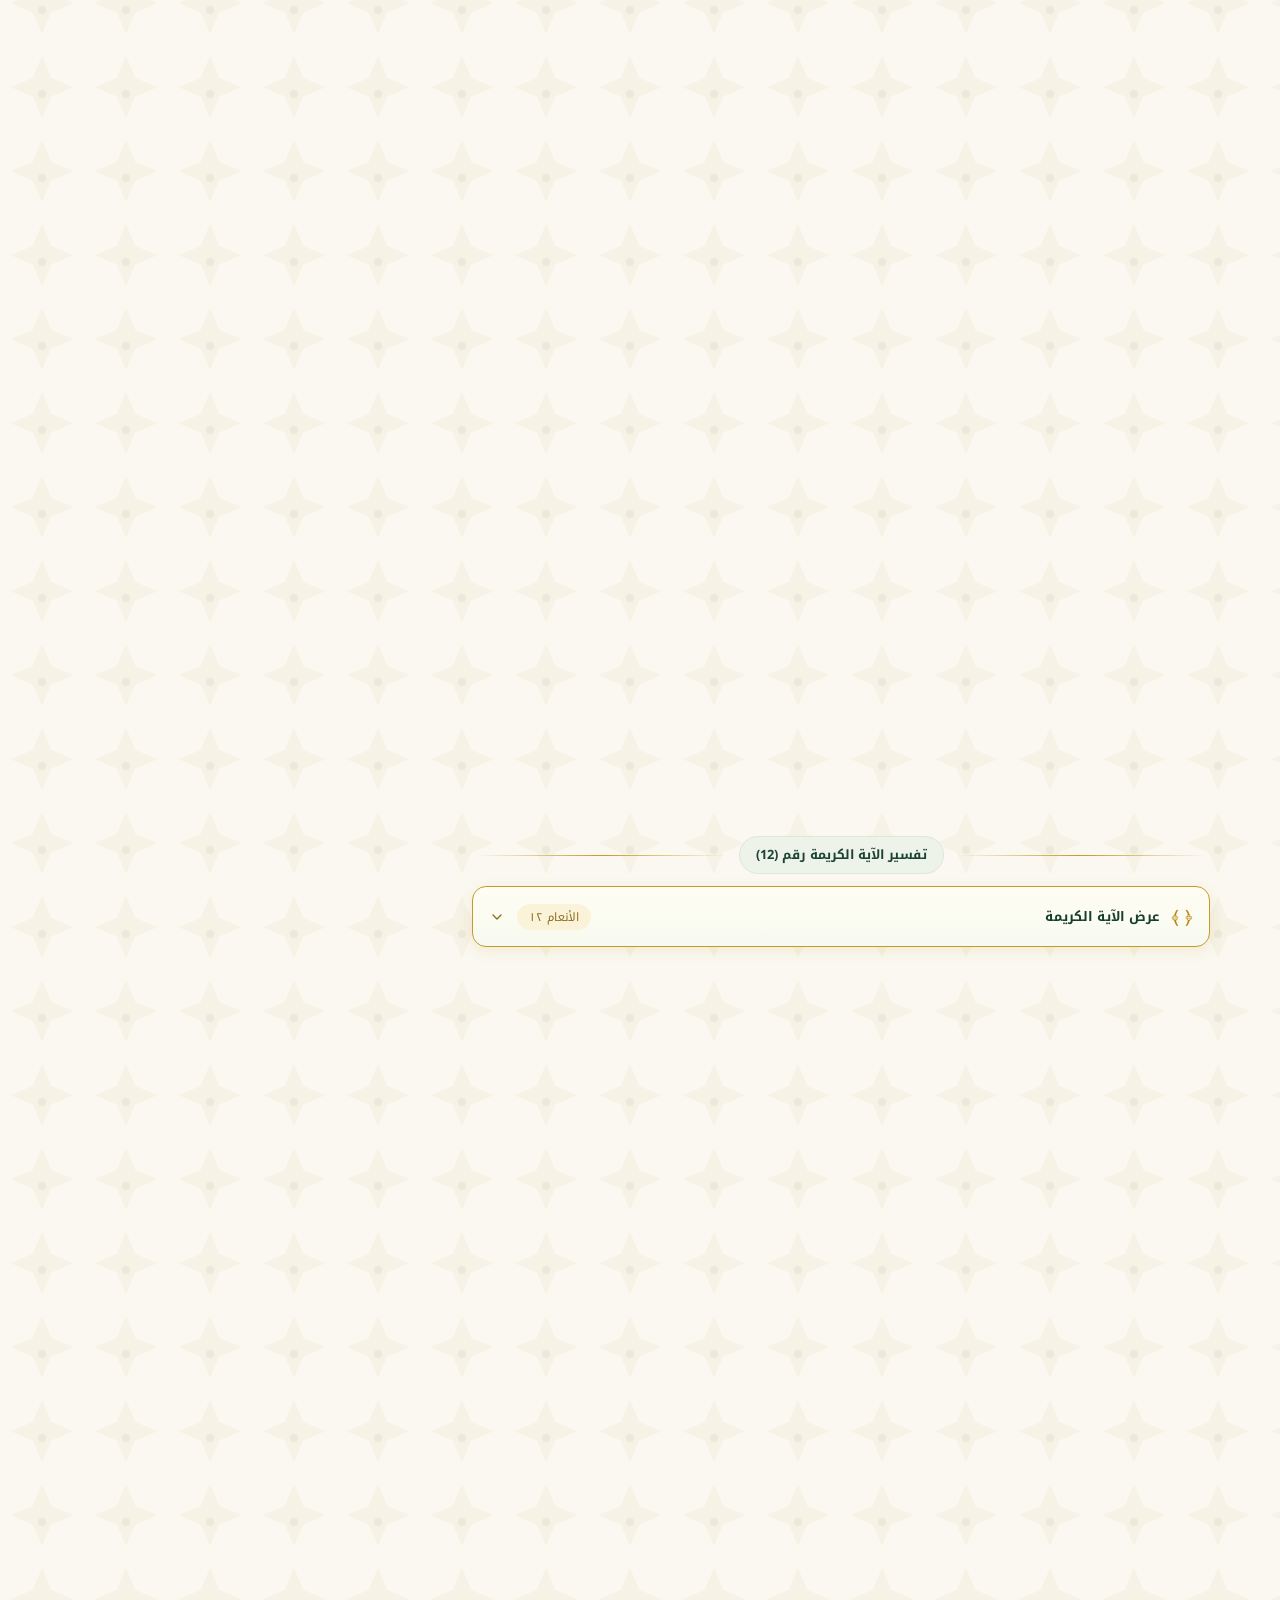
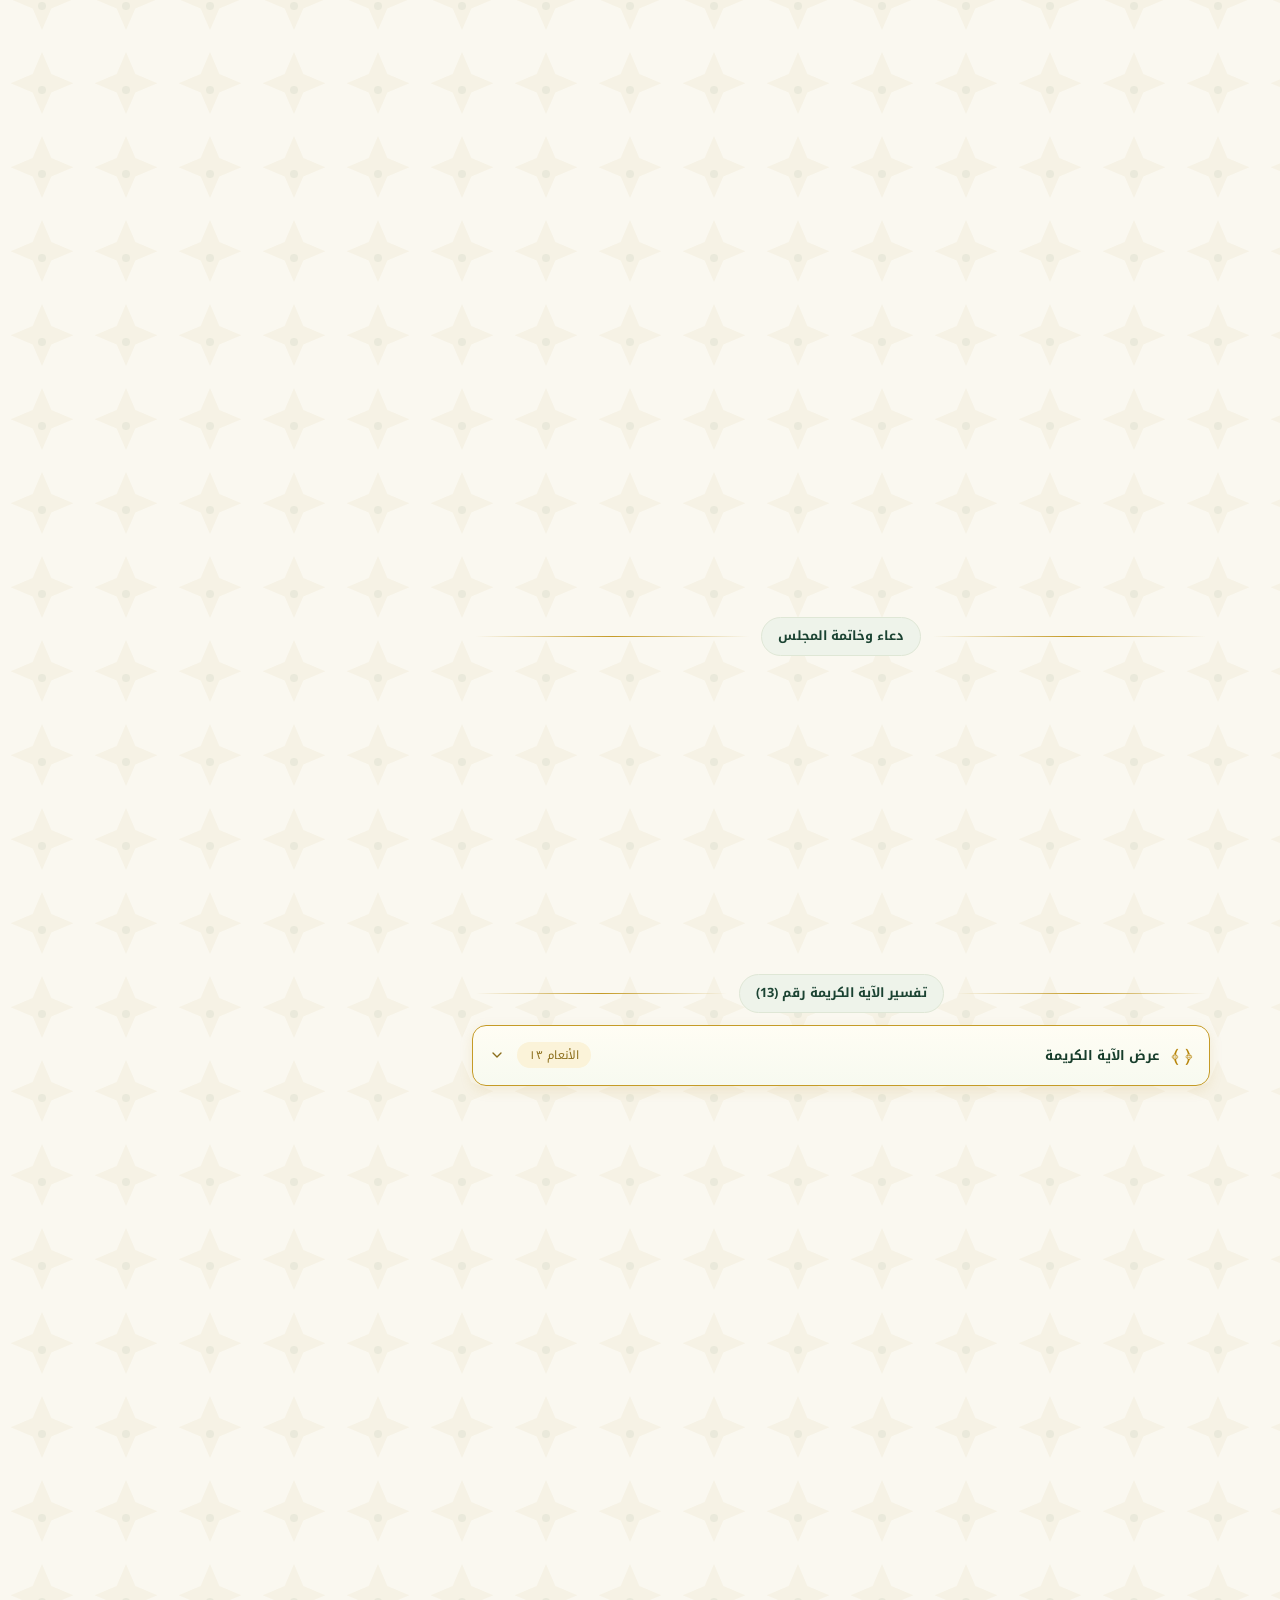
==== commit 46f68b65: "maidah: PDF downloads, end-card removal, mobile polish, README update" ====
--- a/watch.html
+++ b/watch.html
@@ -3,13 +3,13 @@
 <head>
 <meta charset="UTF-8">
 <meta name="viewport" content="width=device-width, initial-scale=1">
-<title>المجلس | تفسير سورة الأنعام — دورة الأترجة القرآنية</title>
-<meta name="description" content="استمع وشاهد مجلسًا من مجالس تفسير سورة الأنعام مع نص متزامن يُظلِّل الجملة الجارية، وآيات قابلة للطي بالرسم العثماني.">
+<title>المجلس | المجالس التفسيرية — دورة الأترجة القرآنية</title>
+<meta name="description" content="استمع وشاهد مجلسًا تفسيريًا مع نص متزامن يُظلِّل الجملة الجارية كلمةً كلمة، وآيات قابلة للطي بالرسم العثماني.">
 <link rel="icon" type="image/svg+xml" href="favicon.svg">
 <link rel="preconnect" href="https://fonts.googleapis.com">
 <link rel="preconnect" href="https://fonts.gstatic.com" crossorigin>
 <link href="https://fonts.googleapis.com/css2?family=Amiri:wght@400;700&family=Noto+Kufi+Arabic:wght@400;500;600;700&family=Noto+Naskh+Arabic:wght@400;500;600;700&display=swap" rel="stylesheet">
-<link rel="stylesheet" href="assets/css/style.css?v=6">
+<link rel="stylesheet" href="assets/css/style.css?v=10">
 </head>
 <body>
 
@@ -18,12 +18,12 @@
     <a class="brand" href="index.html" aria-label="فهرس المجالس">
       <svg viewBox="0 0 64 64" role="img" aria-hidden="true"><circle cx="32" cy="32" r="30" fill="#173d2b"/><circle cx="32" cy="32" r="29" fill="none" stroke="#c59b27" stroke-width="2"/><g fill="none" stroke="#c59b27" stroke-width="2.4" stroke-linecap="round" stroke-linejoin="round"><path d="M14 22c6-2.6 12-2.6 18 0v22c-6-2.6-12-2.6-18 0z"/><path d="M50 22c-6-2.6-12-2.6-18 0v22c6-2.6 12-2.6 18 0z"/><path d="M32 22v22"/></g><path d="M32 8l1.9 3.9 4.3.6-3.1 3 .7 4.3-3.8-2-3.8 2 .7-4.3-3.1-3 4.3-.6z" fill="#c59b27"/></svg>
       <span>
-        <span class="series">تفسير سورة الأنعام</span><br>
+        <span class="series" id="brandSeries">المجالس التفسيرية</span><br>
         <span class="channel">دورة الأترجة القرآنية</span>
       </span>
     </a>
     <nav aria-label="التنقل">
-      <a class="toplink" href="index.html">← فهرس المجالس</a>
+      <a class="toplink" id="backLink" href="index.html">← فهرس المجالس</a>
     </nav>
   </div>
 </header>
@@ -63,8 +63,8 @@
 
       <div class="end-card" id="endCard" hidden>
         <h3>انتهى هذا المجلس</h3>
-        <p>نفع الله بك، وتابع مع المجلس التالي لإتمام تفسير سورة الأنعام.</p>
-        <a class="btn btn-gold" id="endNextBtn" href="watch.html?id=072">المجلس التالي ←</a>
+        <p>نفع الله بك، وتابع مع المجلس التالي أو عد إلى فهرس السورة.</p>
+        <a class="btn btn-gold" id="endNextBtn" href="index.html">المجلس التالي ←</a>
       </div>
     </section>
 
@@ -107,11 +107,12 @@
           <span id="metaDuration">المدة: —</span>
           <span id="metaAyahs">الآيات: —</span>
           <button class="small-btn" id="introReplay" title="العودة إلى بداية التسجيل — المقدمة">↺ المقدمة</button>
+          <a id="pdfLink" href="#" download hidden title="نسخة أكاديمية منقّحة بصيغة PDF">📄 تحميل PDF</a>
           <a id="ytLink" href="#" target="_blank" rel="noopener">فتح على يوتيوب ↗</a>
         </div>
       </div>
 
-      <p class="hint" style="font-family:var(--font-ui);font-size:.72rem;color:var(--muted);margin:0;padding:0 4px">💡 انقر أي جملة أو كلمة للانتقال إلى موضعها · مسافة = تشغيل/إيقاف · ← → = ±٥ ثوانٍ</p>
+      <p class="hint" style="font-family:var(--font-ui);font-size:.72rem;color:var(--muted);margin:0;padding:0 4px">💡 انقر أي جملة أو كلمة لتنتقل إليها ويُكمل التشغيل تلقائيًا · مسافة = تشغيل/إيقاف · ← → = ±٥ ثوانٍ</p>
     </aside>
   </div>
 </main>
@@ -123,8 +124,8 @@
 
 <div class="resume-toast" id="resumeToast" hidden role="status"></div>
 
-<script src="assets/js/common.js?v=6"></script>
+<script src="assets/js/common.js?v=10"></script>
 <script src="https://www.youtube.com/iframe_api" async></script>
-<script src="assets/js/watch.js?v=6"></script>
+<script src="assets/js/watch.js?v=10"></script>
 </body>
 </html>
--- a/assets/css/style.css
+++ b/assets/css/style.css
@@ -74,7 +74,7 @@
 .kicker { font-family: var(--font-ui); color: var(--gold-2); font-size: .8rem; letter-spacing: 2.5px; margin-bottom: 14px; display: flex; align-items: center; gap: 12px; }
 .kicker::before, .kicker::after { content: ""; height: 1px; background: linear-gradient(90deg, transparent, var(--gold-2)); flex: 1; max-width: 90px; }
 .kicker::after { background: linear-gradient(270deg, transparent, var(--gold-2)); }
-h1.hero-title { font-family: var(--font-ui); font-weight: 800; font-size: clamp(2rem, 5vw, 3.2rem); line-height: 1.5; margin: 0 0 14px; color: #fffef5; }
+h1.hero-title { font-family: var(--font-ui); font-weight: 800; font-size: clamp(2rem, 5vw, 3.2rem); line-height: 1.5; margin: 0 0 14px; color: #fffef5; text-wrap: balance; }
 .hero-sub { font-size: 1.12rem; color: #cfe0cf; max-width: 60ch; margin: 0 0 26px; line-height: 2.1; }
 .hero-cta { display: flex; gap: 12px; flex-wrap: wrap; margin-bottom: 30px; }
 .btn { font-family: var(--font-ui); cursor: pointer; border: none; border-radius: 999px; padding: 13px 26px; font-size: .95rem; font-weight: 700; text-decoration: none; display: inline-flex; align-items: center; gap: 10px; transition: transform .15s, box-shadow .15s, background .15s; }
@@ -135,6 +135,7 @@
 .player-meta { display: flex; justify-content: space-between; gap: 10px; padding: 12px 16px; color: #cfe0cf; font-family: var(--font-ui); font-size: .75rem; border-top: 1px solid rgba(255,255,255,.08); flex-wrap: wrap; }
 .player-meta a { color: var(--gold-2); text-decoration: none; }
 .player-meta a:hover { text-decoration: underline; }
+.player-meta a[download] { opacity: .85; }
 
 .progress-wrap { display: flex; align-items: center; gap: 10px; padding: 10px 16px 14px; background: rgba(0,0,0,.25); }
 .time-label { font-family: var(--font-ui); font-size: .72rem; color: #ffd75e; min-width: 46px; text-align: center; font-variant-numeric: tabular-nums; }
@@ -171,6 +172,11 @@
   line-height: 2.25;
   cursor: pointer;
   transition: background .35s, border-color .35s, box-shadow .35s;
+  /* تأجيل عرض المقاطع خارج الشاشة — النص طويل (مئات المقاطع) والعرض يتركز
+     على ما يقترب من منفذ العرض؛ التقدير التقريبي للارتفاع يمنع قفز التمرير */
+  content-visibility: auto;
+  contain-intrinsic-size: auto none auto 84px;
+  font-size-adjust: from-font;
 }
 .seg:hover { background: rgba(197,155,39,.07); }
 .seg.active { background: linear-gradient(180deg, #fffdf0, var(--gold-soft)); border-color: rgba(197,155,39,.55); box-shadow: 0 4px 18px rgba(184,134,11,.18); }
@@ -184,6 +190,8 @@
 
 /* ====== آية قرآنية قابلة للطي ====== */
 .verse { border: 1px solid var(--gold-2); background: linear-gradient(180deg, #fffdf4, #f7faf0); border-radius: var(--radius); overflow: hidden; box-shadow: 0 4px 14px rgba(184,134,11,.12); }
+/* ثبات الخط الاحتياطي أثناء التحميل (منع قفزة التخطيط بين العثماني والاحتياطي) */
+.verse-text { font-size-adjust: from-font; }
 .verse.flash { box-shadow: 0 0 0 3px var(--gold-2), 0 6px 18px rgba(184,134,11,.35); }
 .verse-toggle { width: 100%; display: flex; align-items: center; gap: 12px; background: transparent; border: none; cursor: pointer; padding: 12px 16px; text-align: start; font-family: var(--font-ui); color: var(--green-800); }
 .verse-toggle .ornament { color: var(--gold); font-size: 1.15rem; }
